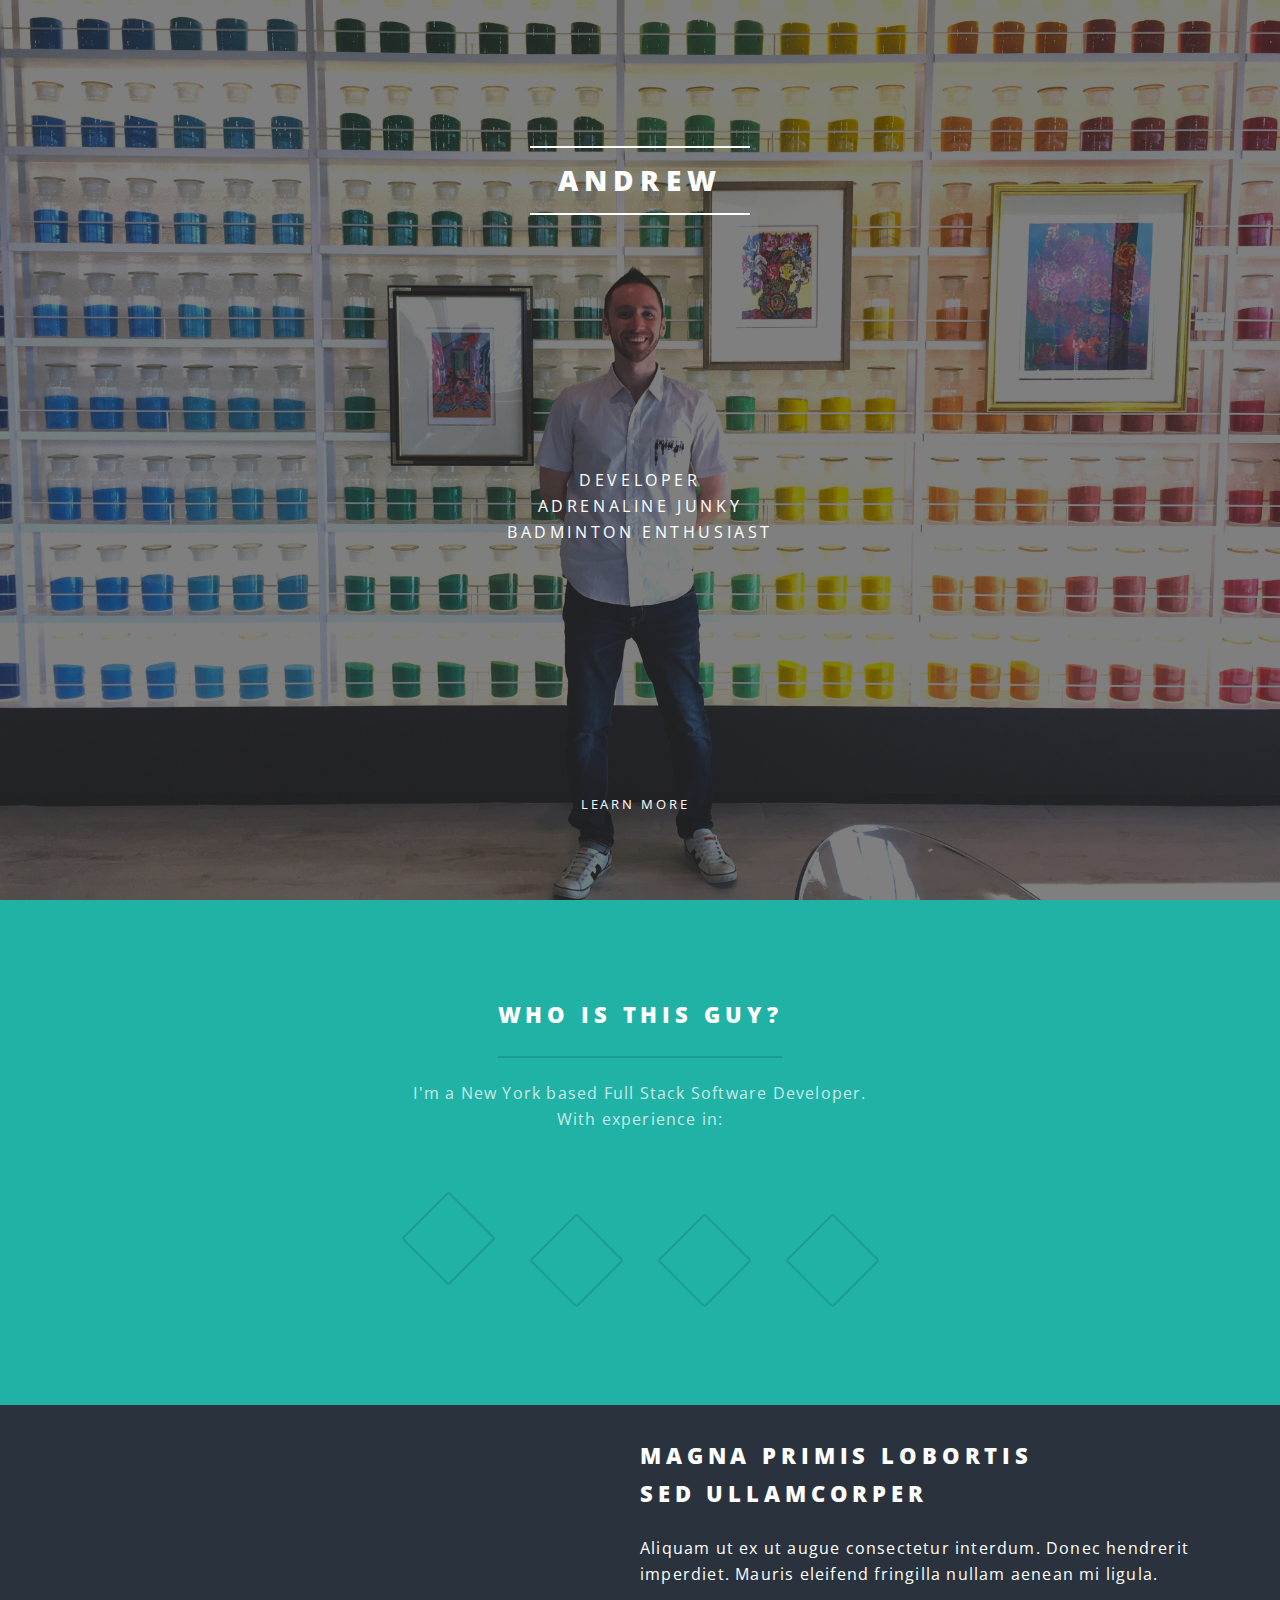
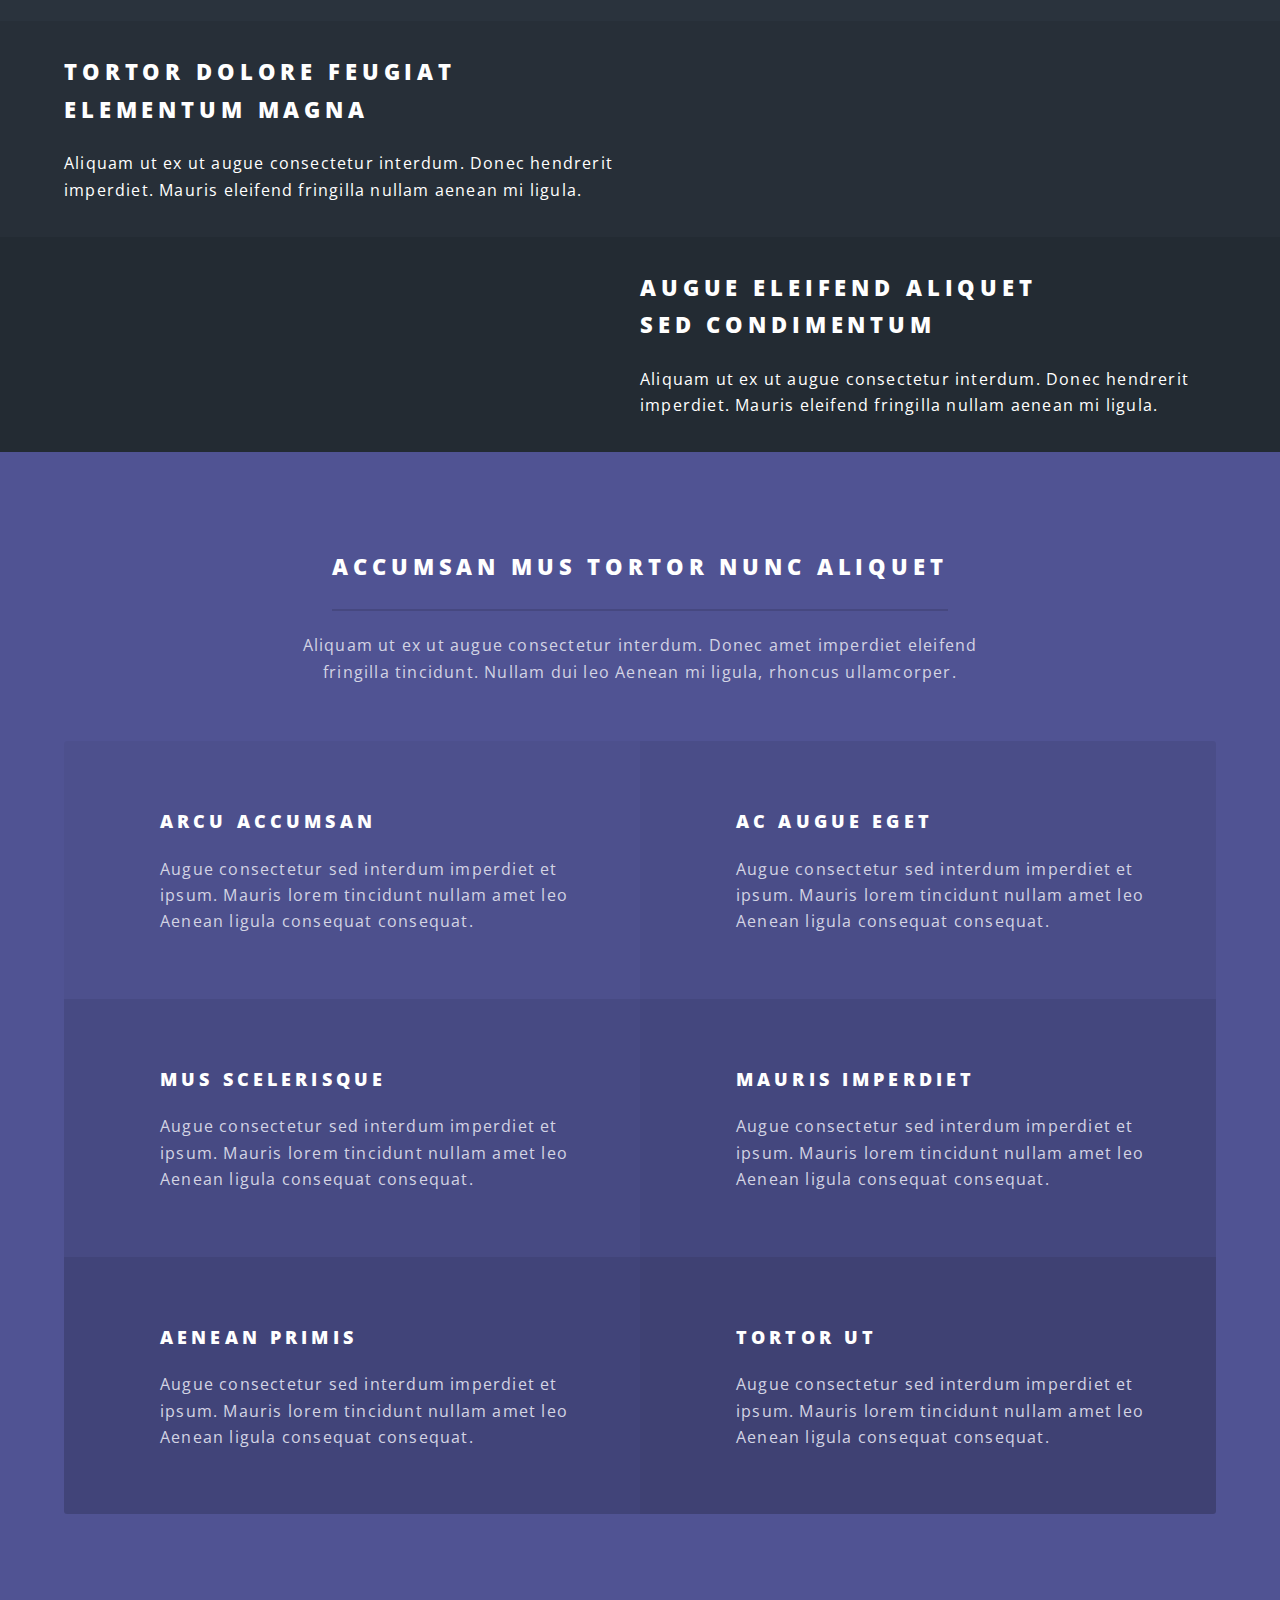
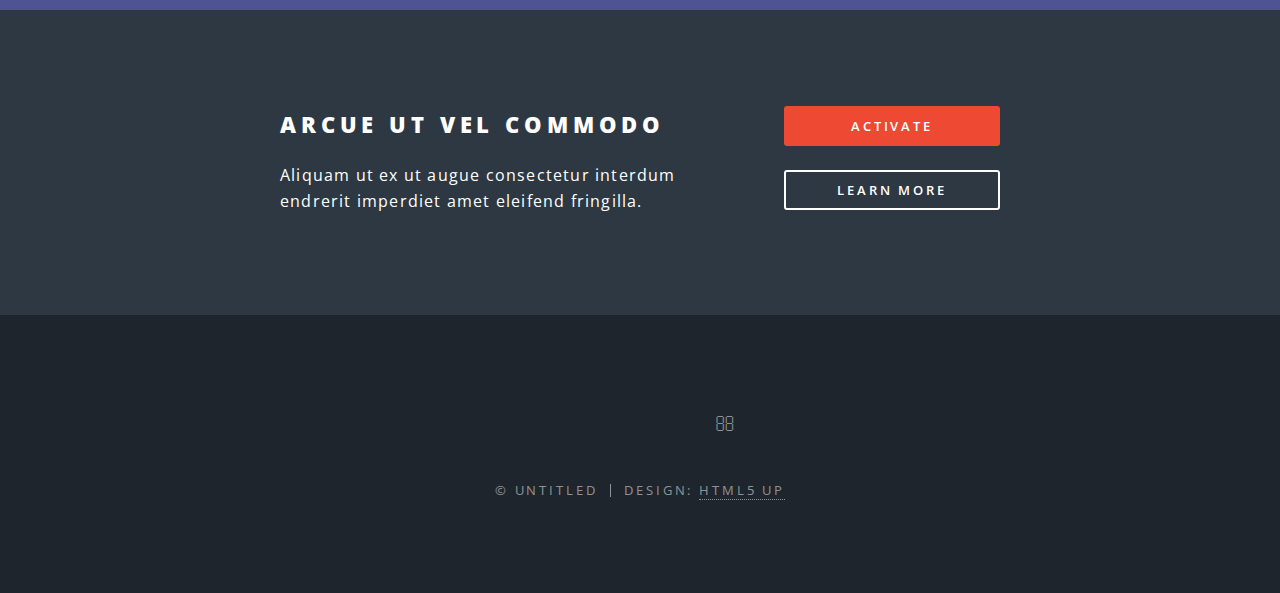
==== index.html @ 6080261f "added fontawesome icon / minor css changes" ====
<!DOCTYPE HTML>
<!--
	Spectral by HTML5 UP
	html5up.net | @ajlkn
	Free for personal and commercial use under the CCA 3.0 license (html5up.net/license)
-->
<html>
	<head>
		<title>Andrew's Personal Website</title>
		<meta charset="utf-8" />
		<meta name="viewport" content="width=device-width, initial-scale=1" />
		<!--[if lte IE 8]><script src="assets/js/ie/html5shiv.js"></script><![endif]-->
		<link rel="stylesheet" href="assets/css/main.css" />
		<!--[if lte IE 8]><link rel="stylesheet" href="assets/css/ie8.css" /><![endif]-->
		<!--[if lte IE 9]><link rel="stylesheet" href="assets/css/ie9.css" /><![endif]-->
		<script defer src="https://use.fontawesome.com/releases/v5.5.0/js/all.js" integrity="sha384-GqVMZRt5Gn7tB9D9q7ONtcp4gtHIUEW/yG7h98J7IpE3kpi+srfFyyB/04OV6pG0" crossorigin="anonymous"></script>
	</head>
	<body class="landing">

		<!-- Page Wrapper -->
			<div id="page-wrapper">

				<!-- Header -->
					<header id="header" class="alt">
						<h1><a href="index.html">Andrew</a></h1>
						<!-- <nav id="nav">
							<ul>
								<li class="special">
									<a href="#menu" class="menuToggle"><span>Menu</span></a>
									<div id="menu">
										<ul>
											<li><a href="index.html">Home</a></li>
											<li><a href="generic.html">Generic</a></li>
											<li><a href="elements.html">Elements</a></li>
										</ul>
									</div>
								</li>
							</ul>
						</nav> -->
					</header>

				<!-- Banner -->
					<section id="banner">
						<div class="inner">
							<h2>Andrew</h2>
							<p>Developer<br />
							Adrenaline Junky<br />
							Badminton Enthusiast</p>
							<!-- <ul class="actions">
								<li><a href="#" class="button special">Activate</a></li>
							</ul> -->
						</div>
						<a href="#one" class="more scrolly">Learn More</a>
					</section>

				<!-- One -->
					<section id="one" class="wrapper style1 special">
						<div class="inner">
							<header class="major">
								<h2>Who is this guy?</h2>
								<p>I'm a New York based Full Stack Software Developer.<br />
								With experience in:</p>
							</header>
							<ul class="icons major">
								<li><span class="icon fab fa-js-square major style2"><span class="label">JS</span></span></li>
								<li><span class="icon fa-code major style3"><span class="label">Dolor</span></span></li>
								<li><span class="icon fa-diamond major style1"><span class="label">Ruby</span></span></li>
								<li><span class="icon fa-code major style3"><span class="label">Rails</span></span></li>
							</ul>
						</div>
					</section>

				<!-- Two -->
					<section id="two" class="wrapper alt style2">
						<section class="spotlight">
							<div class="image"><img src="images/pic01.jpg" alt="" /></div><div class="content">
								<h2>Magna primis lobortis<br />
								sed ullamcorper</h2>
								<p>Aliquam ut ex ut augue consectetur interdum. Donec hendrerit imperdiet. Mauris eleifend fringilla nullam aenean mi ligula.</p>
							</div>
						</section>
						<section class="spotlight">
							<div class="image"><img src="images/pic02.jpg" alt="" /></div><div class="content">
								<h2>Tortor dolore feugiat<br />
								elementum magna</h2>
								<p>Aliquam ut ex ut augue consectetur interdum. Donec hendrerit imperdiet. Mauris eleifend fringilla nullam aenean mi ligula.</p>
							</div>
						</section>
						<section class="spotlight">
							<div class="image"><img src="images/pic03.jpg" alt="" /></div><div class="content">
								<h2>Augue eleifend aliquet<br />
								sed condimentum</h2>
								<p>Aliquam ut ex ut augue consectetur interdum. Donec hendrerit imperdiet. Mauris eleifend fringilla nullam aenean mi ligula.</p>
							</div>
						</section>
					</section>

				<!-- Three -->
					<section id="three" class="wrapper style3 special">
						<div class="inner">
							<header class="major">
								<h2>Accumsan mus tortor nunc aliquet</h2>
								<p>Aliquam ut ex ut augue consectetur interdum. Donec amet imperdiet eleifend<br />
								fringilla tincidunt. Nullam dui leo Aenean mi ligula, rhoncus ullamcorper.</p>
							</header>
							<ul class="features">
								<li class="icon fa-paper-plane-o">
									<h3>Arcu accumsan</h3>
									<p>Augue consectetur sed interdum imperdiet et ipsum. Mauris lorem tincidunt nullam amet leo Aenean ligula consequat consequat.</p>
								</li>
								<li class="icon fa-laptop">
									<h3>Ac Augue Eget</h3>
									<p>Augue consectetur sed interdum imperdiet et ipsum. Mauris lorem tincidunt nullam amet leo Aenean ligula consequat consequat.</p>
								</li>
								<li class="icon fa-code">
									<h3>Mus Scelerisque</h3>
									<p>Augue consectetur sed interdum imperdiet et ipsum. Mauris lorem tincidunt nullam amet leo Aenean ligula consequat consequat.</p>
								</li>
								<li class="icon fa-headphones">
									<h3>Mauris Imperdiet</h3>
									<p>Augue consectetur sed interdum imperdiet et ipsum. Mauris lorem tincidunt nullam amet leo Aenean ligula consequat consequat.</p>
								</li>
								<li class="icon fa-heart-o">
									<h3>Aenean Primis</h3>
									<p>Augue consectetur sed interdum imperdiet et ipsum. Mauris lorem tincidunt nullam amet leo Aenean ligula consequat consequat.</p>
								</li>
								<li class="icon fa-flag-o">
									<h3>Tortor Ut</h3>
									<p>Augue consectetur sed interdum imperdiet et ipsum. Mauris lorem tincidunt nullam amet leo Aenean ligula consequat consequat.</p>
								</li>
							</ul>
						</div>
					</section>

				<!-- CTA -->
					<section id="cta" class="wrapper style4">
						<div class="inner">
							<header>
								<h2>Arcue ut vel commodo</h2>
								<p>Aliquam ut ex ut augue consectetur interdum endrerit imperdiet amet eleifend fringilla.</p>
							</header>
							<ul class="actions vertical">
								<li><a href="#" class="button fit special">Activate</a></li>
								<li><a href="#" class="button fit">Learn More</a></li>
							</ul>
						</div>
					</section>

				<!-- Footer -->
					<footer id="footer">
						<ul class="icons">
							<li><a href="#" class="icon fa-twitter"><span class="label">Twitter</span></a></li>
							<li><a href="#" class="icon fa-facebook"><span class="label">Facebook</span></a></li>
							<li><a href="#" class="icon fa-instagram"><span class="label">Instagram</span></a></li>
							<li><a href="#" class="icon fa-dribbble"><span class="label">Dribbble</span></a></li>
							<li><a href="#" class="icon fa-envelope-o"><span class="label">Email</span></a></li>
						</ul>
						<ul class="copyright">
							<li>&copy; Untitled</li><li>Design: <a href="http://html5up.net">HTML5 UP</a></li>
						</ul>
					</footer>

			</div>

		<!-- Scripts -->
			<script src="assets/js/jquery.min.js"></script>
			<script src="assets/js/jquery.scrollex.min.js"></script>
			<script src="assets/js/jquery.scrolly.min.js"></script>
			<script src="assets/js/skel.min.js"></script>
			<script src="assets/js/util.js"></script>
			<!--[if lte IE 8]><script src="assets/js/ie/respond.min.js"></script><![endif]-->
			<script src="assets/js/main.js"></script>

	</body>
</html>
---- assets/css/main.css ----
@import url(font-awesome.min.css);
@import url("https://fonts.googleapis.com/css?family=Open+Sans:400,400italic,600,600italic,800,800italic");

/*
	Spectral by HTML5 UP
	html5up.net | @ajlkn
	Free for personal and commercial use under the CCA 3.0 license (html5up.net/license)
*/

/* Reset */

	html, body, div, span, applet, object, iframe, h1, h2, h3, h4, h5, h6, p, blockquote, pre, a, abbr, acronym, address, big, cite, code, del, dfn, em, img, ins, kbd, q, s, samp, small, strike, strong, sub, sup, tt, var, b, u, i, center, dl, dt, dd, ol, ul, li, fieldset, form, label, legend, table, caption, tbody, tfoot, thead, tr, th, td, article, aside, canvas, details, embed, figure, figcaption, footer, header, hgroup, menu, nav, output, ruby, section, summary, time, mark, audio, video {
		margin: 0;
		padding: 0;
		border: 0;
		font-size: 100%;
		font: inherit;
		vertical-align: baseline;
	}

	article, aside, details, figcaption, figure, footer, header, hgroup, menu, nav, section {
		display: block;
	}

	body {
		line-height: 1;
	}

	ol, ul {
		list-style: none;
	}

	blockquote, q {
		quotes: none;
	}

	blockquote:before, blockquote:after, q:before, q:after {
		content: '';
		content: none;
	}

	table {
		border-collapse: collapse;
		border-spacing: 0;
	}

	body {
		-webkit-text-size-adjust: none;
	}

/* Box Model */

	*, *:before, *:after {
		-moz-box-sizing: border-box;
		-webkit-box-sizing: border-box;
		box-sizing: border-box;
	}

/* Grid */

	.row {
		border-bottom: solid 1px transparent;
		-moz-box-sizing: border-box;
		-webkit-box-sizing: border-box;
		box-sizing: border-box;
	}

	.row > * {
		float: left;
		-moz-box-sizing: border-box;
		-webkit-box-sizing: border-box;
		box-sizing: border-box;
	}

	.row:after, .row:before {
		content: '';
		display: block;
		clear: both;
		height: 0;
	}

	.row.uniform > * > :first-child {
		margin-top: 0;
	}

	.row.uniform > * > :last-child {
		margin-bottom: 0;
	}

	.row.\30 \25 > * {
		padding: 0 0 0 0em;
	}

	.row.\30 \25 {
		margin: 0 0 -1px 0em;
	}

	.row.uniform.\30 \25 > * {
		padding: 0em 0 0 0em;
	}

	.row.uniform.\30 \25 {
		margin: 0em 0 -1px 0em;
	}

	.row > * {
		padding: 0 0 0 1.5em;
	}

	.row {
		margin: 0 0 -1px -1.5em;
	}

	.row.uniform > * {
		padding: 1.5em 0 0 1.5em;
	}

	.row.uniform {
		margin: -1.5em 0 -1px -1.5em;
	}

	.row.\32 00\25 > * {
		padding: 0 0 0 3em;
	}

	.row.\32 00\25 {
		margin: 0 0 -1px -3em;
	}

	.row.uniform.\32 00\25 > * {
		padding: 3em 0 0 3em;
	}

	.row.uniform.\32 00\25 {
		margin: -3em 0 -1px -3em;
	}

	.row.\31 50\25 > * {
		padding: 0 0 0 2.25em;
	}

	.row.\31 50\25 {
		margin: 0 0 -1px -2.25em;
	}

	.row.uniform.\31 50\25 > * {
		padding: 2.25em 0 0 2.25em;
	}

	.row.uniform.\31 50\25 {
		margin: -2.25em 0 -1px -2.25em;
	}

	.row.\35 0\25 > * {
		padding: 0 0 0 0.75em;
	}

	.row.\35 0\25 {
		margin: 0 0 -1px -0.75em;
	}

	.row.uniform.\35 0\25 > * {
		padding: 0.75em 0 0 0.75em;
	}

	.row.uniform.\35 0\25 {
		margin: -0.75em 0 -1px -0.75em;
	}

	.row.\32 5\25 > * {
		padding: 0 0 0 0.375em;
	}

	.row.\32 5\25 {
		margin: 0 0 -1px -0.375em;
	}

	.row.uniform.\32 5\25 > * {
		padding: 0.375em 0 0 0.375em;
	}

	.row.uniform.\32 5\25 {
		margin: -0.375em 0 -1px -0.375em;
	}

	.\31 2u, .\31 2u\24 {
		width: 100%;
		clear: none;
		margin-left: 0;
	}

	.\31 1u, .\31 1u\24 {
		width: 91.6666666667%;
		clear: none;
		margin-left: 0;
	}

	.\31 0u, .\31 0u\24 {
		width: 83.3333333333%;
		clear: none;
		margin-left: 0;
	}

	.\39 u, .\39 u\24 {
		width: 75%;
		clear: none;
		margin-left: 0;
	}

	.\38 u, .\38 u\24 {
		width: 66.6666666667%;
		clear: none;
		margin-left: 0;
	}

	.\37 u, .\37 u\24 {
		width: 58.3333333333%;
		clear: none;
		margin-left: 0;
	}

	.\36 u, .\36 u\24 {
		width: 50%;
		clear: none;
		margin-left: 0;
	}

	.\35 u, .\35 u\24 {
		width: 41.6666666667%;
		clear: none;
		margin-left: 0;
	}

	.\34 u, .\34 u\24 {
		width: 33.3333333333%;
		clear: none;
		margin-left: 0;
	}

	.\33 u, .\33 u\24 {
		width: 25%;
		clear: none;
		margin-left: 0;
	}

	.\32 u, .\32 u\24 {
		width: 16.6666666667%;
		clear: none;
		margin-left: 0;
	}

	.\31 u, .\31 u\24 {
		width: 8.3333333333%;
		clear: none;
		margin-left: 0;
	}

	.\31 2u\24 + *,
	.\31 1u\24 + *,
	.\31 0u\24 + *,
	.\39 u\24 + *,
	.\38 u\24 + *,
	.\37 u\24 + *,
	.\36 u\24 + *,
	.\35 u\24 + *,
	.\34 u\24 + *,
	.\33 u\24 + *,
	.\32 u\24 + *,
	.\31 u\24 + * {
		clear: left;
	}

	.\-11u {
		margin-left: 91.66667%;
	}

	.\-10u {
		margin-left: 83.33333%;
	}

	.\-9u {
		margin-left: 75%;
	}

	.\-8u {
		margin-left: 66.66667%;
	}

	.\-7u {
		margin-left: 58.33333%;
	}

	.\-6u {
		margin-left: 50%;
	}

	.\-5u {
		margin-left: 41.66667%;
	}

	.\-4u {
		margin-left: 33.33333%;
	}

	.\-3u {
		margin-left: 25%;
	}

	.\-2u {
		margin-left: 16.66667%;
	}

	.\-1u {
		margin-left: 8.33333%;
	}

	@media screen and (max-width: 1680px) {

		.row > * {
			padding: 0 0 0 1.5em;
		}

		.row {
			margin: 0 0 -1px -1.5em;
		}

		.row.uniform > * {
			padding: 1.5em 0 0 1.5em;
		}

		.row.uniform {
			margin: -1.5em 0 -1px -1.5em;
		}

		.row.\32 00\25 > * {
			padding: 0 0 0 3em;
		}

		.row.\32 00\25 {
			margin: 0 0 -1px -3em;
		}

		.row.uniform.\32 00\25 > * {
			padding: 3em 0 0 3em;
		}

		.row.uniform.\32 00\25 {
			margin: -3em 0 -1px -3em;
		}

		.row.\31 50\25 > * {
			padding: 0 0 0 2.25em;
		}

		.row.\31 50\25 {
			margin: 0 0 -1px -2.25em;
		}

		.row.uniform.\31 50\25 > * {
			padding: 2.25em 0 0 2.25em;
		}

		.row.uniform.\31 50\25 {
			margin: -2.25em 0 -1px -2.25em;
		}

		.row.\35 0\25 > * {
			padding: 0 0 0 0.75em;
		}

		.row.\35 0\25 {
			margin: 0 0 -1px -0.75em;
		}

		.row.uniform.\35 0\25 > * {
			padding: 0.75em 0 0 0.75em;
		}

		.row.uniform.\35 0\25 {
			margin: -0.75em 0 -1px -0.75em;
		}

		.row.\32 5\25 > * {
			padding: 0 0 0 0.375em;
		}

		.row.\32 5\25 {
			margin: 0 0 -1px -0.375em;
		}

		.row.uniform.\32 5\25 > * {
			padding: 0.375em 0 0 0.375em;
		}

		.row.uniform.\32 5\25 {
			margin: -0.375em 0 -1px -0.375em;
		}

		.\31 2u\28xlarge\29, .\31 2u\24\28xlarge\29 {
			width: 100%;
			clear: none;
			margin-left: 0;
		}

		.\31 1u\28xlarge\29, .\31 1u\24\28xlarge\29 {
			width: 91.6666666667%;
			clear: none;
			margin-left: 0;
		}

		.\31 0u\28xlarge\29, .\31 0u\24\28xlarge\29 {
			width: 83.3333333333%;
			clear: none;
			margin-left: 0;
		}

		.\39 u\28xlarge\29, .\39 u\24\28xlarge\29 {
			width: 75%;
			clear: none;
			margin-left: 0;
		}

		.\38 u\28xlarge\29, .\38 u\24\28xlarge\29 {
			width: 66.6666666667%;
			clear: none;
			margin-left: 0;
		}

		.\37 u\28xlarge\29, .\37 u\24\28xlarge\29 {
			width: 58.3333333333%;
			clear: none;
			margin-left: 0;
		}

		.\36 u\28xlarge\29, .\36 u\24\28xlarge\29 {
			width: 50%;
			clear: none;
			margin-left: 0;
		}

		.\35 u\28xlarge\29, .\35 u\24\28xlarge\29 {
			width: 41.6666666667%;
			clear: none;
			margin-left: 0;
		}

		.\34 u\28xlarge\29, .\34 u\24\28xlarge\29 {
			width: 33.3333333333%;
			clear: none;
			margin-left: 0;
		}

		.\33 u\28xlarge\29, .\33 u\24\28xlarge\29 {
			width: 25%;
			clear: none;
			margin-left: 0;
		}

		.\32 u\28xlarge\29, .\32 u\24\28xlarge\29 {
			width: 16.6666666667%;
			clear: none;
			margin-left: 0;
		}

		.\31 u\28xlarge\29, .\31 u\24\28xlarge\29 {
			width: 8.3333333333%;
			clear: none;
			margin-left: 0;
		}

		.\31 2u\24\28xlarge\29 + *,
		.\31 1u\24\28xlarge\29 + *,
		.\31 0u\24\28xlarge\29 + *,
		.\39 u\24\28xlarge\29 + *,
		.\38 u\24\28xlarge\29 + *,
		.\37 u\24\28xlarge\29 + *,
		.\36 u\24\28xlarge\29 + *,
		.\35 u\24\28xlarge\29 + *,
		.\34 u\24\28xlarge\29 + *,
		.\33 u\24\28xlarge\29 + *,
		.\32 u\24\28xlarge\29 + *,
		.\31 u\24\28xlarge\29 + * {
			clear: left;
		}

		.\-11u\28xlarge\29 {
			margin-left: 91.66667%;
		}

		.\-10u\28xlarge\29 {
			margin-left: 83.33333%;
		}

		.\-9u\28xlarge\29 {
			margin-left: 75%;
		}

		.\-8u\28xlarge\29 {
			margin-left: 66.66667%;
		}

		.\-7u\28xlarge\29 {
			margin-left: 58.33333%;
		}

		.\-6u\28xlarge\29 {
			margin-left: 50%;
		}

		.\-5u\28xlarge\29 {
			margin-left: 41.66667%;
		}

		.\-4u\28xlarge\29 {
			margin-left: 33.33333%;
		}

		.\-3u\28xlarge\29 {
			margin-left: 25%;
		}

		.\-2u\28xlarge\29 {
			margin-left: 16.66667%;
		}

		.\-1u\28xlarge\29 {
			margin-left: 8.33333%;
		}

	}

	@media screen and (max-width: 1280px) {

		.row > * {
			padding: 0 0 0 1.5em;
		}

		.row {
			margin: 0 0 -1px -1.5em;
		}

		.row.uniform > * {
			padding: 1.5em 0 0 1.5em;
		}

		.row.uniform {
			margin: -1.5em 0 -1px -1.5em;
		}

		.row.\32 00\25 > * {
			padding: 0 0 0 3em;
		}

		.row.\32 00\25 {
			margin: 0 0 -1px -3em;
		}

		.row.uniform.\32 00\25 > * {
			padding: 3em 0 0 3em;
		}

		.row.uniform.\32 00\25 {
			margin: -3em 0 -1px -3em;
		}

		.row.\31 50\25 > * {
			padding: 0 0 0 2.25em;
		}

		.row.\31 50\25 {
			margin: 0 0 -1px -2.25em;
		}

		.row.uniform.\31 50\25 > * {
			padding: 2.25em 0 0 2.25em;
		}

		.row.uniform.\31 50\25 {
			margin: -2.25em 0 -1px -2.25em;
		}

		.row.\35 0\25 > * {
			padding: 0 0 0 0.75em;
		}

		.row.\35 0\25 {
			margin: 0 0 -1px -0.75em;
		}

		.row.uniform.\35 0\25 > * {
			padding: 0.75em 0 0 0.75em;
		}

		.row.uniform.\35 0\25 {
			margin: -0.75em 0 -1px -0.75em;
		}

		.row.\32 5\25 > * {
			padding: 0 0 0 0.375em;
		}

		.row.\32 5\25 {
			margin: 0 0 -1px -0.375em;
		}

		.row.uniform.\32 5\25 > * {
			padding: 0.375em 0 0 0.375em;
		}

		.row.uniform.\32 5\25 {
			margin: -0.375em 0 -1px -0.375em;
		}

		.\31 2u\28large\29, .\31 2u\24\28large\29 {
			width: 100%;
			clear: none;
			margin-left: 0;
		}

		.\31 1u\28large\29, .\31 1u\24\28large\29 {
			width: 91.6666666667%;
			clear: none;
			margin-left: 0;
		}

		.\31 0u\28large\29, .\31 0u\24\28large\29 {
			width: 83.3333333333%;
			clear: none;
			margin-left: 0;
		}

		.\39 u\28large\29, .\39 u\24\28large\29 {
			width: 75%;
			clear: none;
			margin-left: 0;
		}

		.\38 u\28large\29, .\38 u\24\28large\29 {
			width: 66.6666666667%;
			clear: none;
			margin-left: 0;
		}

		.\37 u\28large\29, .\37 u\24\28large\29 {
			width: 58.3333333333%;
			clear: none;
			margin-left: 0;
		}

		.\36 u\28large\29, .\36 u\24\28large\29 {
			width: 50%;
			clear: none;
			margin-left: 0;
		}

		.\35 u\28large\29, .\35 u\24\28large\29 {
			width: 41.6666666667%;
			clear: none;
			margin-left: 0;
		}

		.\34 u\28large\29, .\34 u\24\28large\29 {
			width: 33.3333333333%;
			clear: none;
			margin-left: 0;
		}

		.\33 u\28large\29, .\33 u\24\28large\29 {
			width: 25%;
			clear: none;
			margin-left: 0;
		}

		.\32 u\28large\29, .\32 u\24\28large\29 {
			width: 16.6666666667%;
			clear: none;
			margin-left: 0;
		}

		.\31 u\28large\29, .\31 u\24\28large\29 {
			width: 8.3333333333%;
			clear: none;
			margin-left: 0;
		}

		.\31 2u\24\28large\29 + *,
		.\31 1u\24\28large\29 + *,
		.\31 0u\24\28large\29 + *,
		.\39 u\24\28large\29 + *,
		.\38 u\24\28large\29 + *,
		.\37 u\24\28large\29 + *,
		.\36 u\24\28large\29 + *,
		.\35 u\24\28large\29 + *,
		.\34 u\24\28large\29 + *,
		.\33 u\24\28large\29 + *,
		.\32 u\24\28large\29 + *,
		.\31 u\24\28large\29 + * {
			clear: left;
		}

		.\-11u\28large\29 {
			margin-left: 91.66667%;
		}

		.\-10u\28large\29 {
			margin-left: 83.33333%;
		}

		.\-9u\28large\29 {
			margin-left: 75%;
		}

		.\-8u\28large\29 {
			margin-left: 66.66667%;
		}

		.\-7u\28large\29 {
			margin-left: 58.33333%;
		}

		.\-6u\28large\29 {
			margin-left: 50%;
		}

		.\-5u\28large\29 {
			margin-left: 41.66667%;
		}

		.\-4u\28large\29 {
			margin-left: 33.33333%;
		}

		.\-3u\28large\29 {
			margin-left: 25%;
		}

		.\-2u\28large\29 {
			margin-left: 16.66667%;
		}

		.\-1u\28large\29 {
			margin-left: 8.33333%;
		}

	}

	@media screen and (max-width: 980px) {

		.row > * {
			padding: 0 0 0 1.5em;
		}

		.row {
			margin: 0 0 -1px -1.5em;
		}

		.row.uniform > * {
			padding: 1.5em 0 0 1.5em;
		}

		.row.uniform {
			margin: -1.5em 0 -1px -1.5em;
		}

		.row.\32 00\25 > * {
			padding: 0 0 0 3em;
		}

		.row.\32 00\25 {
			margin: 0 0 -1px -3em;
		}

		.row.uniform.\32 00\25 > * {
			padding: 3em 0 0 3em;
		}

		.row.uniform.\32 00\25 {
			margin: -3em 0 -1px -3em;
		}

		.row.\31 50\25 > * {
			padding: 0 0 0 2.25em;
		}

		.row.\31 50\25 {
			margin: 0 0 -1px -2.25em;
		}

		.row.uniform.\31 50\25 > * {
			padding: 2.25em 0 0 2.25em;
		}

		.row.uniform.\31 50\25 {
			margin: -2.25em 0 -1px -2.25em;
		}

		.row.\35 0\25 > * {
			padding: 0 0 0 0.75em;
		}

		.row.\35 0\25 {
			margin: 0 0 -1px -0.75em;
		}

		.row.uniform.\35 0\25 > * {
			padding: 0.75em 0 0 0.75em;
		}

		.row.uniform.\35 0\25 {
			margin: -0.75em 0 -1px -0.75em;
		}

		.row.\32 5\25 > * {
			padding: 0 0 0 0.375em;
		}

		.row.\32 5\25 {
			margin: 0 0 -1px -0.375em;
		}

		.row.uniform.\32 5\25 > * {
			padding: 0.375em 0 0 0.375em;
		}

		.row.uniform.\32 5\25 {
			margin: -0.375em 0 -1px -0.375em;
		}

		.\31 2u\28medium\29, .\31 2u\24\28medium\29 {
			width: 100%;
			clear: none;
			margin-left: 0;
		}

		.\31 1u\28medium\29, .\31 1u\24\28medium\29 {
			width: 91.6666666667%;
			clear: none;
			margin-left: 0;
		}

		.\31 0u\28medium\29, .\31 0u\24\28medium\29 {
			width: 83.3333333333%;
			clear: none;
			margin-left: 0;
		}

		.\39 u\28medium\29, .\39 u\24\28medium\29 {
			width: 75%;
			clear: none;
			margin-left: 0;
		}

		.\38 u\28medium\29, .\38 u\24\28medium\29 {
			width: 66.6666666667%;
			clear: none;
			margin-left: 0;
		}

		.\37 u\28medium\29, .\37 u\24\28medium\29 {
			width: 58.3333333333%;
			clear: none;
			margin-left: 0;
		}

		.\36 u\28medium\29, .\36 u\24\28medium\29 {
			width: 50%;
			clear: none;
			margin-left: 0;
		}

		.\35 u\28medium\29, .\35 u\24\28medium\29 {
			width: 41.6666666667%;
			clear: none;
			margin-left: 0;
		}

		.\34 u\28medium\29, .\34 u\24\28medium\29 {
			width: 33.3333333333%;
			clear: none;
			margin-left: 0;
		}

		.\33 u\28medium\29, .\33 u\24\28medium\29 {
			width: 25%;
			clear: none;
			margin-left: 0;
		}

		.\32 u\28medium\29, .\32 u\24\28medium\29 {
			width: 16.6666666667%;
			clear: none;
			margin-left: 0;
		}

		.\31 u\28medium\29, .\31 u\24\28medium\29 {
			width: 8.3333333333%;
			clear: none;
			margin-left: 0;
		}

		.\31 2u\24\28medium\29 + *,
		.\31 1u\24\28medium\29 + *,
		.\31 0u\24\28medium\29 + *,
		.\39 u\24\28medium\29 + *,
		.\38 u\24\28medium\29 + *,
		.\37 u\24\28medium\29 + *,
		.\36 u\24\28medium\29 + *,
		.\35 u\24\28medium\29 + *,
		.\34 u\24\28medium\29 + *,
		.\33 u\24\28medium\29 + *,
		.\32 u\24\28medium\29 + *,
		.\31 u\24\28medium\29 + * {
			clear: left;
		}

		.\-11u\28medium\29 {
			margin-left: 91.66667%;
		}

		.\-10u\28medium\29 {
			margin-left: 83.33333%;
		}

		.\-9u\28medium\29 {
			margin-left: 75%;
		}

		.\-8u\28medium\29 {
			margin-left: 66.66667%;
		}

		.\-7u\28medium\29 {
			margin-left: 58.33333%;
		}

		.\-6u\28medium\29 {
			margin-left: 50%;
		}

		.\-5u\28medium\29 {
			margin-left: 41.66667%;
		}

		.\-4u\28medium\29 {
			margin-left: 33.33333%;
		}

		.\-3u\28medium\29 {
			margin-left: 25%;
		}

		.\-2u\28medium\29 {
			margin-left: 16.66667%;
		}

		.\-1u\28medium\29 {
			margin-left: 8.33333%;
		}

	}

	@media screen and (max-width: 736px) {

		.row > * {
			padding: 0 0 0 1.5em;
		}

		.row {
			margin: 0 0 -1px -1.5em;
		}

		.row.uniform > * {
			padding: 1.5em 0 0 1.5em;
		}

		.row.uniform {
			margin: -1.5em 0 -1px -1.5em;
		}

		.row.\32 00\25 > * {
			padding: 0 0 0 3em;
		}

		.row.\32 00\25 {
			margin: 0 0 -1px -3em;
		}

		.row.uniform.\32 00\25 > * {
			padding: 3em 0 0 3em;
		}

		.row.uniform.\32 00\25 {
			margin: -3em 0 -1px -3em;
		}

		.row.\31 50\25 > * {
			padding: 0 0 0 2.25em;
		}

		.row.\31 50\25 {
			margin: 0 0 -1px -2.25em;
		}

		.row.uniform.\31 50\25 > * {
			padding: 2.25em 0 0 2.25em;
		}

		.row.uniform.\31 50\25 {
			margin: -2.25em 0 -1px -2.25em;
		}

		.row.\35 0\25 > * {
			padding: 0 0 0 0.75em;
		}

		.row.\35 0\25 {
			margin: 0 0 -1px -0.75em;
		}

		.row.uniform.\35 0\25 > * {
			padding: 0.75em 0 0 0.75em;
		}

		.row.uniform.\35 0\25 {
			margin: -0.75em 0 -1px -0.75em;
		}

		.row.\32 5\25 > * {
			padding: 0 0 0 0.375em;
		}

		.row.\32 5\25 {
			margin: 0 0 -1px -0.375em;
		}

		.row.uniform.\32 5\25 > * {
			padding: 0.375em 0 0 0.375em;
		}

		.row.uniform.\32 5\25 {
			margin: -0.375em 0 -1px -0.375em;
		}

		.\31 2u\28small\29, .\31 2u\24\28small\29 {
			width: 100%;
			clear: none;
			margin-left: 0;
		}

		.\31 1u\28small\29, .\31 1u\24\28small\29 {
			width: 91.6666666667%;
			clear: none;
			margin-left: 0;
		}

		.\31 0u\28small\29, .\31 0u\24\28small\29 {
			width: 83.3333333333%;
			clear: none;
			margin-left: 0;
		}

		.\39 u\28small\29, .\39 u\24\28small\29 {
			width: 75%;
			clear: none;
			margin-left: 0;
		}

		.\38 u\28small\29, .\38 u\24\28small\29 {
			width: 66.6666666667%;
			clear: none;
			margin-left: 0;
		}

		.\37 u\28small\29, .\37 u\24\28small\29 {
			width: 58.3333333333%;
			clear: none;
			margin-left: 0;
		}

		.\36 u\28small\29, .\36 u\24\28small\29 {
			width: 50%;
			clear: none;
			margin-left: 0;
		}

		.\35 u\28small\29, .\35 u\24\28small\29 {
			width: 41.6666666667%;
			clear: none;
			margin-left: 0;
		}

		.\34 u\28small\29, .\34 u\24\28small\29 {
			width: 33.3333333333%;
			clear: none;
			margin-left: 0;
		}

		.\33 u\28small\29, .\33 u\24\28small\29 {
			width: 25%;
			clear: none;
			margin-left: 0;
		}

		.\32 u\28small\29, .\32 u\24\28small\29 {
			width: 16.6666666667%;
			clear: none;
			margin-left: 0;
		}

		.\31 u\28small\29, .\31 u\24\28small\29 {
			width: 8.3333333333%;
			clear: none;
			margin-left: 0;
		}

		.\31 2u\24\28small\29 + *,
		.\31 1u\24\28small\29 + *,
		.\31 0u\24\28small\29 + *,
		.\39 u\24\28small\29 + *,
		.\38 u\24\28small\29 + *,
		.\37 u\24\28small\29 + *,
		.\36 u\24\28small\29 + *,
		.\35 u\24\28small\29 + *,
		.\34 u\24\28small\29 + *,
		.\33 u\24\28small\29 + *,
		.\32 u\24\28small\29 + *,
		.\31 u\24\28small\29 + * {
			clear: left;
		}

		.\-11u\28small\29 {
			margin-left: 91.66667%;
		}

		.\-10u\28small\29 {
			margin-left: 83.33333%;
		}

		.\-9u\28small\29 {
			margin-left: 75%;
		}

		.\-8u\28small\29 {
			margin-left: 66.66667%;
		}

		.\-7u\28small\29 {
			margin-left: 58.33333%;
		}

		.\-6u\28small\29 {
			margin-left: 50%;
		}

		.\-5u\28small\29 {
			margin-left: 41.66667%;
		}

		.\-4u\28small\29 {
			margin-left: 33.33333%;
		}

		.\-3u\28small\29 {
			margin-left: 25%;
		}

		.\-2u\28small\29 {
			margin-left: 16.66667%;
		}

		.\-1u\28small\29 {
			margin-left: 8.33333%;
		}

	}

	@media screen and (max-width: 480px) {

		.row > * {
			padding: 0 0 0 1.5em;
		}

		.row {
			margin: 0 0 -1px -1.5em;
		}

		.row.uniform > * {
			padding: 1.5em 0 0 1.5em;
		}

		.row.uniform {
			margin: -1.5em 0 -1px -1.5em;
		}

		.row.\32 00\25 > * {
			padding: 0 0 0 3em;
		}

		.row.\32 00\25 {
			margin: 0 0 -1px -3em;
		}

		.row.uniform.\32 00\25 > * {
			padding: 3em 0 0 3em;
		}

		.row.uniform.\32 00\25 {
			margin: -3em 0 -1px -3em;
		}

		.row.\31 50\25 > * {
			padding: 0 0 0 2.25em;
		}

		.row.\31 50\25 {
			margin: 0 0 -1px -2.25em;
		}

		.row.uniform.\31 50\25 > * {
			padding: 2.25em 0 0 2.25em;
		}

		.row.uniform.\31 50\25 {
			margin: -2.25em 0 -1px -2.25em;
		}

		.row.\35 0\25 > * {
			padding: 0 0 0 0.75em;
		}

		.row.\35 0\25 {
			margin: 0 0 -1px -0.75em;
		}

		.row.uniform.\35 0\25 > * {
			padding: 0.75em 0 0 0.75em;
		}

		.row.uniform.\35 0\25 {
			margin: -0.75em 0 -1px -0.75em;
		}

		.row.\32 5\25 > * {
			padding: 0 0 0 0.375em;
		}

		.row.\32 5\25 {
			margin: 0 0 -1px -0.375em;
		}

		.row.uniform.\32 5\25 > * {
			padding: 0.375em 0 0 0.375em;
		}

		.row.uniform.\32 5\25 {
			margin: -0.375em 0 -1px -0.375em;
		}

		.\31 2u\28xsmall\29, .\31 2u\24\28xsmall\29 {
			width: 100%;
			clear: none;
			margin-left: 0;
		}

		.\31 1u\28xsmall\29, .\31 1u\24\28xsmall\29 {
			width: 91.6666666667%;
			clear: none;
			margin-left: 0;
		}

		.\31 0u\28xsmall\29, .\31 0u\24\28xsmall\29 {
			width: 83.3333333333%;
			clear: none;
			margin-left: 0;
		}

		.\39 u\28xsmall\29, .\39 u\24\28xsmall\29 {
			width: 75%;
			clear: none;
			margin-left: 0;
		}

		.\38 u\28xsmall\29, .\38 u\24\28xsmall\29 {
			width: 66.6666666667%;
			clear: none;
			margin-left: 0;
		}

		.\37 u\28xsmall\29, .\37 u\24\28xsmall\29 {
			width: 58.3333333333%;
			clear: none;
			margin-left: 0;
		}

		.\36 u\28xsmall\29, .\36 u\24\28xsmall\29 {
			width: 50%;
			clear: none;
			margin-left: 0;
		}

		.\35 u\28xsmall\29, .\35 u\24\28xsmall\29 {
			width: 41.6666666667%;
			clear: none;
			margin-left: 0;
		}

		.\34 u\28xsmall\29, .\34 u\24\28xsmall\29 {
			width: 33.3333333333%;
			clear: none;
			margin-left: 0;
		}

		.\33 u\28xsmall\29, .\33 u\24\28xsmall\29 {
			width: 25%;
			clear: none;
			margin-left: 0;
		}

		.\32 u\28xsmall\29, .\32 u\24\28xsmall\29 {
			width: 16.6666666667%;
			clear: none;
			margin-left: 0;
		}

		.\31 u\28xsmall\29, .\31 u\24\28xsmall\29 {
			width: 8.3333333333%;
			clear: none;
			margin-left: 0;
		}

		.\31 2u\24\28xsmall\29 + *,
		.\31 1u\24\28xsmall\29 + *,
		.\31 0u\24\28xsmall\29 + *,
		.\39 u\24\28xsmall\29 + *,
		.\38 u\24\28xsmall\29 + *,
		.\37 u\24\28xsmall\29 + *,
		.\36 u\24\28xsmall\29 + *,
		.\35 u\24\28xsmall\29 + *,
		.\34 u\24\28xsmall\29 + *,
		.\33 u\24\28xsmall\29 + *,
		.\32 u\24\28xsmall\29 + *,
		.\31 u\24\28xsmall\29 + * {
			clear: left;
		}

		.\-11u\28xsmall\29 {
			margin-left: 91.66667%;
		}

		.\-10u\28xsmall\29 {
			margin-left: 83.33333%;
		}

		.\-9u\28xsmall\29 {
			margin-left: 75%;
		}

		.\-8u\28xsmall\29 {
			margin-left: 66.66667%;
		}

		.\-7u\28xsmall\29 {
			margin-left: 58.33333%;
		}

		.\-6u\28xsmall\29 {
			margin-left: 50%;
		}

		.\-5u\28xsmall\29 {
			margin-left: 41.66667%;
		}

		.\-4u\28xsmall\29 {
			margin-left: 33.33333%;
		}

		.\-3u\28xsmall\29 {
			margin-left: 25%;
		}

		.\-2u\28xsmall\29 {
			margin-left: 16.66667%;
		}

		.\-1u\28xsmall\29 {
			margin-left: 8.33333%;
		}

	}

/* Basic */

	@-ms-viewport {
		width: device-width;
	}

	body {
		background: #2e3842;
	}

		body.is-loading *, body.is-loading *:before, body.is-loading *:after {
			-moz-animation: none !important;
			-webkit-animation: none !important;
			-ms-animation: none !important;
			animation: none !important;
			-moz-transition: none !important;
			-webkit-transition: none !important;
			-ms-transition: none !important;
			transition: none !important;
		}

	body, input, select, textarea {
		color: #fff;
		font-family: "Open Sans", Helvetica, sans-serif;
		font-size: 15pt;
		font-weight: 400;
		letter-spacing: 0.075em;
		line-height: 1.65em;
	}

		@media screen and (max-width: 1680px) {

			body, input, select, textarea {
				font-size: 13pt;
			}

		}

		@media screen and (max-width: 1280px) {

			body, input, select, textarea {
				font-size: 12pt;
			}

		}

		@media screen and (max-width: 736px) {

			body, input, select, textarea {
				font-size: 11pt;
				letter-spacing: 0.0375em;
			}

		}

	a {
		-moz-transition: color 0.2s ease, border-bottom-color 0.2s ease;
		-webkit-transition: color 0.2s ease, border-bottom-color 0.2s ease;
		-ms-transition: color 0.2s ease, border-bottom-color 0.2s ease;
		transition: color 0.2s ease, border-bottom-color 0.2s ease;
		border-bottom: dotted 1px;
		color: inherit;
		text-decoration: none;
	}

		a:hover {
			border-bottom-color: transparent;
		}

	strong, b {
		color: #fff;
		font-weight: 600;
	}

	em, i {
		font-style: italic;
	}

	p {
		margin: 0 0 2em 0;
	}

	h1, h2, h3, h4, h5, h6 {
		color: #fff;
		font-weight: 800;
		letter-spacing: 0.225em;
		line-height: 1em;
		margin: 0 0 1em 0;
		text-transform: uppercase;
	}

		h1 a, h2 a, h3 a, h4 a, h5 a, h6 a {
			color: inherit;
			text-decoration: none;
		}

	h2 {
		font-size: 1.35em;
		line-height: 1.75em;
	}

		@media screen and (max-width: 736px) {

			h2 {
				font-size: 1.1em;
				line-height: 1.65em;
			}

		}

	h3 {
		font-size: 1.15em;
		line-height: 1.75em;
	}

		@media screen and (max-width: 736px) {

			h3 {
				font-size: 1em;
				line-height: 1.65em;
			}

		}

	h4 {
		font-size: 1em;
		line-height: 1.5em;
	}

	h5 {
		font-size: 0.8em;
		line-height: 1.5em;
	}

	h6 {
		font-size: 0.7em;
		line-height: 1.5em;
	}

	sub {
		font-size: 0.8em;
		position: relative;
		top: 0.5em;
	}

	sup {
		font-size: 0.8em;
		position: relative;
		top: -0.5em;
	}

	hr {
		border: 0;
		border-bottom: solid 2px #fff;
		margin: 3em 0;
	}

		hr.major {
			margin: 4.5em 0;
		}

	blockquote {
		border-left: solid 4px #fff;
		font-style: italic;
		margin: 0 0 2em 0;
		padding: 0.5em 0 0.5em 2em;
	}

	code {
		background: rgba(144, 144, 144, 0.25);
		border-radius: 3px;
		font-family: "Courier New", monospace;
		font-size: 0.9em;
		letter-spacing: 0;
		margin: 0 0.25em;
		padding: 0.25em 0.65em;
	}

	pre {
		-webkit-overflow-scrolling: touch;
		font-family: "Courier New", monospace;
		font-size: 0.9em;
		margin: 0 0 2em 0;
	}

		pre code {
			display: block;
			line-height: 1.75em;
			padding: 1em 1.5em;
			overflow-x: auto;
		}

	.align-left {
		text-align: left;
	}

	.align-center {
		text-align: center;
	}

	.align-right {
		text-align: right;
	}

/* Section/Article */

	section.special, article.special {
		text-align: center;
	}

	header p {
		color: rgba(255, 255, 255, 0.5);
		position: relative;
		top: -0.25em;
	}

	header h3 + p {
		font-size: 1.1em;
	}

	header h4 + p,
	header h5 + p,
	header h6 + p {
		font-size: 0.9em;
	}

	header.major {
		margin: 0 0 3.5em 0;
	}

		header.major h2, header.major h3, header.major h4, header.major h5, header.major h6 {
			border-bottom: solid 2px #fff;
			display: inline-block;
			padding-bottom: 1em;
			position: relative;
		}

			header.major h2:after, header.major h3:after, header.major h4:after, header.major h5:after, header.major h6:after {
				content: '';
				display: block;
				height: 1px;
			}

		header.major p {
			color: #fff;
			top: 0;
		}

		@media screen and (max-width: 736px) {

			header.major {
				margin: 0 0 2em 0;
			}

		}

	@media screen and (max-width: 980px) {

		header br {
			display: none;
		}

	}

/* Form */

	form {
		margin: 0 0 2em 0;
	}

	label {
		color: #fff;
		display: block;
		font-size: 0.9em;
		font-weight: 600;
		margin: 0 0 1em 0;
	}

	input[type="text"],
	input[type="password"],
	input[type="email"],
	select,
	textarea {
		-moz-appearance: none;
		-webkit-appearance: none;
		-ms-appearance: none;
		appearance: none;
		background: rgba(144, 144, 144, 0.25);
		border-radius: 3px;
		border: none;
		color: inherit;
		display: block;
		outline: 0;
		padding: 0 1em;
		text-decoration: none;
		width: 100%;
	}

		input[type="text"]:invalid,
		input[type="password"]:invalid,
		input[type="email"]:invalid,
		select:invalid,
		textarea:invalid {
			box-shadow: none;
		}

		input[type="text"]:focus,
		input[type="password"]:focus,
		input[type="email"]:focus,
		select:focus,
		textarea:focus {
			box-shadow: 0 0 0 2px #21b2a6;
		}

	.select-wrapper {
		text-decoration: none;
		display: block;
		position: relative;
	}

		.select-wrapper:before {
			-moz-osx-font-smoothing: grayscale;
			-webkit-font-smoothing: antialiased;
			font-family: FontAwesome;
			font-style: normal;
			font-weight: normal;
			text-transform: none !important;
		}

		.select-wrapper:before {
			-moz-pointer-events: none;
			-webkit-pointer-events: none;
			-ms-pointer-events: none;
			pointer-events: none;
			color: #fff;
			content: '\f078';
			display: block;
			height: 2.75em;
			line-height: 2.75em;
			position: absolute;
			right: 0;
			text-align: center;
			top: 0;
			width: 2.75em;
		}

		.select-wrapper select::-ms-expand {
			display: none;
		}

	input[type="text"],
	input[type="password"],
	input[type="email"],
	select {
		height: 2.75em;
	}

	textarea {
		padding: 0.75em 1em;
	}

	input[type="checkbox"],
	input[type="radio"] {
		-moz-appearance: none;
		-webkit-appearance: none;
		-ms-appearance: none;
		appearance: none;
		display: block;
		float: left;
		margin-right: -2em;
		opacity: 0;
		width: 1em;
		z-index: -1;
	}

		input[type="checkbox"] + label,
		input[type="radio"] + label {
			text-decoration: none;
			color: #fff;
			cursor: pointer;
			display: inline-block;
			font-size: 1em;
			font-weight: 400;
			padding-left: 2.4em;
			padding-right: 0.75em;
			position: relative;
		}

			input[type="checkbox"] + label:before,
			input[type="radio"] + label:before {
				-moz-osx-font-smoothing: grayscale;
				-webkit-font-smoothing: antialiased;
				font-family: FontAwesome;
				font-style: normal;
				font-weight: normal;
				text-transform: none !important;
			}

			input[type="checkbox"] + label:before,
			input[type="radio"] + label:before {
				background: rgba(144, 144, 144, 0.25);
				border-radius: 3px;
				content: '';
				display: inline-block;
				height: 1.65em;
				left: 0;
				line-height: 1.58125em;
				position: absolute;
				text-align: center;
				top: 0;
				width: 1.65em;
			}

		input[type="checkbox"]:checked + label:before,
		input[type="radio"]:checked + label:before {
			background: #2e3842;
			color: #fff;
			content: '\f00c';
		}

		input[type="checkbox"]:focus + label:before,
		input[type="radio"]:focus + label:before {
			box-shadow: 0 0 0 2px #21b2a6;
		}

	input[type="checkbox"] + label:before {
		border-radius: 3px;
	}

	input[type="radio"] + label:before {
		border-radius: 100%;
	}

	::-webkit-input-placeholder {
		color: rgba(255, 255, 255, 0.5) !important;
		opacity: 1.0;
	}

	:-moz-placeholder {
		color: rgba(255, 255, 255, 0.5) !important;
		opacity: 1.0;
	}

	::-moz-placeholder {
		color: rgba(255, 255, 255, 0.5) !important;
		opacity: 1.0;
	}

	:-ms-input-placeholder {
		color: rgba(255, 255, 255, 0.5) !important;
		opacity: 1.0;
	}

	.formerize-placeholder {
		color: rgba(255, 255, 255, 0.5) !important;
		opacity: 1.0;
	}

/* Box */

	.box {
		border-radius: 3px;
		border: solid 2px #fff;
		margin-bottom: 2em;
		padding: 1.5em;
	}

		.box > :last-child,
		.box > :last-child > :last-child,
		.box > :last-child > :last-child > :last-child {
			margin-bottom: 0;
		}

		.box.alt {
			border: 0;
			border-radius: 0;
			padding: 0;
		}

/* Icon */

	.icon {
		text-decoration: none;
		border-bottom: none;
		position: relative;
	}

		.icon:before {
			-moz-osx-font-smoothing: grayscale;
			-webkit-font-smoothing: antialiased;
			font-family: FontAwesome;
			font-style: normal;
			font-weight: normal;
			text-transform: none !important;
		}

		.icon > .label {
			display: none;
		}

		.icon.major {
			-moz-transform: rotate(-45deg);
			-webkit-transform: rotate(-45deg);
			-ms-transform: rotate(-45deg);
			transform: rotate(-45deg);
			border-radius: 3px;
			border: solid 2px #fff;
			display: inline-block;
			font-size: 1.35em;
			height: calc(3em + 2px);
			line-height: 3em;
			text-align: center;
			width: calc(3em + 2px);
		}

			.icon.major:before {
				-moz-transform: rotate(45deg);
				-webkit-transform: rotate(45deg);
				-ms-transform: rotate(45deg);
				transform: rotate(45deg);
				display: inline-block;
				font-size: 1.5em;
			}

			@media screen and (max-width: 736px) {

				.icon.major {
					font-size: 1em;
				}

			}

		.icon.style1 {
			color: #cc0000;
		}

		.icon.style2 {
			color: #fddc00;
		}

		.icon.style3 {
			color: #76ddff;
		}
		
		.svg-inline--fa {
			padding: .5em;
			vertical-align: -1em;
		}

/* Image */

	.image {
		border-radius: 3px;
		border: 0;
		display: inline-block;
		position: relative;
	}

		.image img {
			border-radius: 3px;
			display: block;
		}

		.image.left {
			float: left;
			margin: 0 2em 2em 0;
			top: 0.25em;
		}

		.image.right {
			float: right;
			margin: 0 0 2em 2em;
			top: 0.25em;
		}

		.image.left, .image.right {
			max-width: 40%;
		}

			.image.left img, .image.right img {
				width: 100%;
			}

		.image.fit {
			display: block;
			margin: 0 0 2em 0;
			width: 100%;
		}

			.image.fit img {
				width: 100%;
			}

/* List */

	ol {
		list-style: decimal;
		margin: 0 0 2em 0;
		padding-left: 1.25em;
	}

		ol li {
			padding-left: 0.25em;
		}

	ul {
		list-style: disc;
		margin: 0 0 2em 0;
		padding-left: 1em;
	}

		ul li {
			padding-left: 0.5em;
		}

		ul.alt {
			list-style: none;
			padding-left: 0;
		}

			ul.alt li {
				border-top: solid 1px #fff;
				padding: 0.5em 0;
			}

				ul.alt li:first-child {
					border-top: 0;
					padding-top: 0;
				}

		ul.icons {
			cursor: default;
			list-style: none;
			padding-left: 0;
		}

			ul.icons li {
				display: inline-block;
				padding: 0 1em 0 0;
			}

				ul.icons li:last-child {
					padding-right: 0 !important;
				}

			ul.icons.major {
				padding: 1em 0;
			}

				ul.icons.major li {
					padding-right: 3.5em;
				}

					@media screen and (max-width: 736px) {

						ul.icons.major li {
							padding: 0 1em !important;
						}

					}

		ul.actions {
			cursor: default;
			list-style: none;
			padding-left: 0;
		}

			ul.actions li {
				display: inline-block;
				padding: 0 1.5em 0 0;
				vertical-align: middle;
			}

				ul.actions li:last-child {
					padding-right: 0;
				}

			ul.actions.small li {
				padding: 0 0.75em 0 0;
			}

			ul.actions.vertical li {
				display: block;
				padding: 1.5em 0 0 0;
			}

				ul.actions.vertical li:first-child {
					padding-top: 0;
				}

				ul.actions.vertical li > * {
					margin-bottom: 0;
				}

			ul.actions.vertical.small li {
				padding: 0.75em 0 0 0;
			}

				ul.actions.vertical.small li:first-child {
					padding-top: 0;
				}

			ul.actions.fit {
				display: table;
				margin-left: -1.5em;
				padding: 0;
				table-layout: fixed;
				width: calc(100% + 1.5em);
			}

				ul.actions.fit li {
					display: table-cell;
					padding: 0 0 0 1.5em;
				}

					ul.actions.fit li > * {
						margin-bottom: 0;
					}

				ul.actions.fit.small {
					margin-left: -0.75em;
					width: calc(100% + 0.75em);
				}

					ul.actions.fit.small li {
						padding: 0 0 0 0.75em;
					}

			@media screen and (max-width: 736px) {

				ul.actions li {
					display: block;
					padding: 1em 0 0 0;
					text-align: center;
					width: 100%;
				}

					ul.actions li:first-child {
						padding-top: 0;
					}

					ul.actions li > * {
						margin: 0 auto !important;
						max-width: 30em;
						width: 100%;
					}

						ul.actions li > *.icon:before {
							margin-left: -1em;
						}

				ul.actions.small li {
					padding: 0.5em 0 0 0;
				}

					ul.actions.small li:first-child {
						padding-top: 0;
					}

			}

	dl {
		margin: 0 0 2em 0;
	}

/* Table */

	.table-wrapper {
		-webkit-overflow-scrolling: touch;
		overflow-x: auto;
	}

	table {
		margin: 0 0 2em 0;
		width: 100%;
	}

		table tbody tr {
			border: solid 1px #fff;
			border-left: 0;
			border-right: 0;
		}

			table tbody tr:nth-child(2n + 1) {
				background-color: rgba(144, 144, 144, 0.25);
			}

		table td {
			padding: 0.75em 0.75em;
		}

		table th {
			color: #fff;
			font-size: 0.9em;
			font-weight: 600;
			padding: 0 0.75em 0.75em 0.75em;
			text-align: left;
		}

		table thead {
			border-bottom: solid 2px #fff;
		}

		table tfoot {
			border-top: solid 2px #fff;
		}

		table.alt {
			border-collapse: separate;
		}

			table.alt tbody tr td {
				border: solid 1px #fff;
				border-left-width: 0;
				border-top-width: 0;
			}

				table.alt tbody tr td:first-child {
					border-left-width: 1px;
				}

			table.alt tbody tr:first-child td {
				border-top-width: 1px;
			}

			table.alt thead {
				border-bottom: 0;
			}

			table.alt tfoot {
				border-top: 0;
			}

/* Button */

	input[type="submit"],
	input[type="reset"],
	input[type="button"],
	button,
	.button {
		-moz-appearance: none;
		-webkit-appearance: none;
		-ms-appearance: none;
		appearance: none;
		-moz-transition: background-color 0.2s ease-in-out, color 0.2s ease-in-out;
		-webkit-transition: background-color 0.2s ease-in-out, color 0.2s ease-in-out;
		-ms-transition: background-color 0.2s ease-in-out, color 0.2s ease-in-out;
		transition: background-color 0.2s ease-in-out, color 0.2s ease-in-out;
		background-color: transparent;
		border-radius: 3px;
		border: 0;
		box-shadow: inset 0 0 0 2px #fff;
		color: #fff;
		cursor: pointer;
		display: inline-block;
		font-size: 0.8em;
		font-weight: 600;
		height: 3.125em;
		letter-spacing: 0.225em;
		line-height: 3.125em;
		padding: 0 2.75em;
		text-align: center;
		text-decoration: none;
		text-transform: uppercase;
		white-space: nowrap;
		overflow: hidden;
		text-overflow: ellipsis;
	}

		input[type="submit"]:hover,
		input[type="reset"]:hover,
		input[type="button"]:hover,
		button:hover,
		.button:hover {
			background-color: rgba(144, 144, 144, 0.25);
		}

		input[type="submit"]:active,
		input[type="reset"]:active,
		input[type="button"]:active,
		button:active,
		.button:active {
			background-color: rgba(144, 144, 144, 0.5);
		}

		input[type="submit"].icon:before,
		input[type="reset"].icon:before,
		input[type="button"].icon:before,
		button.icon:before,
		.button.icon:before {
			margin-right: 0.5em;
		}

		input[type="submit"].fit,
		input[type="reset"].fit,
		input[type="button"].fit,
		button.fit,
		.button.fit {
			display: block;
			margin: 0 0 1em 0;
			width: 100%;
		}

		input[type="submit"].small,
		input[type="reset"].small,
		input[type="button"].small,
		button.small,
		.button.small {
			font-size: 0.8em;
		}

		input[type="submit"].big,
		input[type="reset"].big,
		input[type="button"].big,
		button.big,
		.button.big {
			font-size: 1.35em;
		}

		input[type="submit"].special,
		input[type="reset"].special,
		input[type="button"].special,
		button.special,
		.button.special {
			background-color: #ed4933;
			box-shadow: none !important;
			color: #ffffff !important;
		}

			input[type="submit"].special:hover,
			input[type="reset"].special:hover,
			input[type="button"].special:hover,
			button.special:hover,
			.button.special:hover {
				background-color: #ef5e4a !important;
			}

			input[type="submit"].special:active,
			input[type="reset"].special:active,
			input[type="button"].special:active,
			button.special:active,
			.button.special:active {
				background-color: #eb341c !important;
			}

		input[type="submit"].disabled, input[type="submit"]:disabled,
		input[type="reset"].disabled,
		input[type="reset"]:disabled,
		input[type="button"].disabled,
		input[type="button"]:disabled,
		button.disabled,
		button:disabled,
		.button.disabled,
		.button:disabled {
			-moz-pointer-events: none;
			-webkit-pointer-events: none;
			-ms-pointer-events: none;
			pointer-events: none;
			opacity: 0.25;
		}

		@media screen and (max-width: 736px) {

			input[type="submit"],
			input[type="reset"],
			input[type="button"],
			button,
			.button {
				height: 3.75em;
				line-height: 3.75em;
			}

		}

/* Features */

	.features {
		display: -moz-flex;
		display: -webkit-flex;
		display: -ms-flex;
		display: flex;
		-moz-flex-wrap: wrap;
		-webkit-flex-wrap: wrap;
		-ms-flex-wrap: wrap;
		flex-wrap: wrap;
		-moz-justify-content: center;
		-webkit-justify-content: center;
		-ms-justify-content: center;
		justify-content: center;
		list-style: none;
		padding: 0;
		width: 100%;
	}

		.features li {
			padding: 4em 4em 2em 6em ;
			display: block;
			position: relative;
			text-align: left;
			width: 50%;
		}

			.features li:nth-child(1) {
				background-color: rgba(0, 0, 0, 0.035);
			}

			.features li:nth-child(2) {
				background-color: rgba(0, 0, 0, 0.07);
			}

			.features li:nth-child(3) {
				background-color: rgba(0, 0, 0, 0.105);
			}

			.features li:nth-child(4) {
				background-color: rgba(0, 0, 0, 0.14);
			}

			.features li:nth-child(5) {
				background-color: rgba(0, 0, 0, 0.175);
			}

			.features li:nth-child(6) {
				background-color: rgba(0, 0, 0, 0.21);
			}

			.features li:nth-child(7) {
				background-color: rgba(0, 0, 0, 0.245);
			}

			.features li:nth-child(8) {
				background-color: rgba(0, 0, 0, 0.28);
			}

			.features li:nth-child(9) {
				background-color: rgba(0, 0, 0, 0.315);
			}

			.features li:nth-child(10) {
				background-color: rgba(0, 0, 0, 0.35);
			}

			.features li:before {
				display: block;
				color: #00ffcc;
				position: absolute;
				left: 1.75em;
				top: 2.75em;
				font-size: 1.5em;
			}

			.features li:nth-child(1) {
				border-top-left-radius: 3px;
			}

			.features li:nth-child(2) {
				border-top-right-radius: 3px;
			}

			.features li:nth-last-child(1) {
				border-bottom-right-radius: 3px;
			}

			.features li:nth-last-child(2) {
				border-bottom-left-radius: 3px;
			}

			@media screen and (max-width: 980px) {

				.features li {
					padding: 3em 2em 1em 2em ;
					text-align: center;
				}

					.features li:before {
						left: 0;
						margin: 0 0 1em 0;
						position: relative;
						top: 0;
					}

			}

			@media screen and (max-width: 736px) {

				.features li {
					padding: 3em 0 1em 0 ;
					background-color: transparent !important;
					border-top: solid 2px #fff;
					width: 100%;
				}

					.features li:first-child {
						border-top: 0;
					}

			}

/* Spotlight */

	.spotlight {
		-moz-align-items: center;
		-webkit-align-items: center;
		-ms-align-items: center;
		align-items: center;
		display: -moz-flex;
		display: -webkit-flex;
		display: -ms-flex;
		display: flex;
	}

		.spotlight .image {
			-moz-order: 1;
			-webkit-order: 1;
			-ms-order: 1;
			order: 1;
			border-radius: 0;
			width: 40%;
		}

			.spotlight .image img {
				border-radius: 0;
				width: 100%;
			}

		.spotlight .content {
			padding: 2em 4em 0.1em 4em ;
			-moz-order: 2;
			-webkit-order: 2;
			-ms-order: 2;
			order: 2;
			max-width: 48em;
			width: 60%;
		}

		.spotlight:nth-child(2n) {
			-moz-flex-direction: row-reverse;
			-webkit-flex-direction: row-reverse;
			-ms-flex-direction: row-reverse;
			flex-direction: row-reverse;
		}

		.spotlight:nth-child(1) {
			background-color: rgba(0, 0, 0, 0.075);
		}

		.spotlight:nth-child(2) {
			background-color: rgba(0, 0, 0, 0.15);
		}

		.spotlight:nth-child(3) {
			background-color: rgba(0, 0, 0, 0.225);
		}

		.spotlight:nth-child(4) {
			background-color: rgba(0, 0, 0, 0.3);
		}

		.spotlight:nth-child(5) {
			background-color: rgba(0, 0, 0, 0.375);
		}

		.spotlight:nth-child(6) {
			background-color: rgba(0, 0, 0, 0.45);
		}

		.spotlight:nth-child(7) {
			background-color: rgba(0, 0, 0, 0.525);
		}

		.spotlight:nth-child(8) {
			background-color: rgba(0, 0, 0, 0.6);
		}

		.spotlight:nth-child(9) {
			background-color: rgba(0, 0, 0, 0.675);
		}

		.spotlight:nth-child(10) {
			background-color: rgba(0, 0, 0, 0.75);
		}

		@media screen and (max-width: 1280px) {

			.spotlight .image {
				width: 45%;
			}

			.spotlight .content {
				width: 55%;
			}

		}

		@media screen and (max-width: 980px) {

			.spotlight {
				display: block;
			}

				.spotlight br {
					display: none;
				}

				.spotlight .image {
					width: 100%;
				}

				.spotlight .content {
					padding: 4em 3em 2em 3em ;
					max-width: none;
					text-align: center;
					width: 100%;
				}

		}

		@media screen and (max-width: 736px) {

			.spotlight .content {
				padding: 3em 2em 1em 2em ;
			}

		}

/* Wrapper */

	.wrapper {
		padding: 6em 0 4em 0 ;
	}

		.wrapper > .inner {
			width: 60em;
			margin: 0 auto;
		}

			@media screen and (max-width: 1280px) {

				.wrapper > .inner {
					width: 90%;
				}

			}

			@media screen and (max-width: 980px) {

				.wrapper > .inner {
					width: 100%;
				}

			}

		.wrapper.alt {
			padding: 0;
		}

		.wrapper.style1 {
			background-color: #21b2a6;
			color: #c7ebe8;
		}

			.wrapper.style1 strong, .wrapper.style1 b {
				color: #ffffff;
			}

			.wrapper.style1 h2, .wrapper.style1 h3, .wrapper.style1 h4, .wrapper.style1 h5, .wrapper.style1 h6 {
				color: #ffffff;
			}

			.wrapper.style1 hr {
				border-color: rgba(0, 0, 0, 0.125);
			}

			.wrapper.style1 blockquote {
				border-color: rgba(0, 0, 0, 0.125);
			}

			.wrapper.style1 code {
				background: rgba(255, 255, 255, 0.075);
			}

			.wrapper.style1 header p {
				color: #a6e0db;
			}

			.wrapper.style1 header.major h2, .wrapper.style1 header.major h3, .wrapper.style1 header.major h4, .wrapper.style1 header.major h5, .wrapper.style1 header.major h6 {
				border-color: rgba(0, 0, 0, 0.125);
			}

			.wrapper.style1 header.major p {
				color: #c7ebe8;
			}

			.wrapper.style1 label {
				color: #ffffff;
			}

			.wrapper.style1 input[type="text"],
			.wrapper.style1 input[type="password"],
			.wrapper.style1 input[type="email"],
			.wrapper.style1 select,
			.wrapper.style1 textarea {
				background: rgba(255, 255, 255, 0.075);
			}

			.wrapper.style1 .select-wrapper:before {
				color: rgba(0, 0, 0, 0.125);
			}

			.wrapper.style1 input[type="checkbox"] + label,
			.wrapper.style1 input[type="radio"] + label {
				color: #c7ebe8;
			}

				.wrapper.style1 input[type="checkbox"] + label:before,
				.wrapper.style1 input[type="radio"] + label:before {
					background: rgba(255, 255, 255, 0.075);
				}

			.wrapper.style1 input[type="checkbox"]:checked + label:before,
			.wrapper.style1 input[type="radio"]:checked + label:before {
				background: #ffffff;
				color: #21b2a6;
			}

			.wrapper.style1 ::-webkit-input-placeholder {
				color: #a6e0db !important;
			}

			.wrapper.style1 :-moz-placeholder {
				color: #a6e0db !important;
			}

			.wrapper.style1 ::-moz-placeholder {
				color: #a6e0db !important;
			}

			.wrapper.style1 :-ms-input-placeholder {
				color: #a6e0db !important;
			}

			.wrapper.style1 .formerize-placeholder {
				color: #a6e0db !important;
			}

			.wrapper.style1 .icon.major {
				border-color: rgba(0, 0, 0, 0.125);
			}

			.wrapper.style1 ul.alt li {
				border-color: rgba(0, 0, 0, 0.125);
			}

			.wrapper.style1 table tbody tr {
				border-color: rgba(0, 0, 0, 0.125);
			}

				.wrapper.style1 table tbody tr:nth-child(2n + 1) {
					background-color: rgba(255, 255, 255, 0.075);
				}

			.wrapper.style1 table th {
				color: #ffffff;
			}

			.wrapper.style1 table thead {
				border-color: rgba(0, 0, 0, 0.125);
			}

			.wrapper.style1 table tfoot {
				border-color: rgba(0, 0, 0, 0.125);
			}

			.wrapper.style1 table.alt tbody tr td {
				border-color: rgba(0, 0, 0, 0.125);
			}

			.wrapper.style1 input[type="submit"],
			.wrapper.style1 input[type="reset"],
			.wrapper.style1 input[type="button"],
			.wrapper.style1 button,
			.wrapper.style1 .button {
				box-shadow: inset 0 0 0 2px rgba(0, 0, 0, 0.125);
				color: #ffffff;
			}

				.wrapper.style1 input[type="submit"]:hover,
				.wrapper.style1 input[type="reset"]:hover,
				.wrapper.style1 input[type="button"]:hover,
				.wrapper.style1 button:hover,
				.wrapper.style1 .button:hover {
					background-color: rgba(255, 255, 255, 0.075);
				}

				.wrapper.style1 input[type="submit"]:active,
				.wrapper.style1 input[type="reset"]:active,
				.wrapper.style1 input[type="button"]:active,
				.wrapper.style1 button:active,
				.wrapper.style1 .button:active {
					background-color: rgba(255, 255, 255, 0.2);
				}

			@media screen and (max-width: 736px) {

				.wrapper.style1 .features li {
					border-top-color: rgba(0, 0, 0, 0.125);
				}

			}
			

		.wrapper.style2 {
			background-color: #2e3842;
		}

		.wrapper.style3 {
			background-color: #505393;
			color: #d3d4e4;
		}

			.wrapper.style3 strong, .wrapper.style3 b {
				color: #ffffff;
			}

			.wrapper.style3 h2, .wrapper.style3 h3, .wrapper.style3 h4, .wrapper.style3 h5, .wrapper.style3 h6 {
				color: #ffffff;
			}

			.wrapper.style3 hr {
				border-color: rgba(0, 0, 0, 0.125);
			}

			.wrapper.style3 blockquote {
				border-color: rgba(0, 0, 0, 0.125);
			}

			.wrapper.style3 code {
				background: rgba(255, 255, 255, 0.075);
			}

			.wrapper.style3 header p {
				color: #b9bad3;
			}

			.wrapper.style3 header.major h2, .wrapper.style3 header.major h3, .wrapper.style3 header.major h4, .wrapper.style3 header.major h5, .wrapper.style3 header.major h6 {
				border-color: rgba(0, 0, 0, 0.125);
			}

			.wrapper.style3 header.major p {
				color: #d3d4e4;
			}

			.wrapper.style3 label {
				color: #ffffff;
			}

			.wrapper.style3 input[type="text"],
			.wrapper.style3 input[type="password"],
			.wrapper.style3 input[type="email"],
			.wrapper.style3 select,
			.wrapper.style3 textarea {
				background: rgba(255, 255, 255, 0.075);
			}

			.wrapper.style3 .select-wrapper:before {
				color: rgba(0, 0, 0, 0.125);
			}

			.wrapper.style3 input[type="checkbox"] + label,
			.wrapper.style3 input[type="radio"] + label {
				color: #d3d4e4;
			}

				.wrapper.style3 input[type="checkbox"] + label:before,
				.wrapper.style3 input[type="radio"] + label:before {
					background: rgba(255, 255, 255, 0.075);
				}

			.wrapper.style3 input[type="checkbox"]:checked + label:before,
			.wrapper.style3 input[type="radio"]:checked + label:before {
				background: #ffffff;
				color: #505393;
			}

			.wrapper.style3 ::-webkit-input-placeholder {
				color: #b9bad3 !important;
			}

			.wrapper.style3 :-moz-placeholder {
				color: #b9bad3 !important;
			}

			.wrapper.style3 ::-moz-placeholder {
				color: #b9bad3 !important;
			}

			.wrapper.style3 :-ms-input-placeholder {
				color: #b9bad3 !important;
			}

			.wrapper.style3 .formerize-placeholder {
				color: #b9bad3 !important;
			}

			.wrapper.style3 .icon.major {
				border-color: rgba(0, 0, 0, 0.125);
			}

			.wrapper.style3 ul.alt li {
				border-color: rgba(0, 0, 0, 0.125);
			}

			.wrapper.style3 table tbody tr {
				border-color: rgba(0, 0, 0, 0.125);
			}

				.wrapper.style3 table tbody tr:nth-child(2n + 1) {
					background-color: rgba(255, 255, 255, 0.075);
				}

			.wrapper.style3 table th {
				color: #ffffff;
			}

			.wrapper.style3 table thead {
				border-color: rgba(0, 0, 0, 0.125);
			}

			.wrapper.style3 table tfoot {
				border-color: rgba(0, 0, 0, 0.125);
			}

			.wrapper.style3 table.alt tbody tr td {
				border-color: rgba(0, 0, 0, 0.125);
			}

			.wrapper.style3 input[type="submit"],
			.wrapper.style3 input[type="reset"],
			.wrapper.style3 input[type="button"],
			.wrapper.style3 button,
			.wrapper.style3 .button {
				box-shadow: inset 0 0 0 2px rgba(0, 0, 0, 0.125);
				color: #ffffff;
			}

				.wrapper.style3 input[type="submit"]:hover,
				.wrapper.style3 input[type="reset"]:hover,
				.wrapper.style3 input[type="button"]:hover,
				.wrapper.style3 button:hover,
				.wrapper.style3 .button:hover {
					background-color: rgba(255, 255, 255, 0.075);
				}

				.wrapper.style3 input[type="submit"]:active,
				.wrapper.style3 input[type="reset"]:active,
				.wrapper.style3 input[type="button"]:active,
				.wrapper.style3 button:active,
				.wrapper.style3 .button:active {
					background-color: rgba(255, 255, 255, 0.2);
				}

			@media screen and (max-width: 736px) {

				.wrapper.style3 .features li {
					border-top-color: rgba(0, 0, 0, 0.125);
				}

			}

		.wrapper.style4 {
			background-color: transparent;
		}

		.wrapper.style5 {
			background-color: #ffffff;
			color: #4E4852;
		}

			.wrapper.style5 strong, .wrapper.style5 b {
				color: #2E3842;
			}

			.wrapper.style5 h2, .wrapper.style5 h3, .wrapper.style5 h4, .wrapper.style5 h5, .wrapper.style5 h6 {
				color: #2E3842;
			}

			.wrapper.style5 hr {
				border-color: #dfdfdf;
			}

			.wrapper.style5 blockquote {
				border-color: #dfdfdf;
			}

			.wrapper.style5 code {
				background: rgba(0, 0, 0, 0.0375);
			}

			.wrapper.style5 header p {
				color: #8E8892;
			}

			.wrapper.style5 header.major h2, .wrapper.style5 header.major h3, .wrapper.style5 header.major h4, .wrapper.style5 header.major h5, .wrapper.style5 header.major h6 {
				border-color: #dfdfdf;
			}

			.wrapper.style5 header.major p {
				color: #4E4852;
			}

			.wrapper.style5 label {
				color: #2E3842;
			}

			.wrapper.style5 input[type="text"],
			.wrapper.style5 input[type="password"],
			.wrapper.style5 input[type="email"],
			.wrapper.style5 select,
			.wrapper.style5 textarea {
				background: rgba(0, 0, 0, 0.0375);
			}

			.wrapper.style5 .select-wrapper:before {
				color: #dfdfdf;
			}

			.wrapper.style5 input[type="checkbox"] + label,
			.wrapper.style5 input[type="radio"] + label {
				color: #4E4852;
			}

				.wrapper.style5 input[type="checkbox"] + label:before,
				.wrapper.style5 input[type="radio"] + label:before {
					background: rgba(0, 0, 0, 0.0375);
				}

			.wrapper.style5 input[type="checkbox"]:checked + label:before,
			.wrapper.style5 input[type="radio"]:checked + label:before {
				background: #2E3842;
				color: #ffffff;
			}

			.wrapper.style5 ::-webkit-input-placeholder {
				color: #8E8892 !important;
			}

			.wrapper.style5 :-moz-placeholder {
				color: #8E8892 !important;
			}

			.wrapper.style5 ::-moz-placeholder {
				color: #8E8892 !important;
			}

			.wrapper.style5 :-ms-input-placeholder {
				color: #8E8892 !important;
			}

			.wrapper.style5 .formerize-placeholder {
				color: #8E8892 !important;
			}

			.wrapper.style5 .icon.major {
				border-color: #dfdfdf;
			}

			.wrapper.style5 ul.alt li {
				border-color: #dfdfdf;
			}

			.wrapper.style5 table tbody tr {
				border-color: #dfdfdf;
			}

				.wrapper.style5 table tbody tr:nth-child(2n + 1) {
					background-color: rgba(0, 0, 0, 0.0375);
				}

			.wrapper.style5 table th {
				color: #2E3842;
			}

			.wrapper.style5 table thead {
				border-color: #dfdfdf;
			}

			.wrapper.style5 table tfoot {
				border-color: #dfdfdf;
			}

			.wrapper.style5 table.alt tbody tr td {
				border-color: #dfdfdf;
			}

			.wrapper.style5 input[type="submit"],
			.wrapper.style5 input[type="reset"],
			.wrapper.style5 input[type="button"],
			.wrapper.style5 button,
			.wrapper.style5 .button {
				box-shadow: inset 0 0 0 2px #dfdfdf;
				color: #2E3842;
			}

				.wrapper.style5 input[type="submit"]:hover,
				.wrapper.style5 input[type="reset"]:hover,
				.wrapper.style5 input[type="button"]:hover,
				.wrapper.style5 button:hover,
				.wrapper.style5 .button:hover {
					background-color: rgba(0, 0, 0, 0.0375);
				}

				.wrapper.style5 input[type="submit"]:active,
				.wrapper.style5 input[type="reset"]:active,
				.wrapper.style5 input[type="button"]:active,
				.wrapper.style5 button:active,
				.wrapper.style5 .button:active {
					background-color: rgba(0, 0, 0, 0.1);
				}

			@media screen and (max-width: 736px) {

				.wrapper.style5 .features li {
					border-top-color: #dfdfdf;
				}

			}

		@media screen and (max-width: 980px) {

			.wrapper {
				padding: 4em 3em 2em 3em ;
			}

		}

		@media screen and (max-width: 736px) {

			.wrapper {
				padding: 3em 2em 1em 2em ;
			}

		}

/* Page Wrapper + Menu */

	#page-wrapper {
		-moz-transition: opacity 0.5s ease;
		-webkit-transition: opacity 0.5s ease;
		-ms-transition: opacity 0.5s ease;
		transition: opacity 0.5s ease;
		opacity: 1;
		padding-top: 3em;
	}

		#page-wrapper:before {
			background: transparent;
			content: '';
			display: block;
			display: none;
			height: 100%;
			left: 0;
			position: fixed;
			top: 0;
			width: 100%;
			z-index: 1;
		}

	#menu {
		-moz-transform: translateX(20em);
		-webkit-transform: translateX(20em);
		-ms-transform: translateX(20em);
		transform: translateX(20em);
		-moz-transition: -moz-transform 0.5s ease;
		-webkit-transition: -webkit-transform 0.5s ease;
		-ms-transition: -ms-transform 0.5s ease;
		transition: transform 0.5s ease;
		-webkit-overflow-scrolling: touch;
		background: #21b2a6;
		color: #ffffff;
		height: 100%;
		max-width: 80%;
		overflow-y: auto;
		padding: 3em 2em;
		position: fixed;
		right: 0;
		top: 0;
		width: 20em;
		z-index: 10002;
	}

		#menu ul {
			list-style: none;
			padding: 0;
		}

			#menu ul > li {
				border-top: solid 1px rgba(0, 0, 0, 0.125);
				margin: 0.5em 0 0 0;
				padding: 0.5em 0 0 0;
			}

				#menu ul > li:first-child {
					border-top: 0 !important;
					margin-top: 0 !important;
					padding-top: 0 !important;
				}

				#menu ul > li > a {
					border: 0;
					color: inherit;
					display: block;
					font-size: 0.8em;
					letter-spacing: 0.225em;
					outline: 0;
					text-decoration: none;
					text-transform: uppercase;
				}

					@media screen and (max-width: 736px) {

						#menu ul > li > a {
							line-height: 3em;
						}

					}

		#menu .close {
			background-image: url("images/close.svg");
			background-position: 4.85em 1em;
			background-repeat: no-repeat;
			border: 0;
			cursor: pointer;
			display: block;
			height: 3em;
			position: absolute;
			right: 0;
			top: 0;
			vertical-align: middle;
			width: 7em;
		}

		@media screen and (max-width: 736px) {

			#menu {
				padding: 3em 1.5em;
			}

		}

	body.is-menu-visible #page-wrapper {
		opacity: 0.35;
	}

		body.is-menu-visible #page-wrapper:before {
			display: block;
		}

	body.is-menu-visible #menu {
		-moz-transform: translateX(0);
		-webkit-transform: translateX(0);
		-ms-transform: translateX(0);
		transform: translateX(0);
	}

/* Header */

	#header {
		-moz-transition: background-color 0.2s ease;
		-webkit-transition: background-color 0.2s ease;
		-ms-transition: background-color 0.2s ease;
		transition: background-color 0.2s ease;
		background: #2e3842;
		height: 3em;
		left: 0;
		line-height: 3em;
		position: fixed;
		top: 0;
		width: 100%;
		z-index: 10000;
	}

		#header h1 {
			-moz-transition: opacity 0.2s ease;
			-webkit-transition: opacity 0.2s ease;
			-ms-transition: opacity 0.2s ease;
			transition: opacity 0.2s ease;
			height: inherit;
			left: 1.25em;
			line-height: inherit;
			position: absolute;
			top: 0;
		}

			#header h1 a {
				border: 0;
				display: block;
				height: inherit;
				line-height: inherit;
			}

				@media screen and (max-width: 736px) {

					#header h1 a {
						font-size: 0.8em;
					}

				}

		#header nav {
			height: inherit;
			line-height: inherit;
			position: absolute;
			right: 0;
			top: 0;
		}

			#header nav > ul {
				list-style: none;
				margin: 0;
				padding: 0;
				white-space: nowrap;
			}

				#header nav > ul > li {
					display: inline-block;
					padding: 0;
				}

					#header nav > ul > li > a {
						border: 0;
						color: #fff;
						display: block;
						font-size: 0.8em;
						letter-spacing: 0.225em;
						padding: 0 1.5em;
						text-transform: uppercase;
					}

						#header nav > ul > li > a.menuToggle {
							outline: 0;
							position: relative;
						}

							#header nav > ul > li > a.menuToggle:after {
								background-image: url("images/bars.svg");
								background-position: right center;
								background-repeat: no-repeat;
								content: '';
								display: inline-block;
								height: 3.75em;
								vertical-align: top;
								width: 2em;
							}

							@media screen and (max-width: 736px) {

								#header nav > ul > li > a.menuToggle {
									padding: 0 1.5em;
								}

									#header nav > ul > li > a.menuToggle span {
										display: none;
									}

							}

						@media screen and (max-width: 736px) {

							#header nav > ul > li > a {
								padding: 0 0 0 1.5em;
							}

						}

					#header nav > ul > li:first-child {
						margin-left: 0;
					}

		#header.alt {
			background: transparent;
		}

			#header.alt h1 {
				-moz-pointer-events: none;
				-webkit-pointer-events: none;
				-ms-pointer-events: none;
				pointer-events: none;
				opacity: 0;
			}

/* Banner */

	#banner {
		display: -moz-flex;
		display: -webkit-flex;
		display: -ms-flex;
		display: flex;
		-moz-flex-direction: column;
		-webkit-flex-direction: column;
		-ms-flex-direction: column;
		flex-direction: column;
		-moz-justify-content: center;
		-webkit-justify-content: center;
		-ms-justify-content: center;
		justify-content: center;
		cursor: default;
		height: 100vh;
		min-height: 35em;
		overflow: hidden;
		position: relative;
		text-align: center;
	}
	
	#banner .inner {
		height: 38em;
	}

		#banner h2 {
			-moz-transform: scale(1);
			-webkit-transform: scale(1);
			-ms-transform: scale(1);
			transform: scale(1);
			-moz-transition: -moz-transform 0.5s ease, opacity 0.5s ease;
			-webkit-transition: -webkit-transform 0.5s ease, opacity 0.5s ease;
			-ms-transition: -ms-transform 0.5s ease, opacity 0.5s ease;
			transition: transform 0.5s ease, opacity 0.5s ease;
			display: inline-block;
			font-size: 1.75em;
			opacity: 1;
			padding: 0.35em 1em;
			position: relative;
			z-index: 1;
			margin-bottom: 9em;
		}

			#banner h2:before, #banner h2:after {
				-moz-transition: width 0.85s ease;
				-webkit-transition: width 0.85s ease;
				-ms-transition: width 0.85s ease;
				transition: width 0.85s ease;
				-moz-transition-delay: 0.25s;
				-webkit-transition-delay: 0.25s;
				-ms-transition-delay: 0.25s;
				transition-delay: 0.25s;
				background: #fff;
				content: '';
				display: block;
				height: 2px;
				position: absolute;
				width: 100%;
			}

			#banner h2:before {
				top: 0;
				left: 0;
			}

			#banner h2:after {
				bottom: 0;
				right: 0;
			}

		#banner p {
			/* margin-bottom: 25em; */
			letter-spacing: 0.225em;
			text-transform: uppercase;
		}

			#banner p a {
				color: inherit;
			}

		#banner .more {
			-moz-transition: -moz-transform 0.75s ease, opacity 0.75s ease;
			-webkit-transition: -webkit-transform 0.75s ease, opacity 0.75s ease;
			-ms-transition: -ms-transform 0.75s ease, opacity 0.75s ease;
			transition: transform 0.75s ease, opacity 0.75s ease;
			-moz-transition-delay: 3.5s;
			-webkit-transition-delay: 3.5s;
			-ms-transition-delay: 3.5s;
			transition-delay: 3.5s;
			-moz-transform: translateY(0);
			-webkit-transform: translateY(0);
			-ms-transform: translateY(0);
			transform: translateY(0);
			border: none;
			bottom: 0;
			color: inherit;
			font-size: 0.8em;
			height: 8.5em;
			left: 50%;
			letter-spacing: 0.225em;
			margin-left: -8.5em;
			opacity: 1;
			outline: 0;
			padding-left: 0.225em;
			position: absolute;
			text-align: center;
			text-transform: uppercase;
			width: 16em;
			z-index: 1;
		}

			#banner .more:after {
				background-image: url("images/arrow.svg");
				background-position: center;
				background-repeat: no-repeat;
				background-size: contain;
				bottom: 4em;
				content: '';
				display: block;
				height: 1.5em;
				left: 50%;
				margin: 0 0 0 -0.75em;
				position: absolute;
				width: 1.5em;
			}

		#banner:after {
			-moz-pointer-events: none;
			-webkit-pointer-events: none;
			-ms-pointer-events: none;
			pointer-events: none;
			-moz-transition: opacity 3s ease-in-out;
			-webkit-transition: opacity 3s ease-in-out;
			-ms-transition: opacity 3s ease-in-out;
			transition: opacity 3s ease-in-out;
			-moz-transition-delay: 1.25s;
			-webkit-transition-delay: 1.25s;
			-ms-transition-delay: 1.25s;
			transition-delay: 1.25s;
			content: '';
			background: #2e3842;
			display: block;
			width: 100%;
			height: 100%;
			position: absolute;
			left: 0;
			top: 0;
			opacity: 0;
		}

		@media screen and (max-width: 736px) {

			#banner {
				padding: 7em 3em 5em 3em ;
				height: auto;
				min-height: 0;
			}

				#banner h2 {
					font-size: 1.25em;
				}

				#banner br {
					display: none;
				}

				#banner .more {
					display: none;
				}

		}

	body.is-loading #banner h2 {
		-moz-transform: scale(0.95);
		-webkit-transform: scale(0.95);
		-ms-transform: scale(0.95);
		transform: scale(0.95);
		opacity: 0;
	}

		body.is-loading #banner h2:before, body.is-loading #banner h2:after {
			width: 0;
		}

	body.is-loading #banner .more {
		-moz-transform: translateY(8.5em);
		-webkit-transform: translateY(8.5em);
		-ms-transform: translateY(8.5em);
		transform: translateY(8.5em);
		opacity: 0;
	}

	body.is-loading #banner:after {
		opacity: 1;
	}

/* CTA */

	#cta .inner {
		display: -moz-flex;
		display: -webkit-flex;
		display: -ms-flex;
		display: flex;
		max-width: 45em;
	}

		#cta .inner header {
			-moz-order: 1;
			-webkit-order: 1;
			-ms-order: 1;
			order: 1;
			padding-right: 3em;
			width: 70%;
		}

			#cta .inner header p {
				color: inherit;
			}

		#cta .inner .actions {
			-moz-order: 2;
			-webkit-order: 2;
			-ms-order: 2;
			order: 2;
			width: 30%;
		}

		@media screen and (max-width: 980px) {

			#cta .inner {
				display: block;
				text-align: center;
			}

				#cta .inner header {
					padding-right: 0;
					width: 100%;
				}

				#cta .inner .actions {
					margin-left: auto;
					margin-right: auto;
					max-width: 20em;
					width: 100%;
				}

		}

		@media screen and (max-width: 736px) {

			#cta .inner .actions {
				max-width: none;
			}

		}

/* Main */

	#main > header {
		padding: 12em 0 10em 0 ;
		background-image: -moz-linear-gradient(top, rgba(0,0,0,0.5), rgba(0,0,0,0.5)), url("../../images/test_img.jpg");
		background-image: -webkit-linear-gradient(top, rgba(0,0,0,0.5), rgba(0,0,0,0.5)), url("../../images/test_img.jpg");
		background-image: -ms-linear-gradient(top, rgba(0,0,0,0.5), rgba(0,0,0,0.5)), url("../../images/test_img.jpg");
		background-image: linear-gradient(top, rgba(0,0,0,0.5), rgba(0,0,0,0.5)), url("../../images/test_img.jpg");
		background-attachment: fixed;
		background-position: center center;
		background-repeat: no-repeat;
		background-size: cover;
		text-align: center;
	}

		#main > header h2 {
			font-size: 1.75em;
			margin: 0 0 0.5em 0;
		}

		#main > header p {
			color: inherit;
			letter-spacing: 0.225em;
			text-transform: uppercase;
			top: 0;
		}

			#main > header p a {
				color: inherit;
			}

		@media screen and (max-width: 1680px) {

			#main > header {
				padding: 10em 0 8em 0 ;
			}

		}

		@media screen and (max-width: 1280px) {

			#main > header {
				padding: 8em 3em 6em 3em ;
			}

		}

		@media screen and (max-width: 980px) {

			#main > header {
				padding: 10em 3em 8em 3em ;
			}

		}

		@media screen and (max-width: 736px) {

			#main > header {
				padding: 5em 3em 3em 3em ;
			}

				#main > header h2 {
					font-size: 1.25em;
					margin: 0 0 1em 0;
				}

		}

	body.is-mobile #main > header {
		background-attachment: scroll;
	}

/* Footer */

	#footer {
		padding: 6em 0 4em 0 ;
		background-color: #1d242a;
		text-align: center;
	}

		#footer .icons {
			font-size: 1.25em;
		}

			#footer .icons a {
				color: rgba(255, 255, 255, 0.5);
			}

				#footer .icons a:hover {
					color: #fff;
				}

		#footer .copyright {
			color: rgba(255, 255, 255, 0.5);
			font-size: 0.8em;
			letter-spacing: 0.225em;
			list-style: none;
			padding: 0;
			text-transform: uppercase;
		}

			#footer .copyright li {
				border-left: solid 1px rgba(255, 255, 255, 0.5);
				display: inline-block;
				line-height: 1em;
				margin-left: 1em;
				padding-left: 1em;
			}

				#footer .copyright li:first-child {
					border-left: 0;
					margin-left: 0;
					padding-left: 0;
				}

				#footer .copyright li a {
					color: inherit;
				}

					#footer .copyright li a:hover {
						color: #fff;
					}

				@media screen and (max-width: 480px) {

					#footer .copyright li {
						border: 0;
						display: block;
						line-height: 1.65em;
						margin: 0;
						padding: 0.5em 0;
					}

				}

		@media screen and (max-width: 980px) {

			#footer {
				padding: 4em 3em 2em 3em ;
			}

		}

		@media screen and (max-width: 736px) {

			#footer {
				padding: 3em 2em 1em 2em ;
			}

		}

/* Landing */

	body.landing #page-wrapper {
		background-image: -moz-linear-gradient(top, rgba(0,0,0,0.5), rgba(0,0,0,0.5)), url("../../images/test_img.jpg");
		background-image: -webkit-linear-gradient(top, rgba(0,0,0,0.5), rgba(0,0,0,0.5)), url("../../images/test_img.jpg");
		background-image: -ms-linear-gradient(top, rgba(0,0,0,0.5), rgba(0,0,0,0.5)), url("../../images/test_img.jpg");
		background-image: linear-gradient(top, rgba(0,0,0,0.5), rgba(0,0,0,0.5)), url("../../images/test_img.jpg");
		background-attachment: fixed;
		background-position: center center;
		background-repeat: no-repeat;
		background-size: cover;
		padding-top: 0;
	}

	body.landing #footer {
		background-color: rgba(29, 36, 42, 0.9);
	}

	body.is-mobile.landing #page-wrapper {
		background: none;
	}

	body.is-mobile.landing #banner,
	body.is-mobile.landing .wrapper.style4 {
		background-image: -moz-linear-gradient(top, rgba(0,0,0,0.5), rgba(0,0,0,0.5)), url("../../images/test_img.jpg");
		background-image: -webkit-linear-gradient(top, rgba(0,0,0,0.5), rgba(0,0,0,0.5)), url("../../images/test_img.jpg");
		background-image: -ms-linear-gradient(top, rgba(0,0,0,0.5), rgba(0,0,0,0.5)), url("../../images/test_img.jpg");
		background-image: linear-gradient(top, rgba(0,0,0,0.5), rgba(0,0,0,0.5)), url("../../images/test_img.jpg");
		background-position: center center;
		background-repeat: no-repeat;
		background-size: cover;
	}

	body.is-mobile.landing #footer {
		background-color: #1d242a;
	}
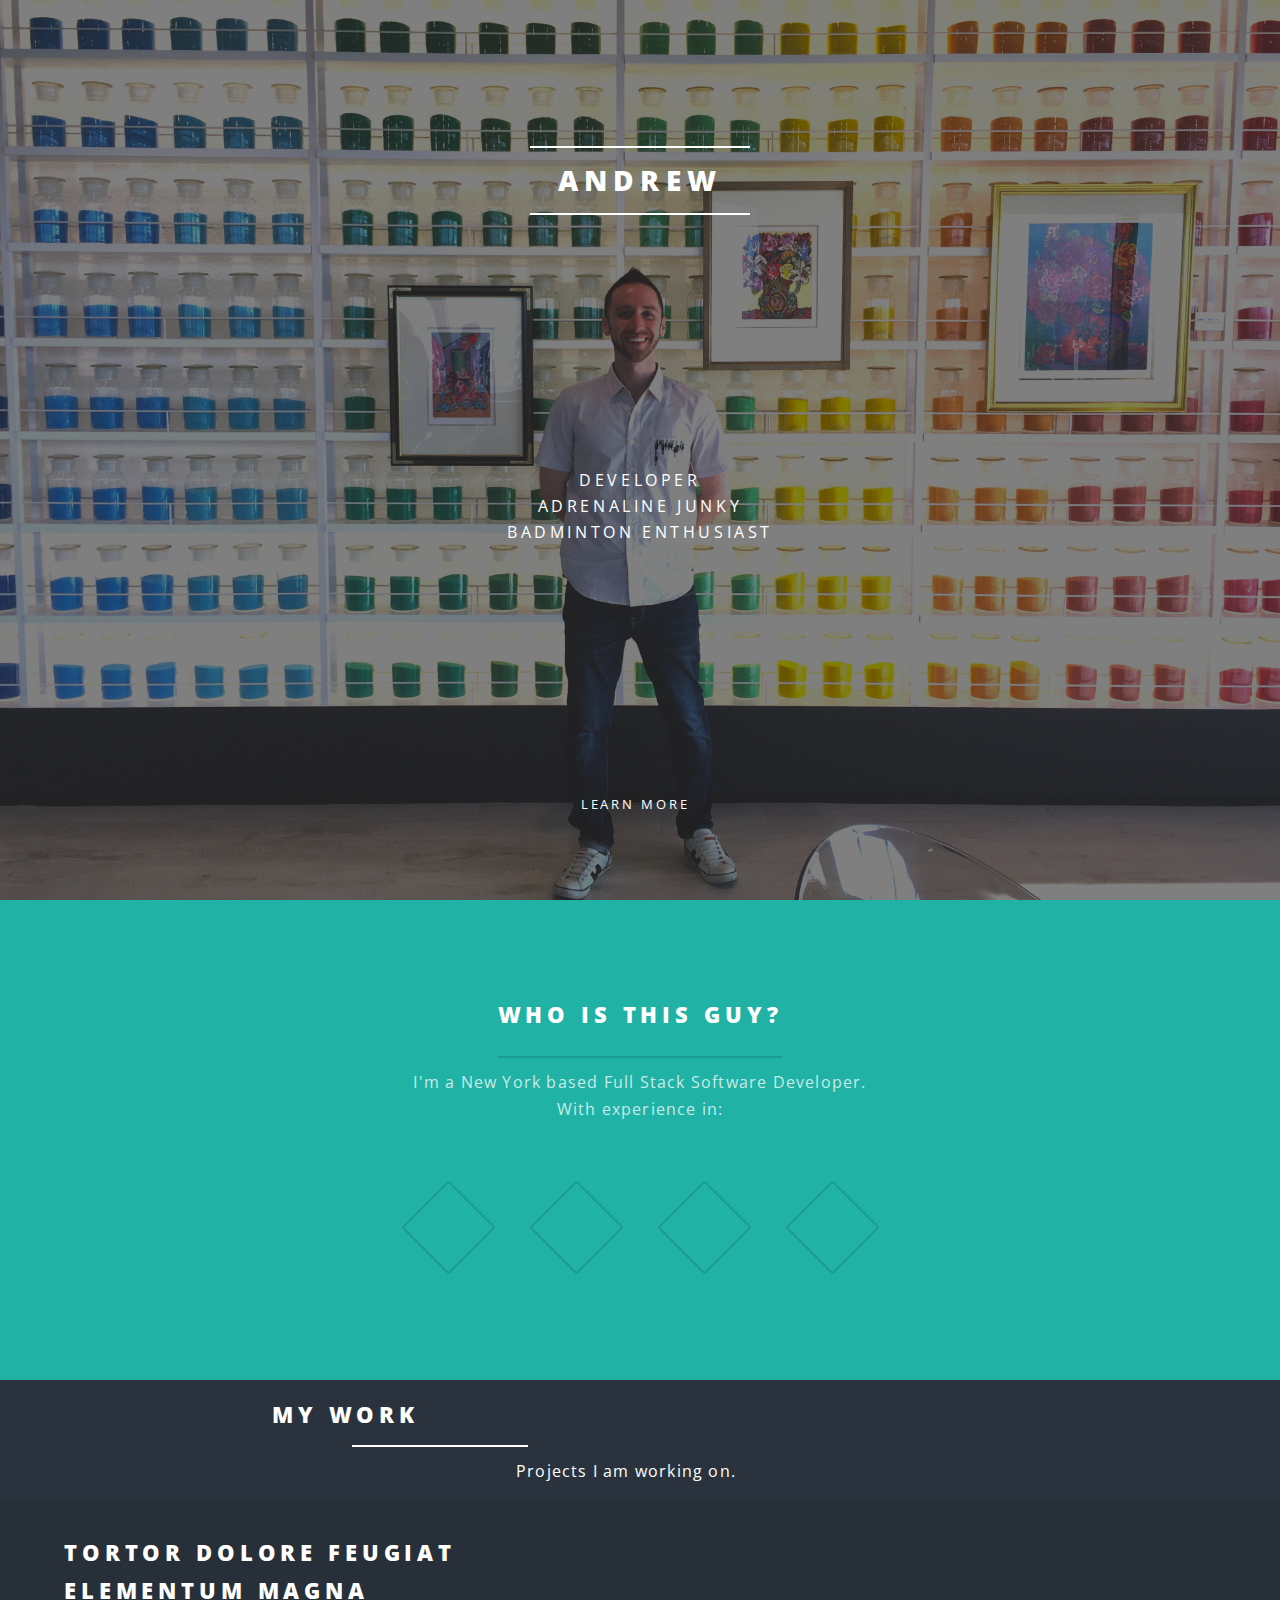
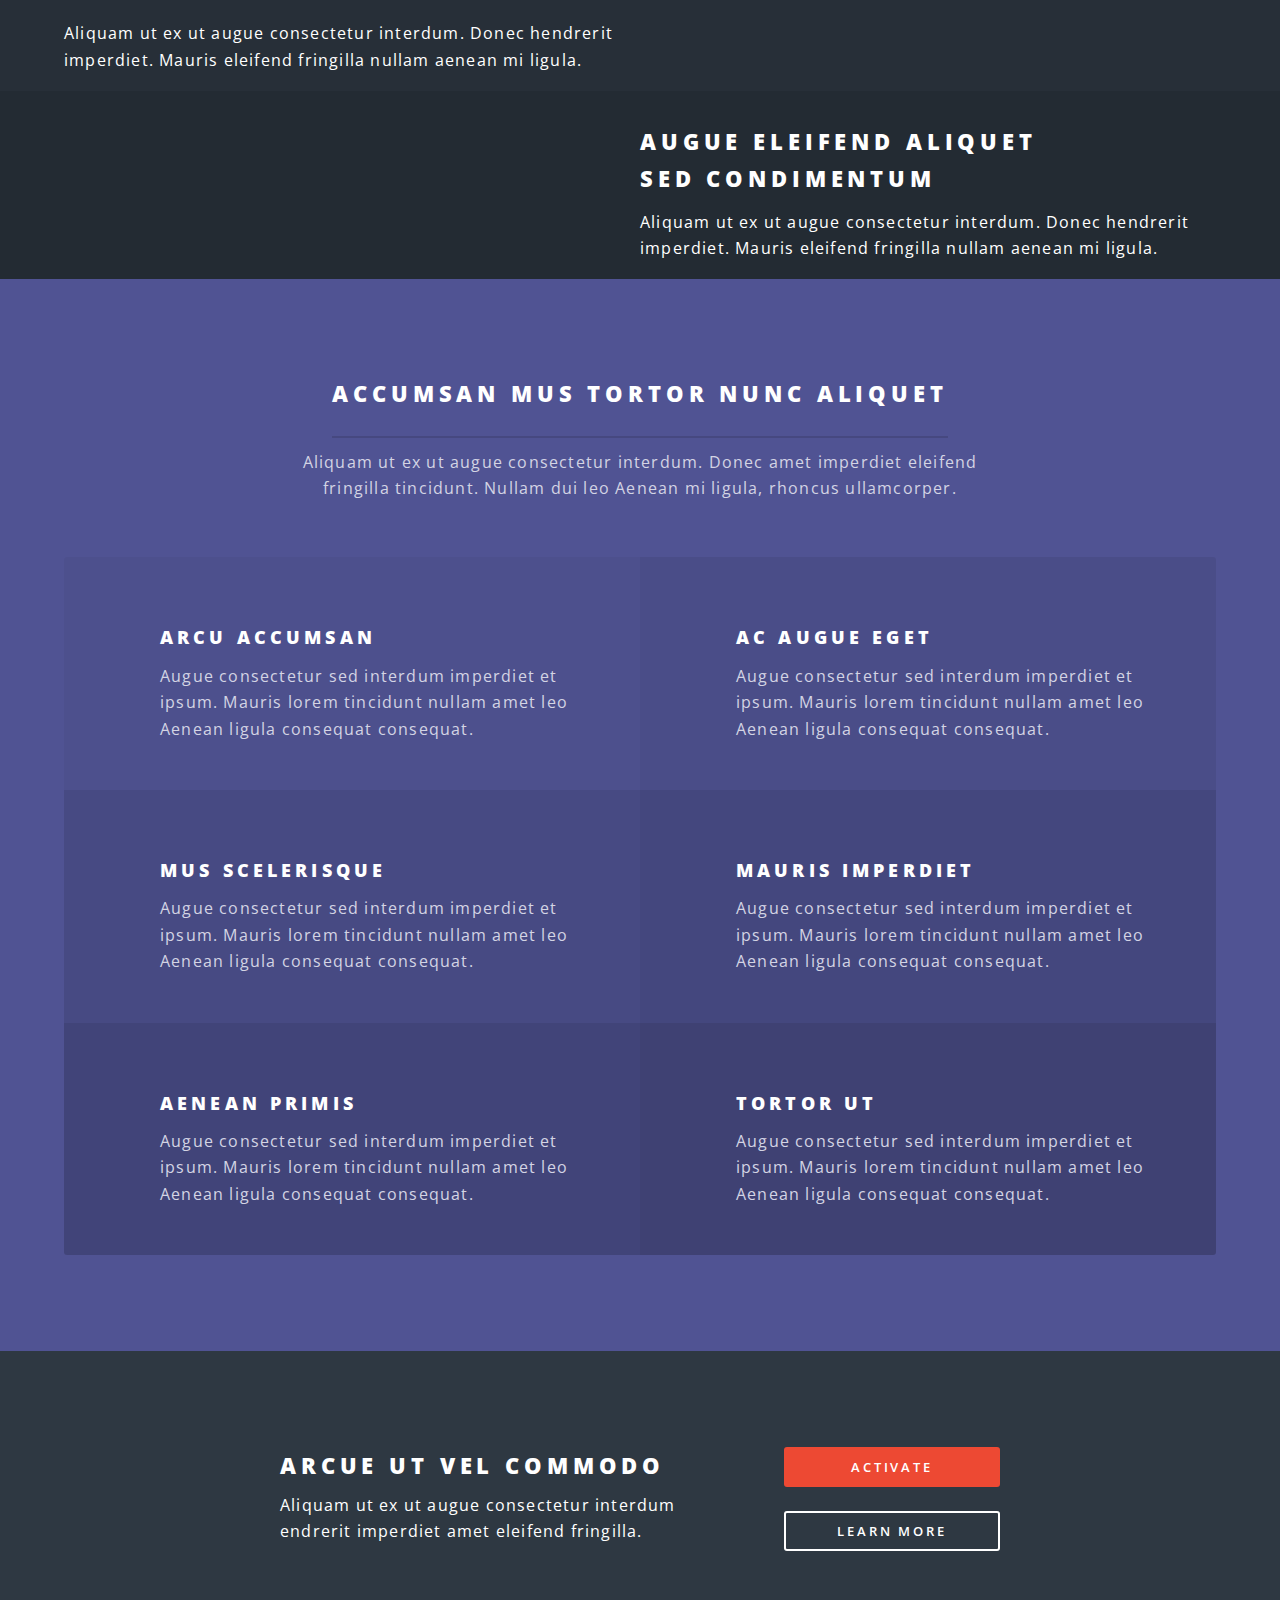
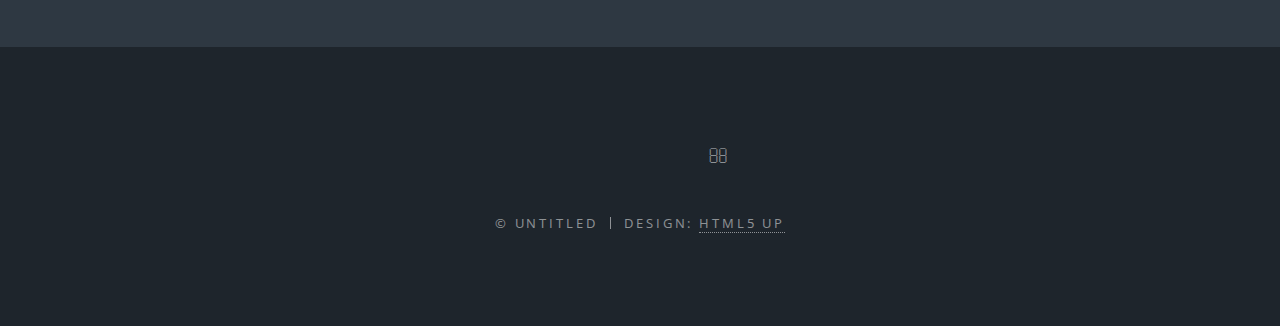
==== commit 9af0128d: "addition formatting updates" ====
--- a/index.html
+++ b/index.html
@@ -13,7 +13,8 @@
 		<link rel="stylesheet" href="assets/css/main.css" />
 		<!--[if lte IE 8]><link rel="stylesheet" href="assets/css/ie8.css" /><![endif]-->
 		<!--[if lte IE 9]><link rel="stylesheet" href="assets/css/ie9.css" /><![endif]-->
-		<script defer src="https://use.fontawesome.com/releases/v5.5.0/js/all.js" integrity="sha384-GqVMZRt5Gn7tB9D9q7ONtcp4gtHIUEW/yG7h98J7IpE3kpi+srfFyyB/04OV6pG0" crossorigin="anonymous"></script>
+		<link rel="stylesheet" href="https://cdn.rawgit.com/konpa/devicon/df6431e323547add1b4cf45992913f15286456d3/devicon.min.css">
+		<!-- <script defer src="https://use.fontawesome.com/releases/v5.5.0/js/all.js" integrity="sha384-GqVMZRt5Gn7tB9D9q7ONtcp4gtHIUEW/yG7h98J7IpE3kpi+srfFyyB/04OV6pG0" crossorigin="anonymous"></script> -->
 	</head>
 	<body class="landing">
 
@@ -62,10 +63,10 @@
 								With experience in:</p>
 							</header>
 							<ul class="icons major">
-								<li><span class="icon fab fa-js-square major style2"><span class="label">JS</span></span></li>
-								<li><span class="icon fa-code major style3"><span class="label">Dolor</span></span></li>
-								<li><span class="icon fa-diamond major style1"><span class="label">Ruby</span></span></li>
-								<li><span class="icon fa-code major style3"><span class="label">Rails</span></span></li>
+								<li><span class="icon devicon-javascript-plain colored major style2"><span class="label">JS</span></span></li>
+								<li><span class="icon devicon-react-original-wordmark colored major style3"><span class="label">React</span></span></li>
+								<li><span class="icon devicon-ruby-plain-wordmark colored major style2"><span class="label">Ruby</span></span></li>
+								<li><span class="icon devicon-rails-plain-wordmark colored major style1"><span class="label">Rails</span></span></li>
 							</ul>
 						</div>
 					</section>
@@ -73,14 +74,15 @@
 				<!-- Two -->
 					<section id="two" class="wrapper alt style2">
 						<section class="spotlight">
-							<div class="image"><img src="images/pic01.jpg" alt="" /></div><div class="content">
-								<h2>Magna primis lobortis<br />
-								sed ullamcorper</h2>
-								<p>Aliquam ut ex ut augue consectetur interdum. Donec hendrerit imperdiet. Mauris eleifend fringilla nullam aenean mi ligula.</p>
+							<div class="content-style2">
+								<h2>My Work</h2>
+								<div class="content-border"></div>
+								<p>Projects I am working on.</p>
 							</div>
 						</section>
 						<section class="spotlight">
-							<div class="image"><img src="images/pic02.jpg" alt="" /></div><div class="content">
+							<div class="image"><a href="https://briskbnb.herokuapp.com"><img src="images/briskbnb.png" alt="" /></a></div>
+							<div class="content">
 								<h2>Tortor dolore feugiat<br />
 								elementum magna</h2>
 								<p>Aliquam ut ex ut augue consectetur interdum. Donec hendrerit imperdiet. Mauris eleifend fringilla nullam aenean mi ligula.</p>
--- a/assets/css/main.css
+++ b/assets/css/main.css
@@ -1468,7 +1468,7 @@
 	}
 
 	p {
-		margin: 0 0 2em 0;
+		margin: 0 0 1em 0;
 	}
 
 	h1, h2, h3, h4, h5, h6 {
@@ -1476,7 +1476,7 @@
 		font-weight: 800;
 		letter-spacing: 0.225em;
 		line-height: 1em;
-		margin: 0 0 1em 0;
+		margin: 0 0 .5em 0;
 		text-transform: uppercase;
 	}
 
@@ -1614,6 +1614,12 @@
 	header h6 + p {
 		font-size: 0.9em;
 	}
+	
+	div.content-border {
+		width: 11em;
+		margin: 0 0 10px 5em;
+		border-top: 2px solid;
+	}
 
 	header.major {
 		margin: 0 0 3.5em 0;
@@ -1626,7 +1632,7 @@
 			position: relative;
 		}
 
-			header.major h2:after, header.major h3:after, header.major h4:after, header.major h5:after, header.major h6:after {
+			header.major h2:after, header.major h3:after, header.major h4:after, header.major h5:after, header.major h6:after, div.content-style2 div:after {
 				content: '';
 				display: block;
 				height: 1px;
@@ -1879,7 +1885,7 @@
 		.icon:before {
 			-moz-osx-font-smoothing: grayscale;
 			-webkit-font-smoothing: antialiased;
-			font-family: FontAwesome;
+			/* font-family: FontAwesome; */
 			font-style: normal;
 			font-weight: normal;
 			text-transform: none !important;
@@ -1905,12 +1911,12 @@
 		}
 
 			.icon.major:before {
-				-moz-transform: rotate(45deg);
+				/* -moz-transform: rotate(45deg);
 				-webkit-transform: rotate(45deg);
 				-ms-transform: rotate(45deg);
-				transform: rotate(45deg);
+				transform: rotate(45deg); */
 				display: inline-block;
-				font-size: 1.5em;
+				font-size: 2.2em;
 			}
 
 			@media screen and (max-width: 736px) {
@@ -2513,9 +2519,9 @@
 				border-radius: 0;
 				width: 100%;
 			}
-
+		
 		.spotlight .content {
-			padding: 2em 4em 0.1em 4em ;
+			padding: 2em 4em 0.1em 4em;
 			-moz-order: 2;
 			-webkit-order: 2;
 			-ms-order: 2;
@@ -2523,6 +2529,15 @@
 			max-width: 48em;
 			width: 60%;
 		}
+		
+		.spotlight .content-style2 {
+			width: 100%;
+			padding: 1em 34em 0.1em 17em;
+		}
+		
+			.spotlight .content-style2 p {
+				text-align-last: end;
+			}
 
 		.spotlight:nth-child(2n) {
 			-moz-flex-direction: row-reverse;
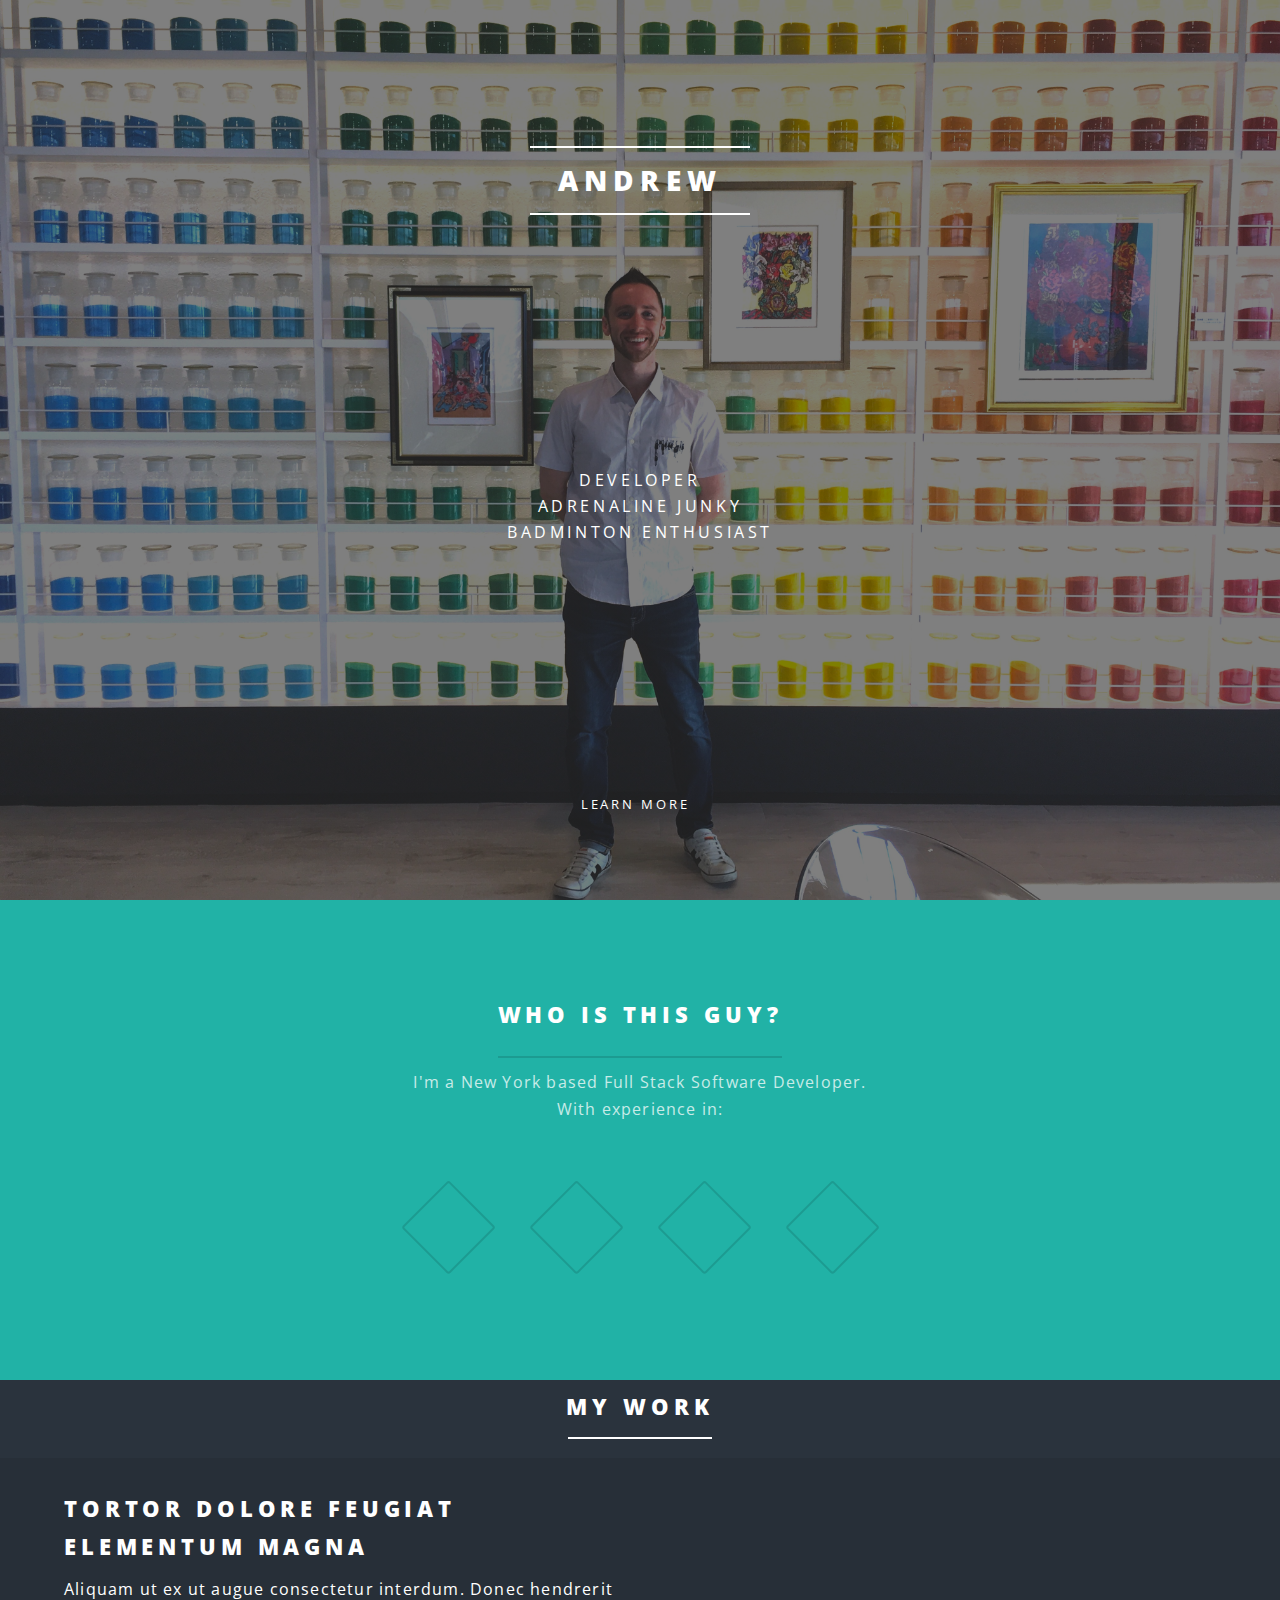
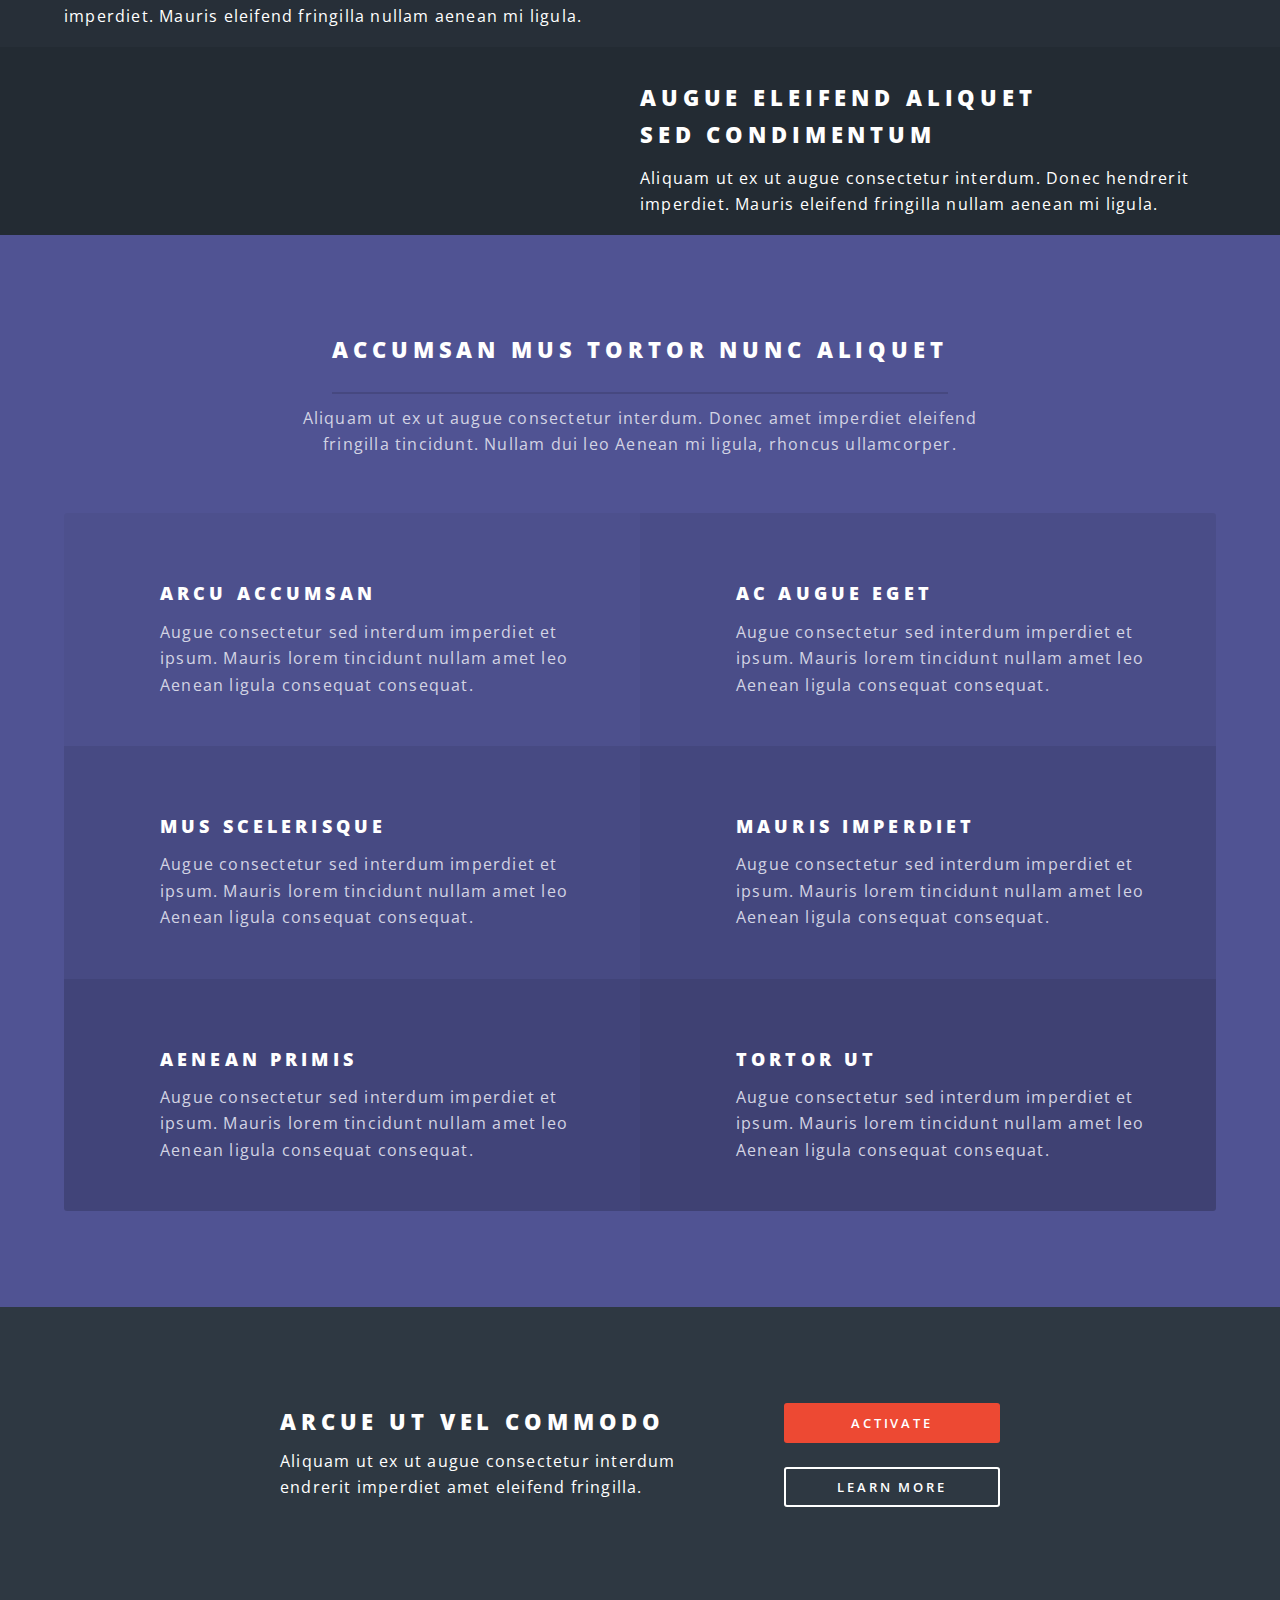
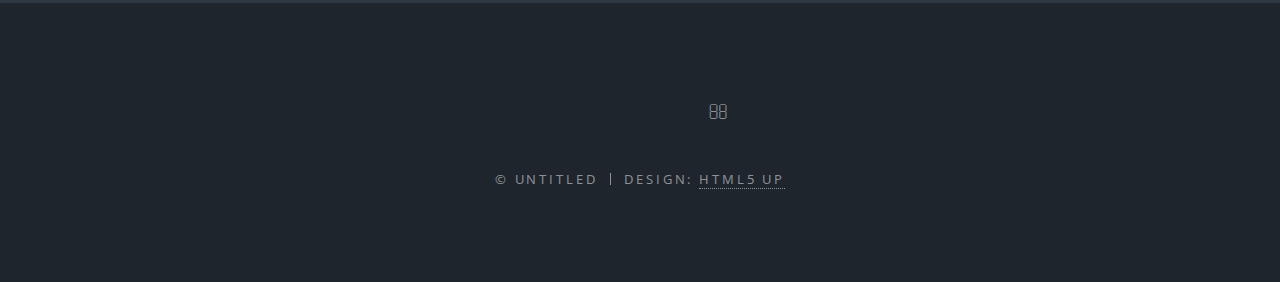
==== commit fcd9a4b9: "minor css edits" ====
--- a/index.html
+++ b/index.html
@@ -74,10 +74,10 @@
 				<!-- Two -->
 					<section id="two" class="wrapper alt style2">
 						<section class="spotlight">
+							<div class="content-style1"></div>
 							<div class="content-style2">
 								<h2>My Work</h2>
 								<div class="content-border"></div>
-								<p>Projects I am working on.</p>
 							</div>
 						</section>
 						<section class="spotlight">
--- a/assets/css/main.css
+++ b/assets/css/main.css
@@ -1616,8 +1616,8 @@
 	}
 	
 	div.content-border {
-		width: 11em;
-		margin: 0 0 10px 5em;
+		width: 9em;
+		margin: 0 0 10px 0;
 		border-top: 2px solid;
 	}
 
@@ -2530,14 +2530,18 @@
 			width: 60%;
 		}
 		
+		.spotlight .content-style1 {
+			height: 5em;
+			width: 45%;
+			background-color: #21b2a6;
+		}
+		
 		.spotlight .content-style2 {
-			width: 100%;
-			padding: 1em 34em 0.1em 17em;
-		}
-		
-			.spotlight .content-style2 p {
-				text-align-last: end;
-			}
+			display: flex;
+			flex-direction: column;
+			align-items: center;
+			padding: .5em 0 .5em 4em;
+		}
 
 		.spotlight:nth-child(2n) {
 			-moz-flex-direction: row-reverse;
@@ -2595,6 +2599,15 @@
 			.spotlight .content {
 				width: 55%;
 			}
+			
+			.spotlight .content-style1 {
+				display: none;
+			}
+			
+			.spotlight .content-style2 {
+				width: 100%;
+				padding-left: 0;
+			}
 
 		}
 
@@ -2617,6 +2630,10 @@
 					max-width: none;
 					text-align: center;
 					width: 100%;
+				}
+				
+				.spotlight .content-style1 {
+					display: none;
 				}
 
 		}
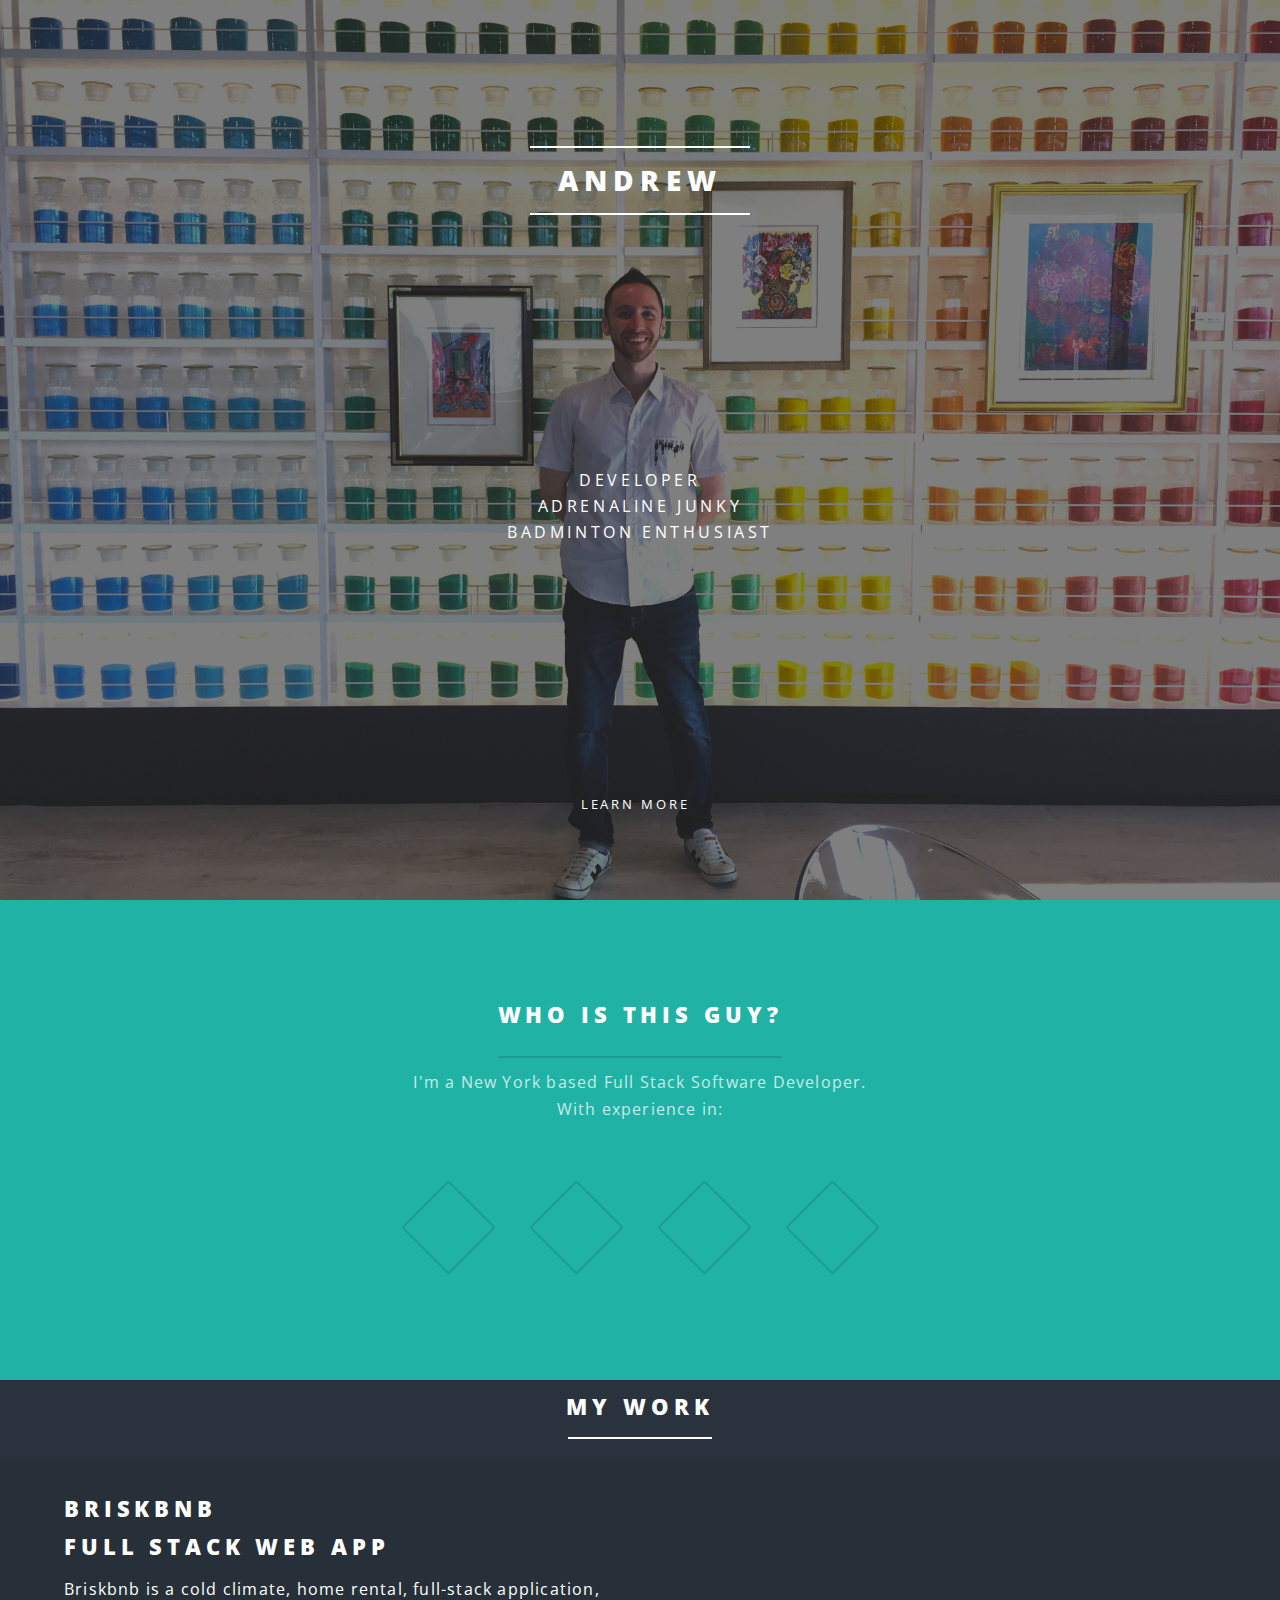
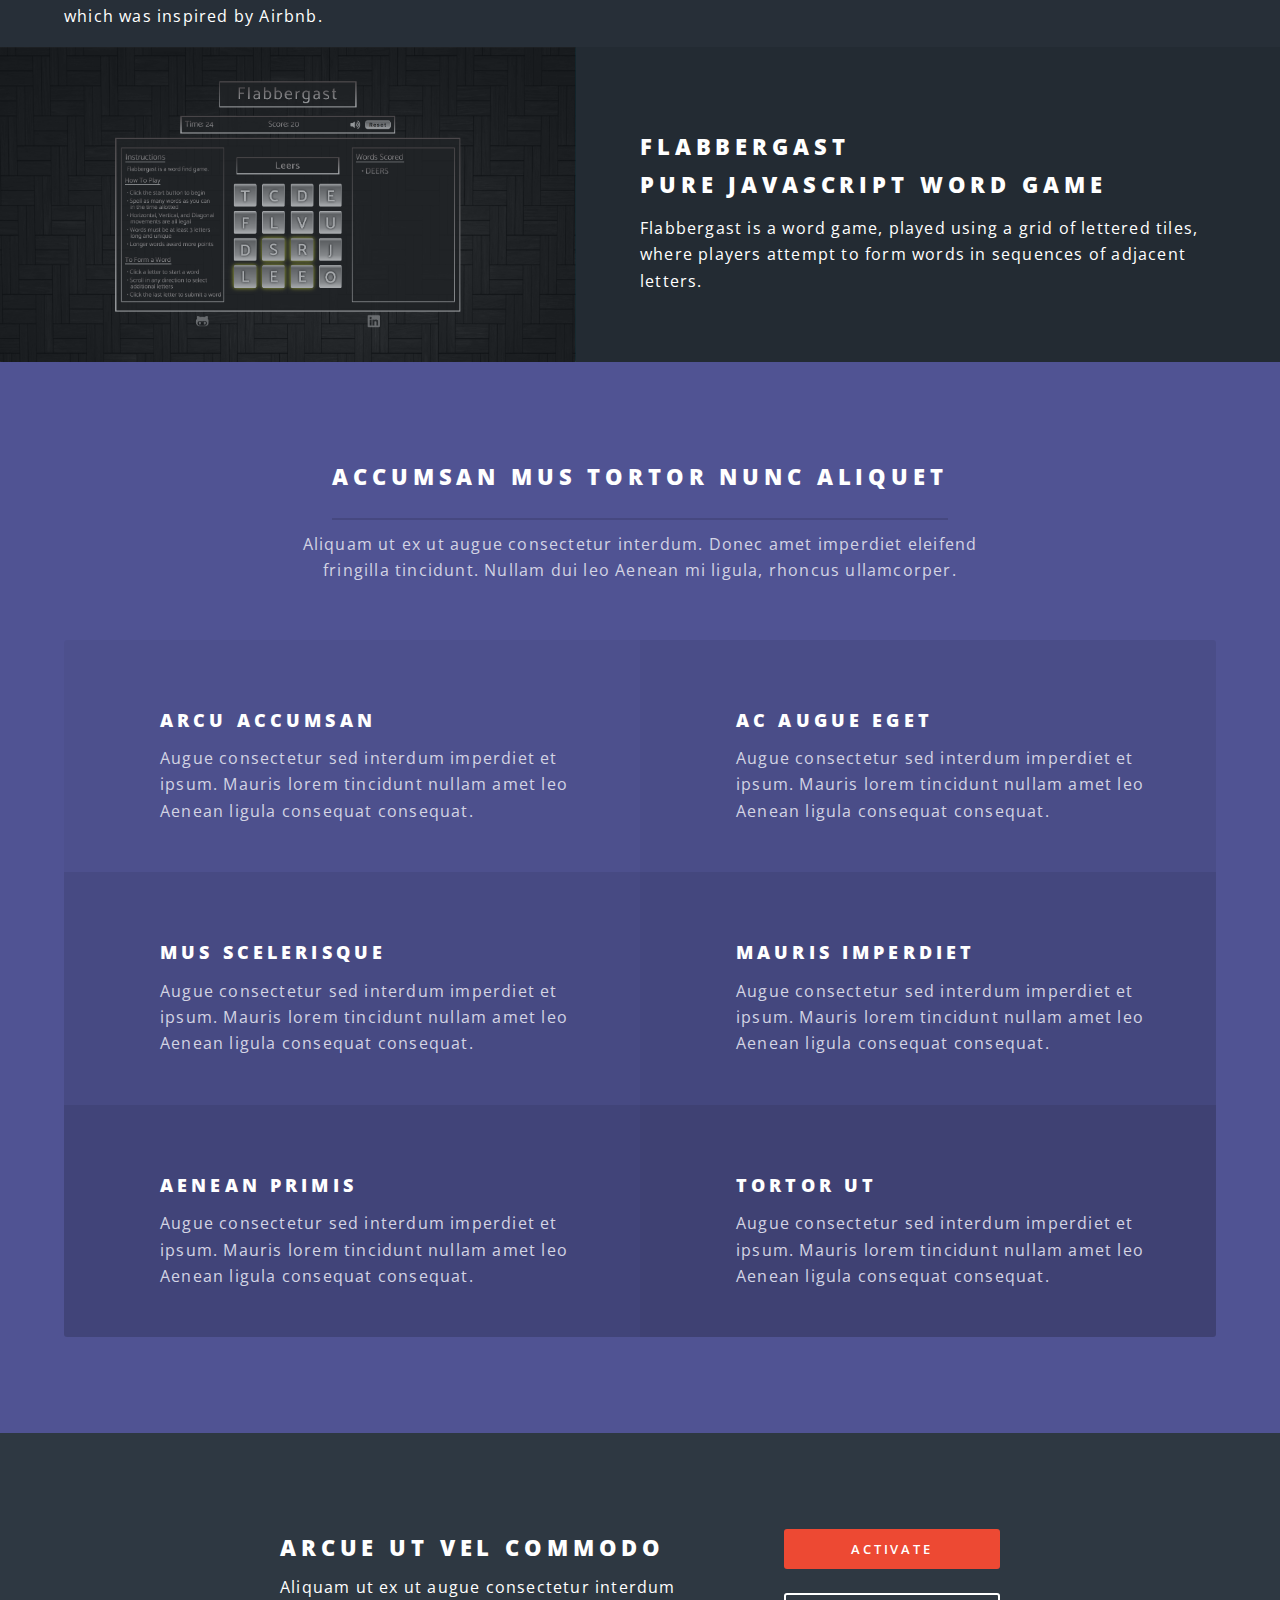
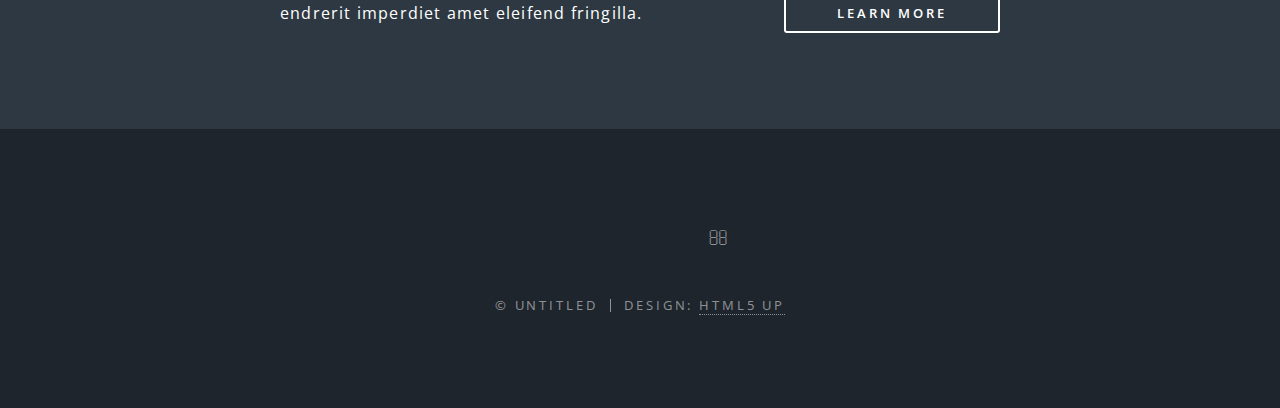
==== commit 0c330119: "added flabbergast img / updated project section" ====
--- a/index.html
+++ b/index.html
@@ -81,18 +81,19 @@
 							</div>
 						</section>
 						<section class="spotlight">
-							<div class="image"><a href="https://briskbnb.herokuapp.com"><img src="images/briskbnb.png" alt="" /></a></div>
+							<div class="image"><a href="https://briskbnb.herokuapp.com" target="_blank"><img src="images/briskbnb.png" alt="" /></a></div>
 							<div class="content">
-								<h2>Tortor dolore feugiat<br />
-								elementum magna</h2>
-								<p>Aliquam ut ex ut augue consectetur interdum. Donec hendrerit imperdiet. Mauris eleifend fringilla nullam aenean mi ligula.</p>
+								<h2>Briskbnb<br />
+								Full Stack Web App</h2>
+								<p>Briskbnb is a cold climate, home rental, full-stack application, which was inspired by Airbnb.</p>
 							</div>
 						</section>
 						<section class="spotlight">
-							<div class="image"><img src="images/pic03.jpg" alt="" /></div><div class="content">
-								<h2>Augue eleifend aliquet<br />
-								sed condimentum</h2>
-								<p>Aliquam ut ex ut augue consectetur interdum. Donec hendrerit imperdiet. Mauris eleifend fringilla nullam aenean mi ligula.</p>
+							<div class="image"><a href="https://playflabbergast.com" target="_blank"><img src="images/flabbergast.png" alt="" /></a></div>
+							<div class="content">
+								<h2>Flabbergast<br />
+								Pure JavaScript Word Game</h2>
+								<p>Flabbergast is a word game, played using a grid of lettered tiles, where players attempt to form words in sequences of adjacent letters.</p>
 							</div>
 						</section>
 					</section>
--- a/assets/css/main.css
+++ b/assets/css/main.css
@@ -2518,6 +2518,11 @@
 			.spotlight .image img {
 				border-radius: 0;
 				width: 100%;
+				opacity: .6;
+			}
+			
+			.spotlight .image img:hover {
+				opacity: 1;
 			}
 		
 		.spotlight .content {
@@ -2532,7 +2537,7 @@
 		
 		.spotlight .content-style1 {
 			height: 5em;
-			width: 45%;
+			width: 40%;
 			background-color: #21b2a6;
 		}
 		
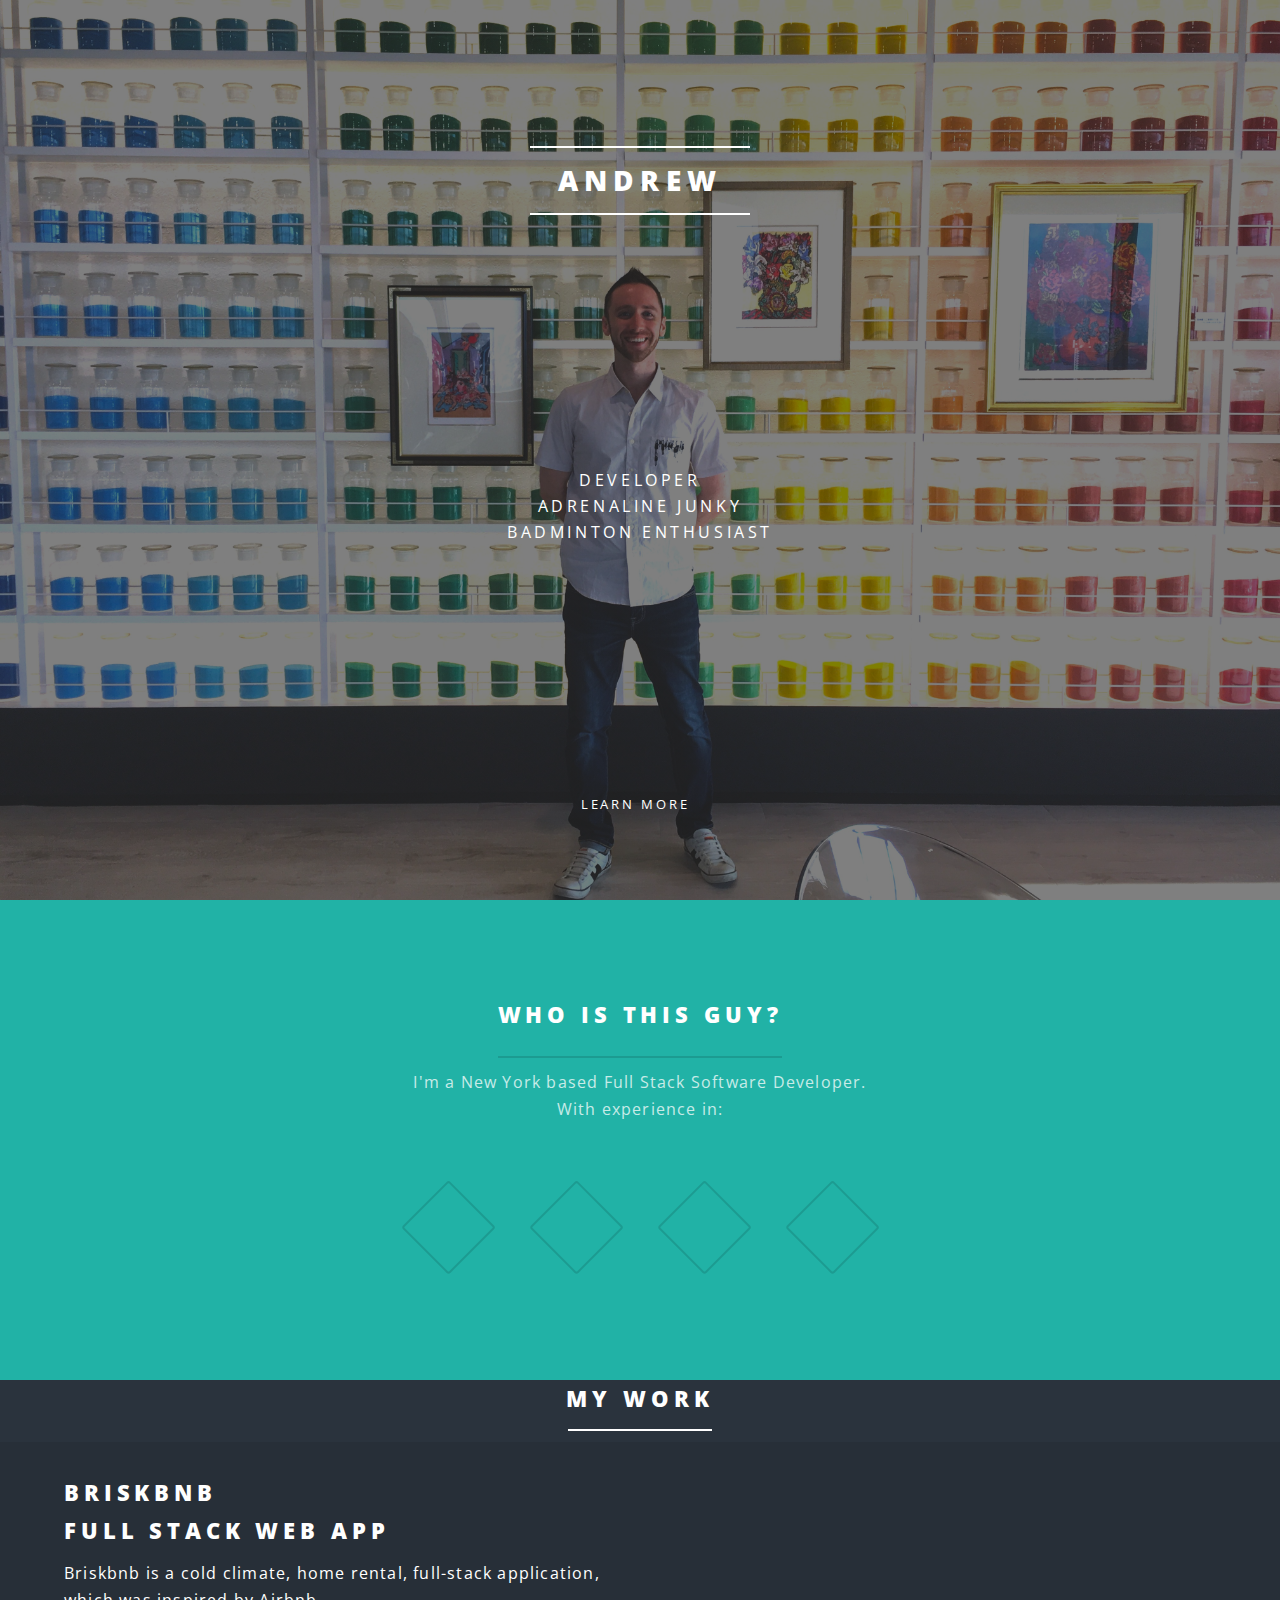
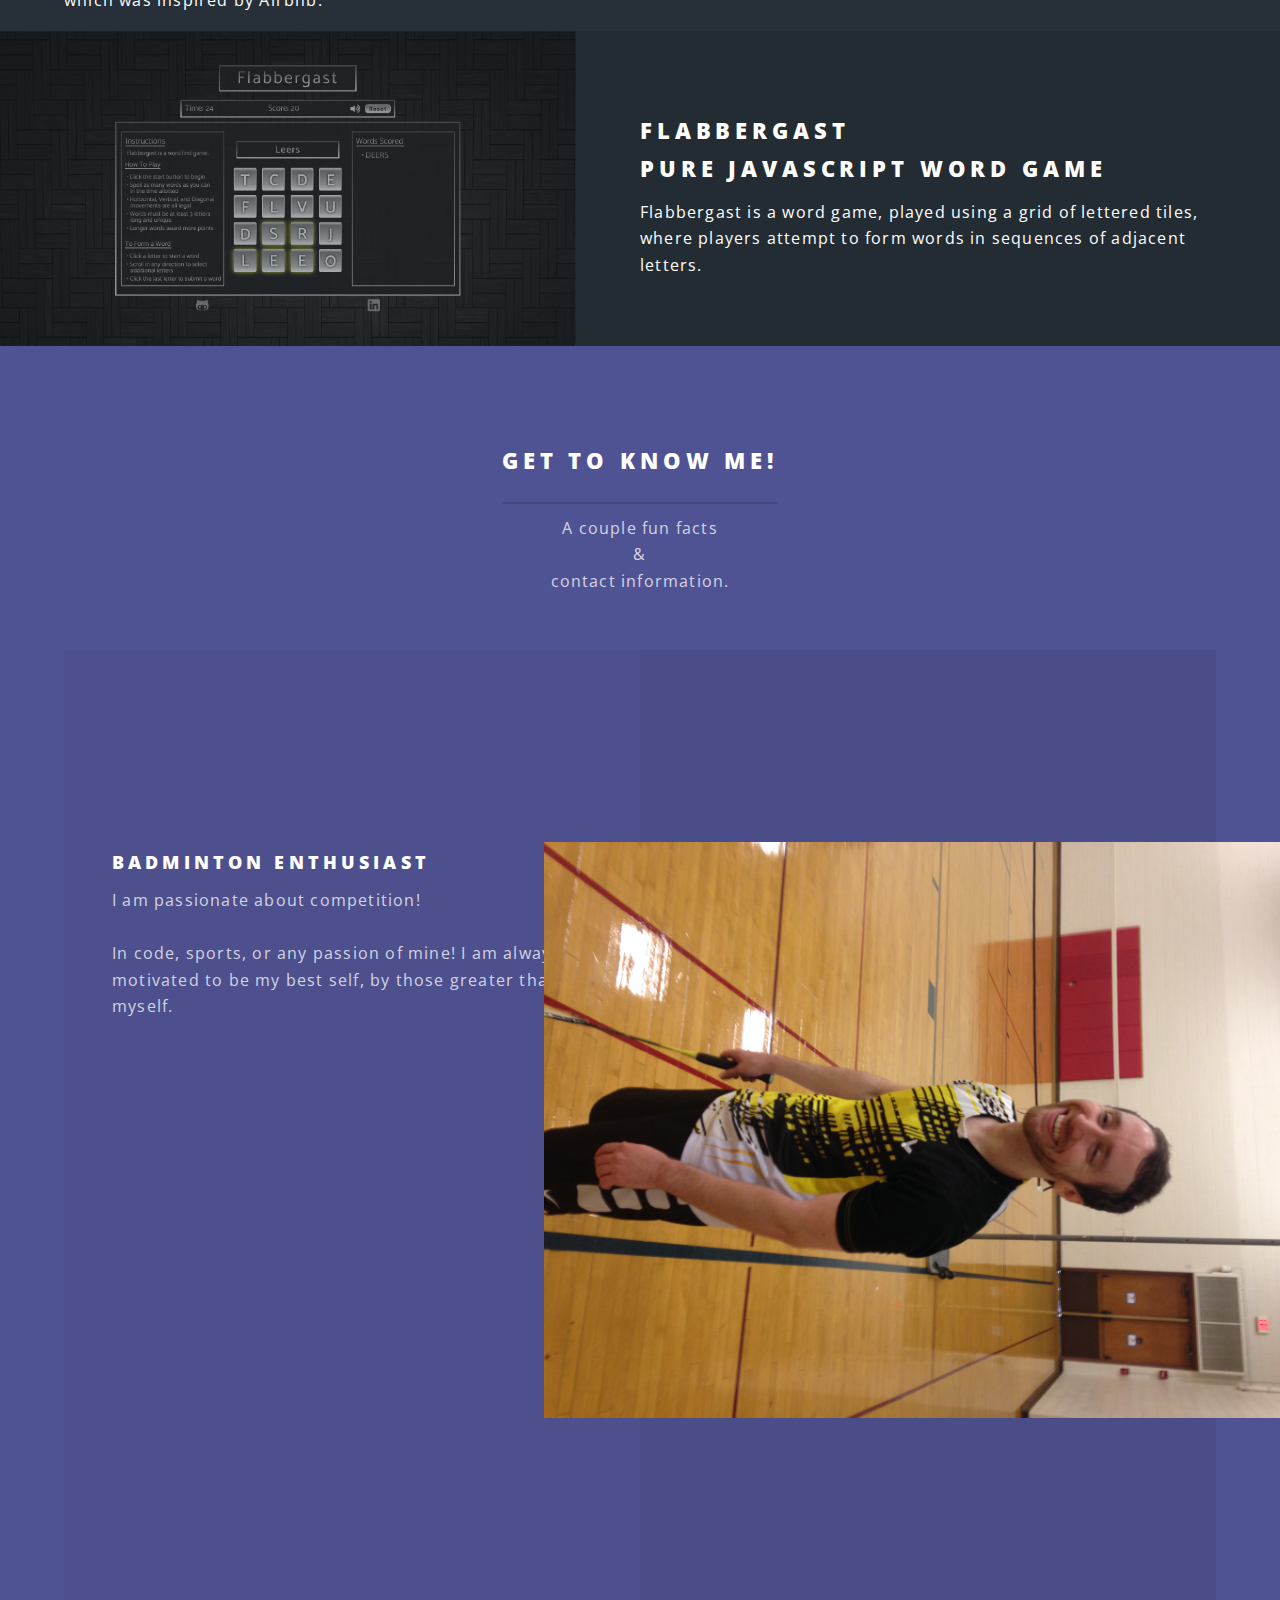
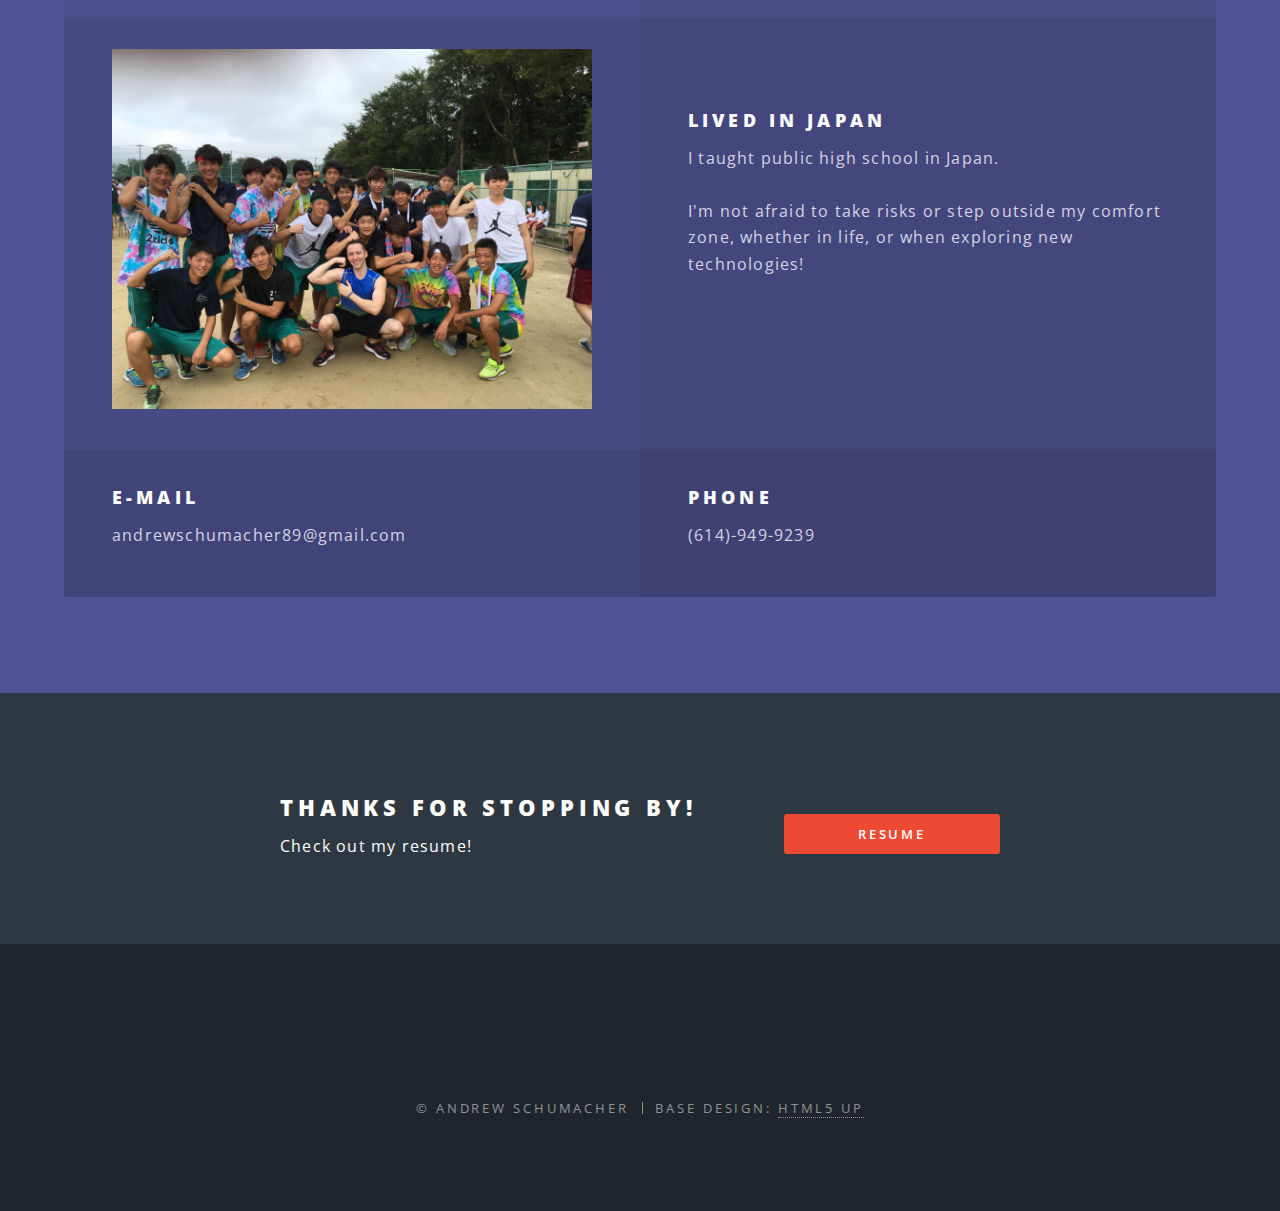
==== commit 882ef73c: "Modified html/css for personal section and footer / added in fontawesome" ====
--- a/index.html
+++ b/index.html
@@ -14,7 +14,7 @@
 		<!--[if lte IE 8]><link rel="stylesheet" href="assets/css/ie8.css" /><![endif]-->
 		<!--[if lte IE 9]><link rel="stylesheet" href="assets/css/ie9.css" /><![endif]-->
 		<link rel="stylesheet" href="https://cdn.rawgit.com/konpa/devicon/df6431e323547add1b4cf45992913f15286456d3/devicon.min.css">
-		<!-- <script defer src="https://use.fontawesome.com/releases/v5.5.0/js/all.js" integrity="sha384-GqVMZRt5Gn7tB9D9q7ONtcp4gtHIUEW/yG7h98J7IpE3kpi+srfFyyB/04OV6pG0" crossorigin="anonymous"></script> -->
+		<script defer src="https://use.fontawesome.com/releases/v5.5.0/js/all.js" integrity="sha384-GqVMZRt5Gn7tB9D9q7ONtcp4gtHIUEW/yG7h98J7IpE3kpi+srfFyyB/04OV6pG0" crossorigin="anonymous"></script>
 	</head>
 	<body class="landing">
 
@@ -79,6 +79,7 @@
 								<h2>My Work</h2>
 								<div class="content-border"></div>
 							</div>
+							<div class="content-style1"></div>
 						</section>
 						<section class="spotlight">
 							<div class="image"><a href="https://briskbnb.herokuapp.com" target="_blank"><img src="images/briskbnb.png" alt="" /></a></div>
@@ -102,34 +103,41 @@
 					<section id="three" class="wrapper style3 special">
 						<div class="inner">
 							<header class="major">
-								<h2>Accumsan mus tortor nunc aliquet</h2>
-								<p>Aliquam ut ex ut augue consectetur interdum. Donec amet imperdiet eleifend<br />
-								fringilla tincidunt. Nullam dui leo Aenean mi ligula, rhoncus ullamcorper.</p>
+								<h2>get to know me!</h2>
+								<p>A couple fun facts<br />
+									&<br />
+								contact information.</p>
 							</header>
 							<ul class="features">
-								<li class="icon fa-paper-plane-o">
-									<h3>Arcu accumsan</h3>
-									<p>Augue consectetur sed interdum imperdiet et ipsum. Mauris lorem tincidunt nullam amet leo Aenean ligula consequat consequat.</p>
+								<li>
+									<div>
+										<h3>Badminton Enthusiast</h3>
+										<p>I am passionate about competition!<br />
+											<br />
+											In code, sports, or any passion of mine! I am always motivated to be my best self, by those greater than myself.</p>
+									</div>
 								</li>
-								<li class="icon fa-laptop">
-									<h3>Ac Augue Eget</h3>
-									<p>Augue consectetur sed interdum imperdiet et ipsum. Mauris lorem tincidunt nullam amet leo Aenean ligula consequat consequat.</p>
+								<li>
+									<img src="images/badminton.JPG" />
 								</li>
-								<li class="icon fa-code">
-									<h3>Mus Scelerisque</h3>
-									<p>Augue consectetur sed interdum imperdiet et ipsum. Mauris lorem tincidunt nullam amet leo Aenean ligula consequat consequat.</p>
+								<li>
+									<img src="images/Japan.JPG" />
 								</li>
-								<li class="icon fa-headphones">
-									<h3>Mauris Imperdiet</h3>
-									<p>Augue consectetur sed interdum imperdiet et ipsum. Mauris lorem tincidunt nullam amet leo Aenean ligula consequat consequat.</p>
+								<li>
+									<div>
+										<h3>Lived in Japan</h3>
+										<p>I taught public high school in Japan.<br />
+											<br />
+											I'm not afraid to take risks or step outside my comfort zone, whether in life, or when exploring new technologies!</p>
+									</div>
 								</li>
-								<li class="icon fa-heart-o">
-									<h3>Aenean Primis</h3>
-									<p>Augue consectetur sed interdum imperdiet et ipsum. Mauris lorem tincidunt nullam amet leo Aenean ligula consequat consequat.</p>
+								<li>
+									<h3>E-mail</h3>
+									<p>andrewschumacher89@gmail.com</p>
 								</li>
-								<li class="icon fa-flag-o">
-									<h3>Tortor Ut</h3>
-									<p>Augue consectetur sed interdum imperdiet et ipsum. Mauris lorem tincidunt nullam amet leo Aenean ligula consequat consequat.</p>
+								<li>
+									<h3>Phone</h3>
+									<p>(614)-949-9239</p>
 								</li>
 							</ul>
 						</div>
@@ -139,12 +147,12 @@
 					<section id="cta" class="wrapper style4">
 						<div class="inner">
 							<header>
-								<h2>Arcue ut vel commodo</h2>
-								<p>Aliquam ut ex ut augue consectetur interdum endrerit imperdiet amet eleifend fringilla.</p>
+								<h2>Thanks for stopping by!</h2>
+								<p>Check out my resume!</p>
 							</header>
 							<ul class="actions vertical">
-								<li><a href="#" class="button fit special">Activate</a></li>
-								<li><a href="#" class="button fit">Learn More</a></li>
+								<li><a href="documents/website-resume.pdf" target="_blank" class="button fit special">Resume</a></li>
+								<!-- <li><a href="#" class="button fit">Learn More</a></li> -->
 							</ul>
 						</div>
 					</section>
@@ -152,14 +160,11 @@
 				<!-- Footer -->
 					<footer id="footer">
 						<ul class="icons">
-							<li><a href="#" class="icon fa-twitter"><span class="label">Twitter</span></a></li>
-							<li><a href="#" class="icon fa-facebook"><span class="label">Facebook</span></a></li>
-							<li><a href="#" class="icon fa-instagram"><span class="label">Instagram</span></a></li>
-							<li><a href="#" class="icon fa-dribbble"><span class="label">Dribbble</span></a></li>
-							<li><a href="#" class="icon fa-envelope-o"><span class="label">Email</span></a></li>
+							<a href="https://github.com/as228512" class="icon" target="_blank"><li class="devicon-github-plain-wordmark"></li></a>
+							<a href="https://www.linkedin.com/in/andrew-schumacher-1b3b2914a/" class="icon" target="_blank"><li class="fab fa-linkedin"></li></a>
 						</ul>
 						<ul class="copyright">
-							<li>&copy; Untitled</li><li>Design: <a href="http://html5up.net">HTML5 UP</a></li>
+							<li>&copy; Andrew Schumacher</li><li>Base Design: <a href="http://html5up.net">HTML5 UP</a></li>
 						</ul>
 					</footer>
 
--- a/assets/css/main.css
+++ b/assets/css/main.css
@@ -2390,7 +2390,7 @@
 	}
 
 		.features li {
-			padding: 4em 4em 2em 6em ;
+			padding: 2em 3em 2em 3em ;
 			display: block;
 			position: relative;
 			text-align: left;
@@ -2449,9 +2449,41 @@
 			.features li:nth-child(1) {
 				border-top-left-radius: 3px;
 			}
+			
+			.features li:nth-child(1):before {
+				display: none;
+			}
+			
+			.features li:nth-child(1) div {
+				padding: 164px 0;
+			}
 
 			.features li:nth-child(2) {
 				border-top-right-radius: 3px;
+				padding: 6em 0;
+			}
+			
+			.features li:nth-child(2):before {
+				display: none;
+			}
+			
+			.features li:nth-child(2) img {
+				max-width: 100%;
+				height: auto;
+		    transform: rotate(90deg)
+			}
+			
+			.features li:nth-child(3):before {
+				display: none;
+			}
+			
+			.features li:nth-child(3) img {
+				max-width: 100%;
+				height: auto;
+			}
+				
+			.features li:nth-child(4) div{
+				padding: 3.4em 0;
 			}
 
 			.features li:nth-last-child(1) {
@@ -2465,7 +2497,7 @@
 			@media screen and (max-width: 980px) {
 
 				.features li {
-					padding: 3em 2em 1em 2em ;
+					padding: 1em 2em 1em 2em ;
 					text-align: center;
 				}
 
@@ -2475,19 +2507,36 @@
 						position: relative;
 						top: 0;
 					}
+				
+					.features li:nth-child(1) div {
+						padding: 13em 0;
+					}
+					
+					.features li:nth-child(2) {
+						padding: 12em 0;
+					}
+					
+					.features li:nth-child(3) {
+						padding: 5.6em 2em;
+					}
+					
+					.features li:nth-child(4) div {
+						padding: 5.5em 0;
+					}
 
 			}
 
 			@media screen and (max-width: 736px) {
 
 				.features li {
-					padding: 3em 0 1em 0 ;
+					padding: 2em 0;
 					background-color: transparent !important;
 					border-top: solid 2px #fff;
 					width: 100%;
 				}
 
 					.features li:first-child {
+						max-height: 30em;
 						border-top: 0;
 					}
 
@@ -2542,10 +2591,10 @@
 		}
 		
 		.spotlight .content-style2 {
+			width: 20%;
 			display: flex;
 			flex-direction: column;
 			align-items: center;
-			padding: .5em 0 .5em 4em;
 		}
 
 		.spotlight:nth-child(2n) {
@@ -3621,6 +3670,7 @@
 		display: -webkit-flex;
 		display: -ms-flex;
 		display: flex;
+		align-items: flex-end;
 		max-width: 45em;
 	}
 
@@ -3643,7 +3693,12 @@
 			-ms-order: 2;
 			order: 2;
 			width: 30%;
-		}
+			margin: auto 0;
+		}
+		
+			/* #cta .inner .actions ul {
+				margin-bottom: 1em;
+			} */
 
 		@media screen and (max-width: 980px) {
 
@@ -3755,10 +3810,12 @@
 	}
 
 		#footer .icons {
-			font-size: 1.25em;
+			font-size: 3em;
+			margin-bottom: .5em;
 		}
 
 			#footer .icons a {
+				margin: 0 .25em;
 				color: rgba(255, 255, 255, 0.5);
 			}
 
@@ -3773,6 +3830,11 @@
 			list-style: none;
 			padding: 0;
 			text-transform: uppercase;
+		}
+		
+		#footer .svg-inline--fa {
+			padding: 0;
+			vertical-align: 0;
 		}
 
 			#footer .copyright li {
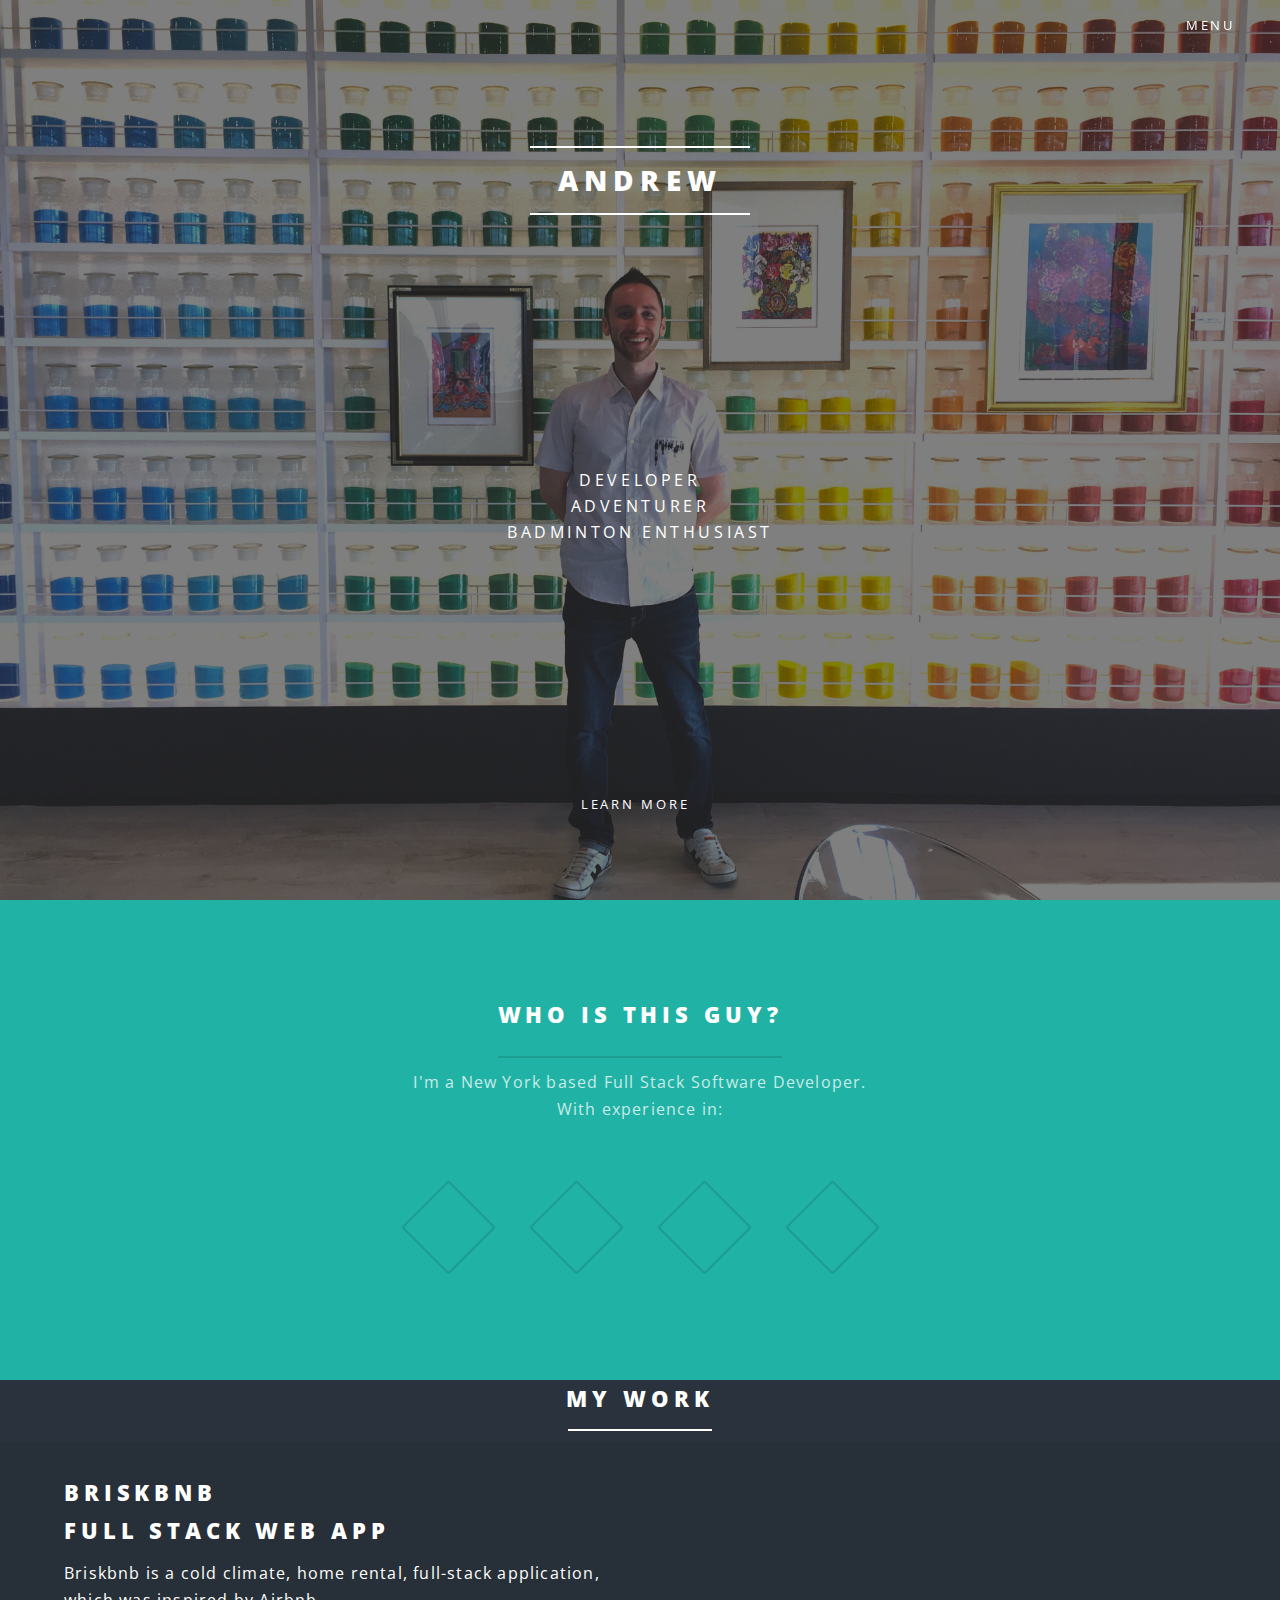
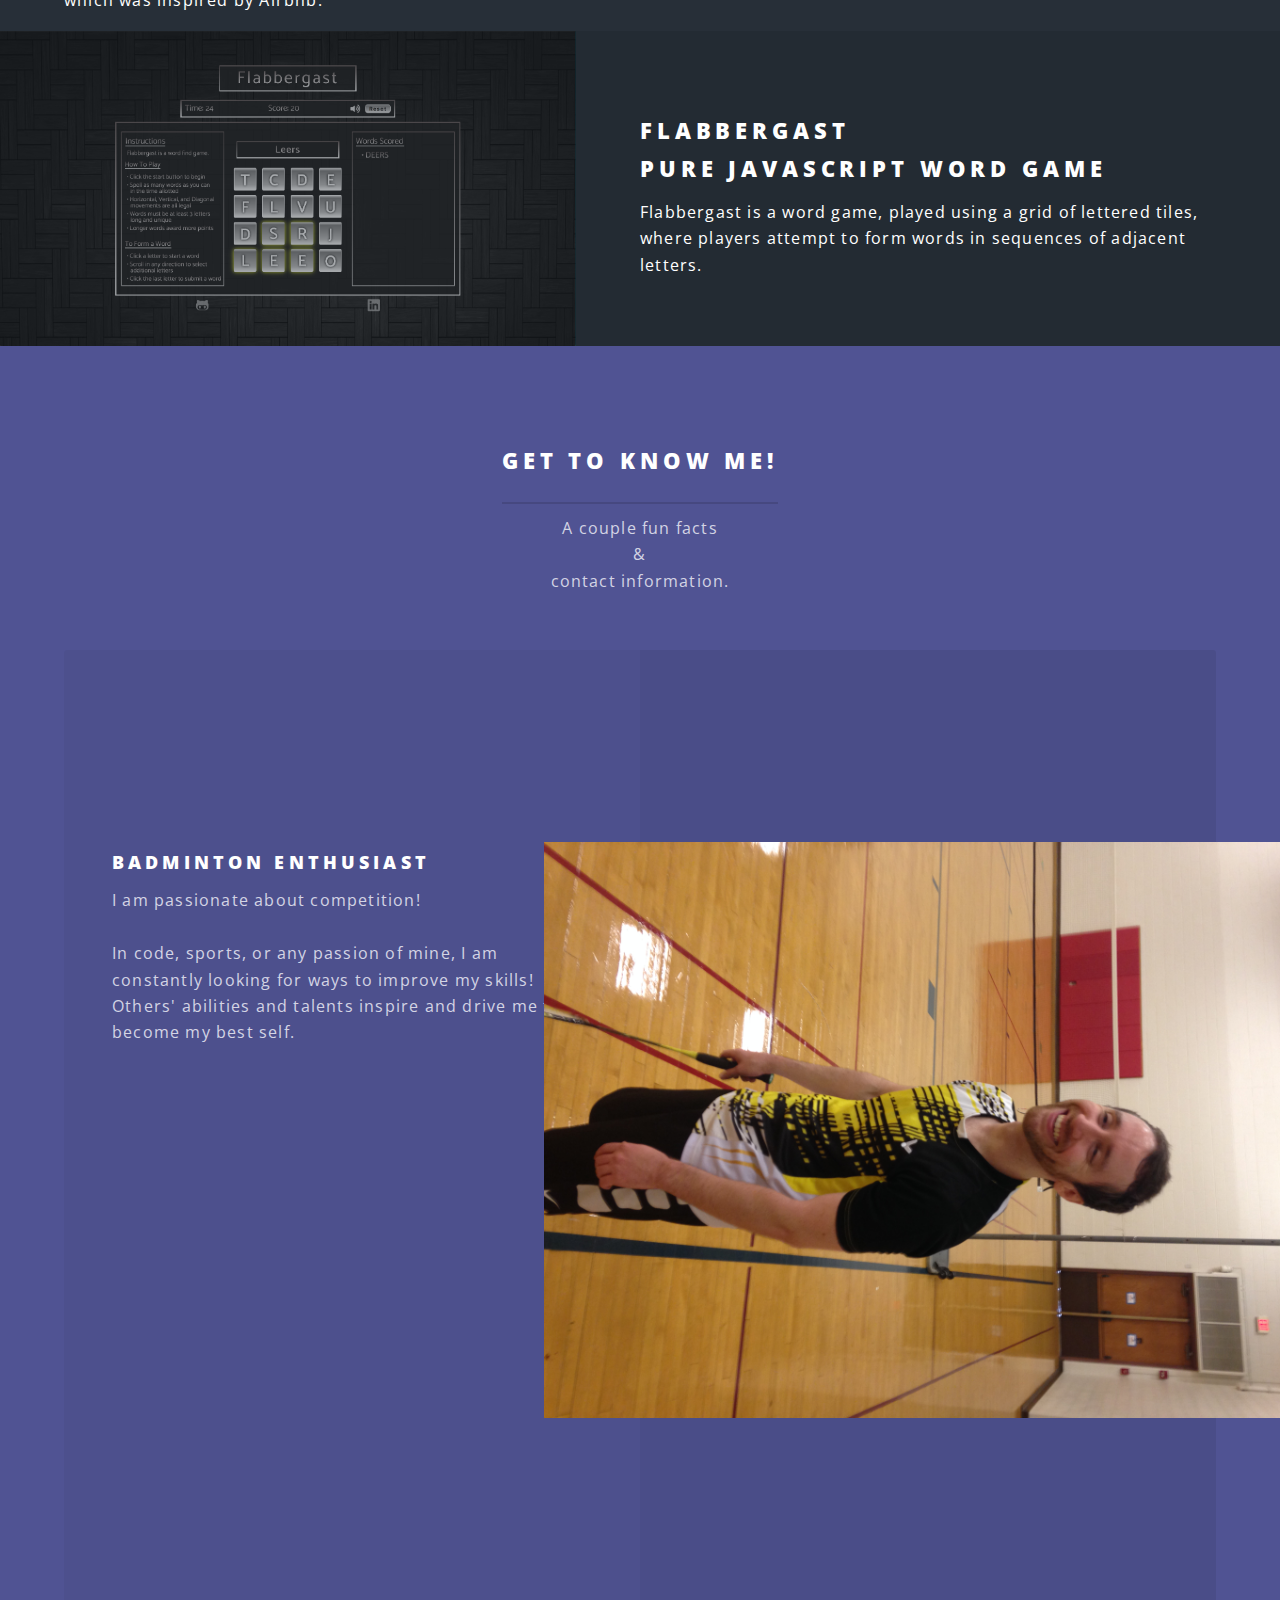
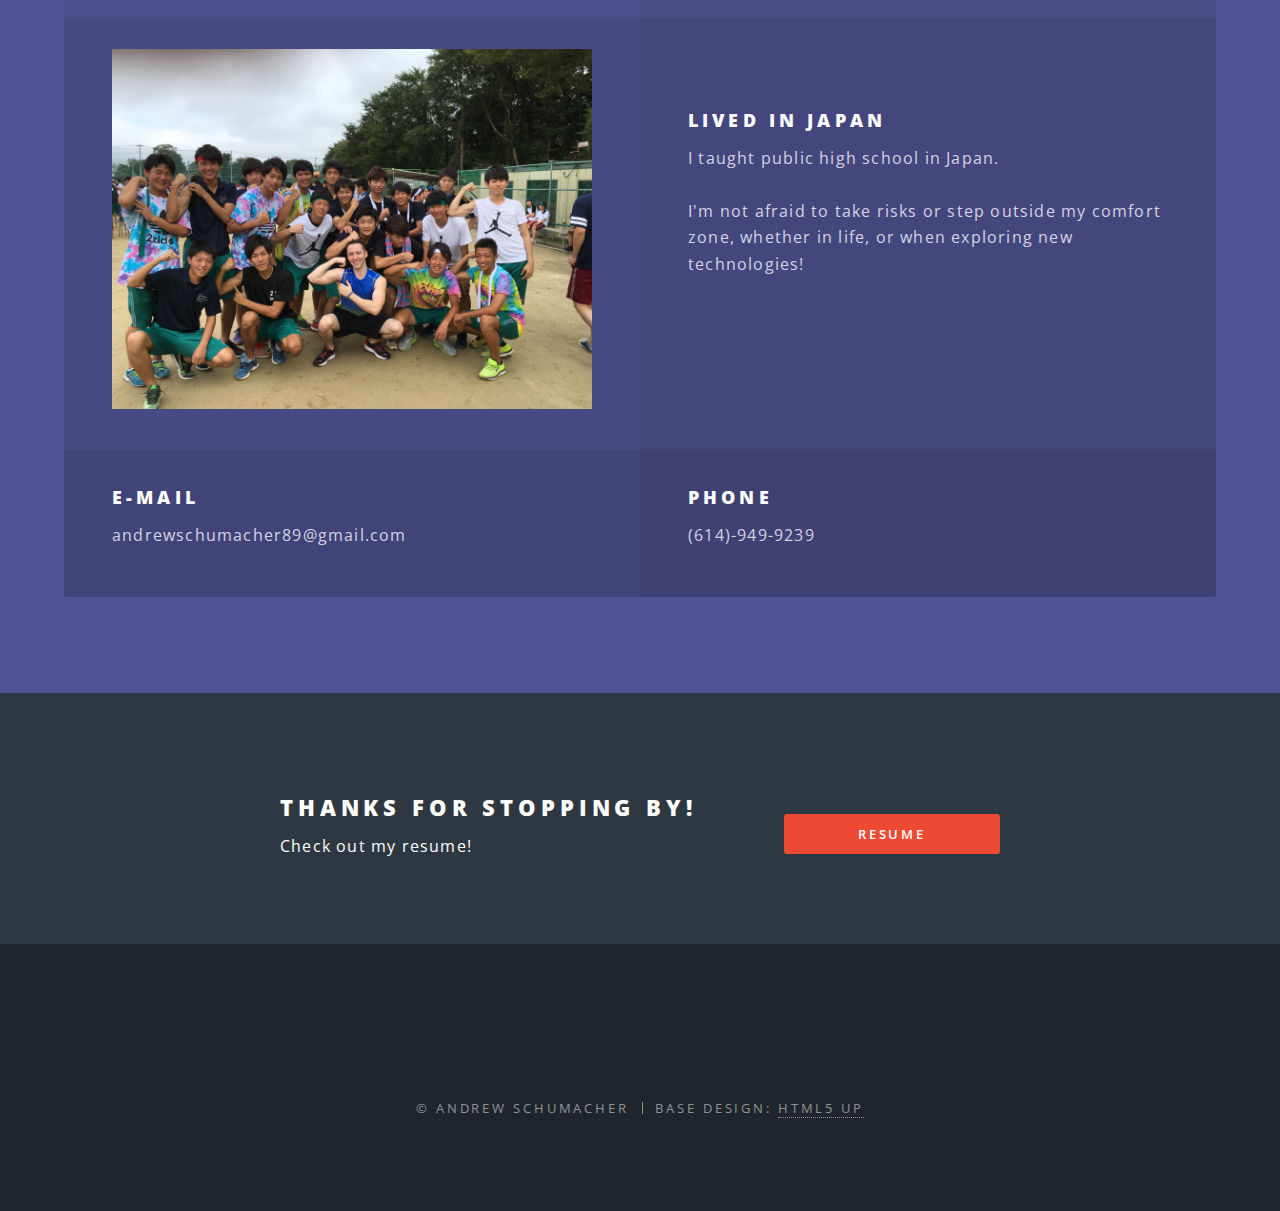
==== commit c4db3294: "minor text change" ====
--- a/index.html
+++ b/index.html
@@ -9,10 +9,13 @@
 		<title>Andrew's Personal Website</title>
 		<meta charset="utf-8" />
 		<meta name="viewport" content="width=device-width, initial-scale=1" />
-		<!--[if lte IE 8]><script src="assets/js/ie/html5shiv.js"></script><![endif]-->
+		<!-- [if lte IE 8]><script src="assets/js/ie/html5shiv.js"></script><![endif] -->
 		<link rel="stylesheet" href="assets/css/main.css" />
-		<!--[if lte IE 8]><link rel="stylesheet" href="assets/css/ie8.css" /><![endif]-->
+		<!-- [if lte IE 8]><link rel="stylesheet" href="assets/css/ie8.css" /><![endif] -->
 		<!--[if lte IE 9]><link rel="stylesheet" href="assets/css/ie9.css" /><![endif]-->
+		<link rel="shortcut icon" 
+      type="image/png" 
+      href="images/favicon-32x32.png" />
 		<link rel="stylesheet" href="https://cdn.rawgit.com/konpa/devicon/df6431e323547add1b4cf45992913f15286456d3/devicon.min.css">
 		<script defer src="https://use.fontawesome.com/releases/v5.5.0/js/all.js" integrity="sha384-GqVMZRt5Gn7tB9D9q7ONtcp4gtHIUEW/yG7h98J7IpE3kpi+srfFyyB/04OV6pG0" crossorigin="anonymous"></script>
 	</head>
@@ -23,21 +26,21 @@
 
 				<!-- Header -->
 					<header id="header" class="alt">
-						<h1><a href="index.html">Andrew</a></h1>
-						<!-- <nav id="nav">
+						<h1><a href="index.html">AS</a></h1>
+						<nav id="nav">
 							<ul>
 								<li class="special">
 									<a href="#menu" class="menuToggle"><span>Menu</span></a>
 									<div id="menu">
 										<ul>
-											<li><a href="index.html">Home</a></li>
-											<li><a href="generic.html">Generic</a></li>
-											<li><a href="elements.html">Elements</a></li>
+											<li><a href="#two" class="more scrolly">Projects</a></li>
+											<li><a href="#three" class="more scrolly">Get To Know Me!</a></li>
+											<li><a href="#cta" class="more scrolly">Resume & Personal Info</a></li>
 										</ul>
 									</div>
 								</li>
 							</ul>
-						</nav> -->
+						</nav>
 					</header>
 
 				<!-- Banner -->
@@ -45,7 +48,7 @@
 						<div class="inner">
 							<h2>Andrew</h2>
 							<p>Developer<br />
-							Adrenaline Junky<br />
+							Adventurer<br />
 							Badminton Enthusiast</p>
 							<!-- <ul class="actions">
 								<li><a href="#" class="button special">Activate</a></li>
@@ -114,7 +117,7 @@
 										<h3>Badminton Enthusiast</h3>
 										<p>I am passionate about competition!<br />
 											<br />
-											In code, sports, or any passion of mine! I am always motivated to be my best self, by those greater than myself.</p>
+											In code, sports, or any passion of mine, I am constantly looking for ways to improve my skills! Others' abilities and talents inspire and drive me to become my best self.</p>
 									</div>
 								</li>
 								<li>
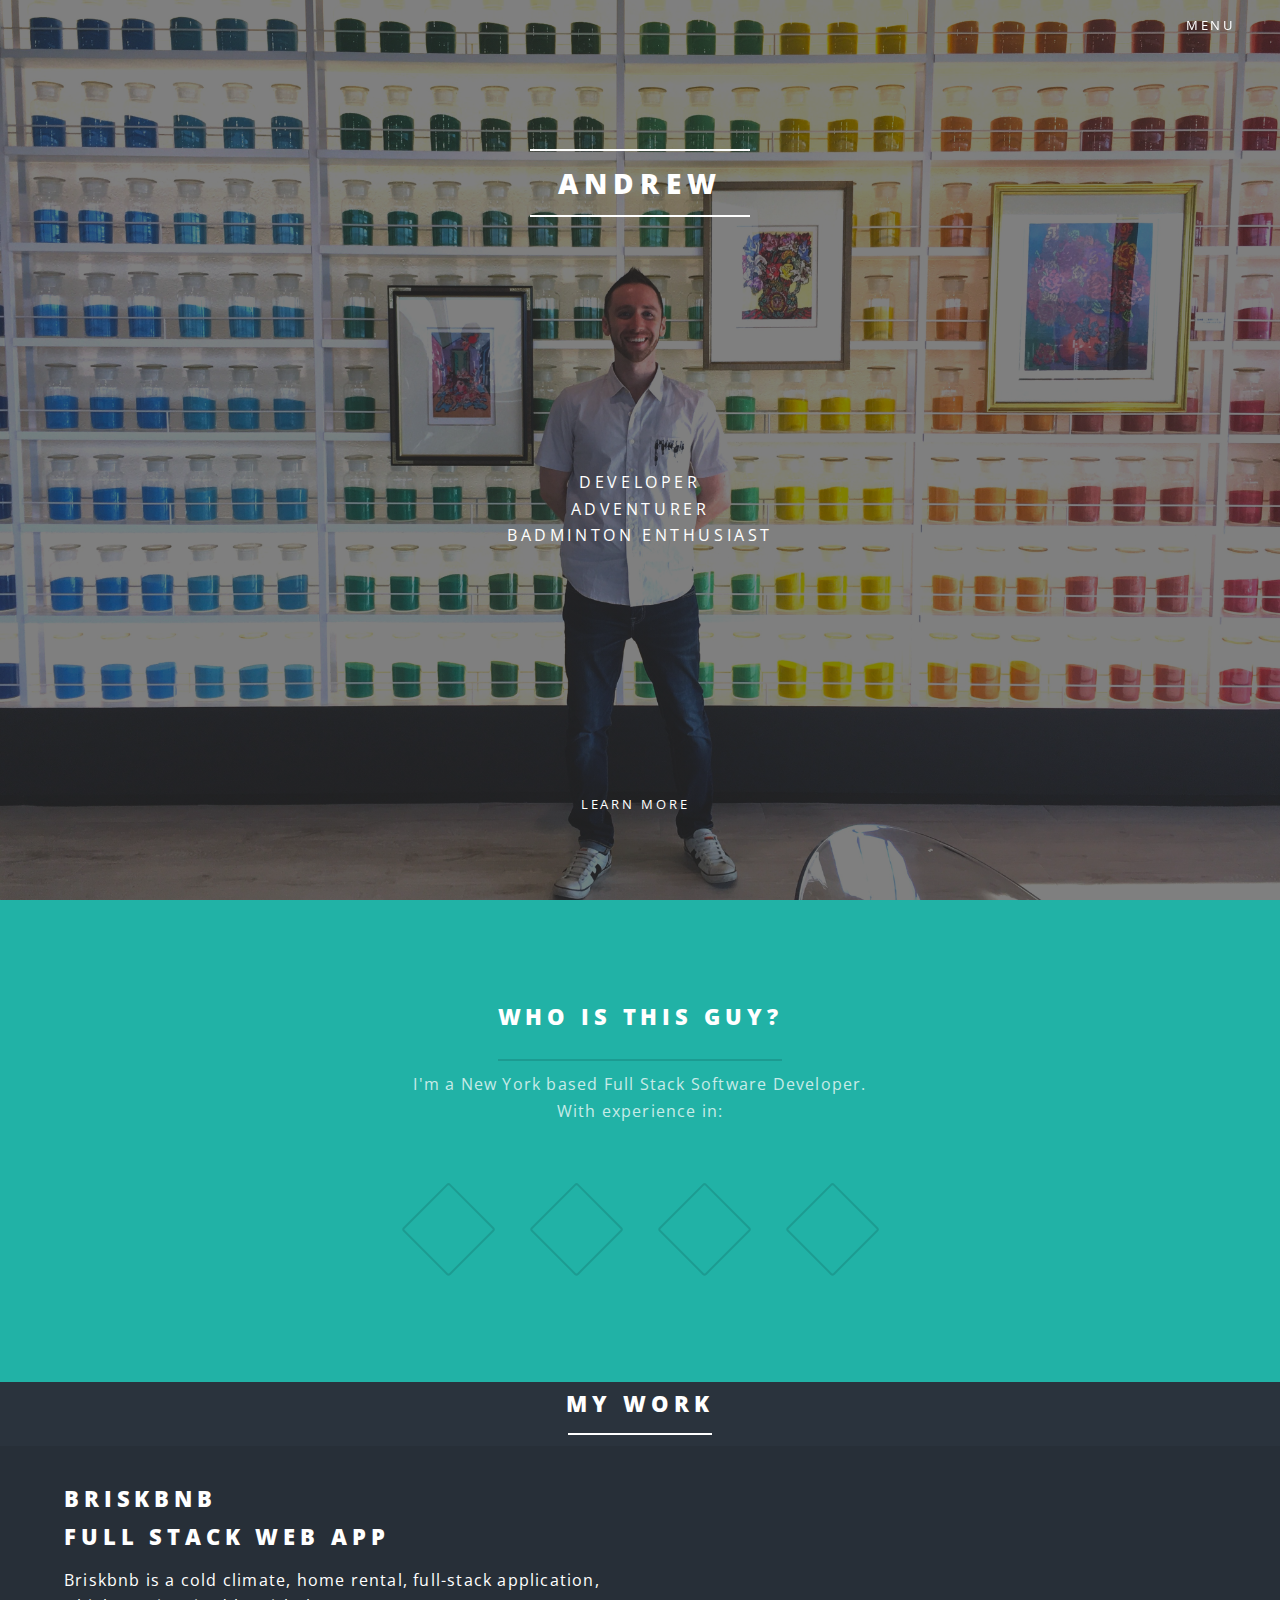
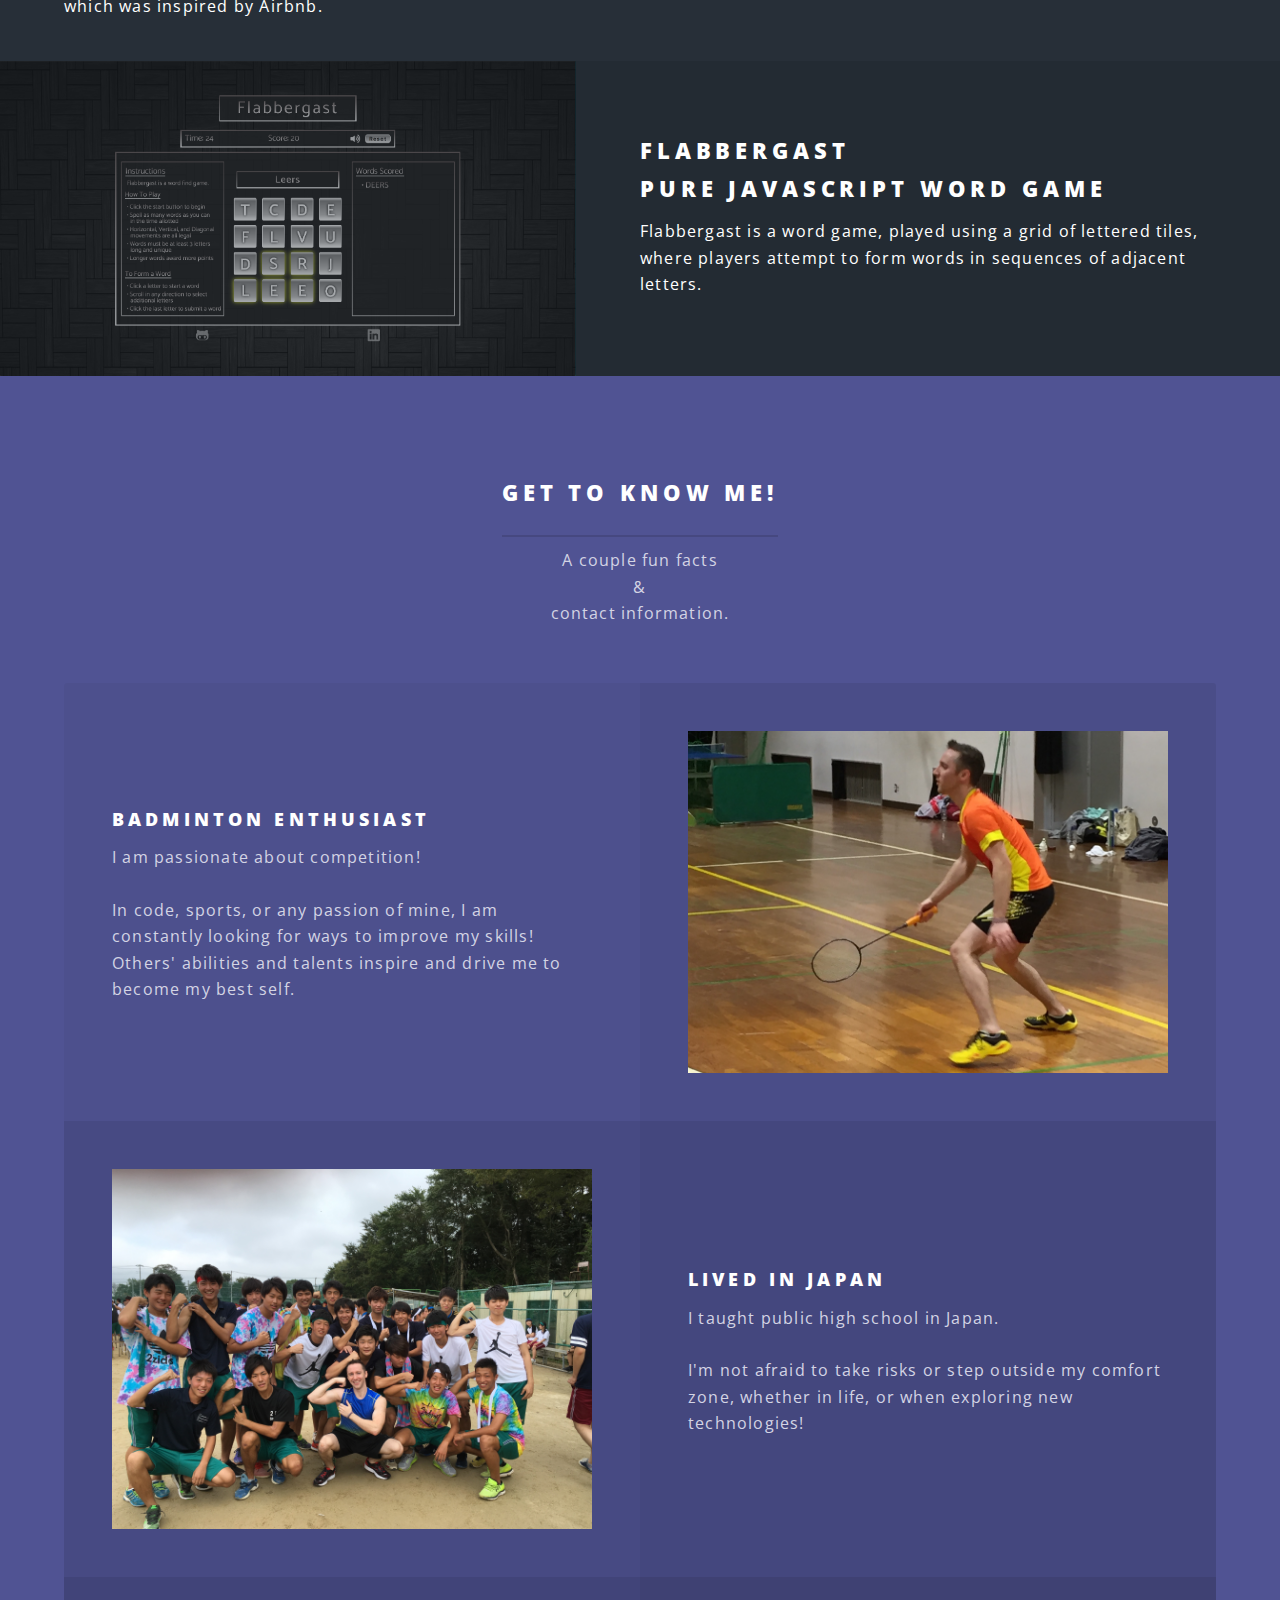
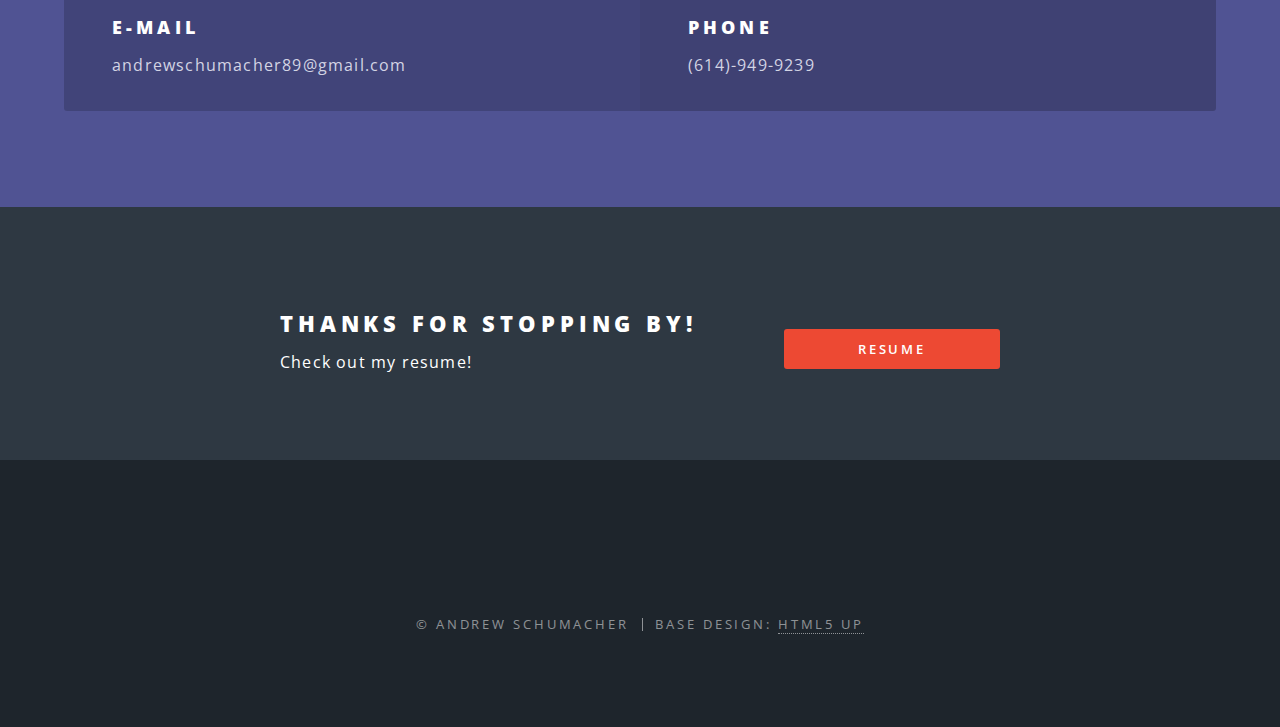
==== commit c57e2ab6: "cleaned up personal section css / replaced pic1" ====
--- a/index.html
+++ b/index.html
@@ -90,6 +90,9 @@
 								<h2>Briskbnb<br />
 								Full Stack Web App</h2>
 								<p>Briskbnb is a cold climate, home rental, full-stack application, which was inspired by Airbnb.</p>
+								<div class="project-link-wrapper">
+									<a href="https://github.com/as228512/briskbnb" class="icon" target="_blank"><li class="devicon-github-plain-wordmark"></li></a>
+								</div>
 							</div>
 						</section>
 						<section class="spotlight">
@@ -98,6 +101,9 @@
 								<h2>Flabbergast<br />
 								Pure JavaScript Word Game</h2>
 								<p>Flabbergast is a word game, played using a grid of lettered tiles, where players attempt to form words in sequences of adjacent letters.</p>
+								<div class="project-link-wrapper">
+									<a href="https://github.com/as228512/Flabbergast" class="icon" target="_blank"><li class="devicon-github-plain-wordmark"></li></a>
+								</div>
 							</div>
 						</section>
 					</section>
@@ -113,12 +119,10 @@
 							</header>
 							<ul class="features">
 								<li>
-									<div>
-										<h3>Badminton Enthusiast</h3>
-										<p>I am passionate about competition!<br />
-											<br />
-											In code, sports, or any passion of mine, I am constantly looking for ways to improve my skills! Others' abilities and talents inspire and drive me to become my best self.</p>
-									</div>
+									<h3>Badminton Enthusiast</h3>
+									<p>I am passionate about competition!<br />
+										<br />
+										In code, sports, or any passion of mine, I am constantly looking for ways to improve my skills! Others' abilities and talents inspire and drive me to become my best self.</p>
 								</li>
 								<li>
 									<img src="images/badminton.JPG" />
@@ -127,12 +131,10 @@
 									<img src="images/Japan.JPG" />
 								</li>
 								<li>
-									<div>
-										<h3>Lived in Japan</h3>
-										<p>I taught public high school in Japan.<br />
-											<br />
-											I'm not afraid to take risks or step outside my comfort zone, whether in life, or when exploring new technologies!</p>
-									</div>
+									<h3>Lived in Japan</h3>
+									<p>I taught public high school in Japan.<br />
+										<br />
+										I'm not afraid to take risks or step outside my comfort zone, whether in life, or when exploring new technologies!</p>
 								</li>
 								<li>
 									<h3>E-mail</h3>
--- a/assets/css/main.css
+++ b/assets/css/main.css
@@ -1476,7 +1476,7 @@
 		font-weight: 800;
 		letter-spacing: 0.225em;
 		line-height: 1em;
-		margin: 0 0 .5em 0;
+		margin: .1em 0 .5em 0;
 		text-transform: uppercase;
 	}
 
@@ -1957,7 +1957,7 @@
 			border-radius: 3px;
 			display: block;
 		}
-
+		
 		.image.left {
 			float: left;
 			margin: 0 2em 2em 0;
@@ -2391,11 +2391,17 @@
 
 		.features li {
 			padding: 2em 3em 2em 3em ;
-			display: block;
+			display: flex;
+			flex-direction: column;
+			justify-content: center;
 			position: relative;
 			text-align: left;
 			width: 50%;
 		}
+		
+			.features li p {
+				margin-bottom: 0;
+			}
 
 			.features li:nth-child(1) {
 				background-color: rgba(0, 0, 0, 0.035);
@@ -2453,25 +2459,20 @@
 			.features li:nth-child(1):before {
 				display: none;
 			}
-			
-			.features li:nth-child(1) div {
-				padding: 164px 0;
-			}
 
 			.features li:nth-child(2) {
 				border-top-right-radius: 3px;
-				padding: 6em 0;
 			}
 			
-			.features li:nth-child(2):before {
-				display: none;
-			}
-			
-			.features li:nth-child(2) img {
-				max-width: 100%;
-				height: auto;
-		    transform: rotate(90deg)
-			}
+				.features li:nth-child(2):before {
+					display: none;
+				}
+				
+				.features li:nth-child(2) img {
+					max-width: 100%;
+					height: auto;
+					padding: 1em 0;
+				}
 			
 			.features li:nth-child(3):before {
 				display: none;
@@ -2480,10 +2481,7 @@
 			.features li:nth-child(3) img {
 				max-width: 100%;
 				height: auto;
-			}
-				
-			.features li:nth-child(4) div{
-				padding: 3.4em 0;
+				padding: 1em 0;
 			}
 
 			.features li:nth-last-child(1) {
@@ -2507,23 +2505,6 @@
 						position: relative;
 						top: 0;
 					}
-				
-					.features li:nth-child(1) div {
-						padding: 13em 0;
-					}
-					
-					.features li:nth-child(2) {
-						padding: 12em 0;
-					}
-					
-					.features li:nth-child(3) {
-						padding: 5.6em 2em;
-					}
-					
-					.features li:nth-child(4) div {
-						padding: 5.5em 0;
-					}
-
 			}
 
 			@media screen and (max-width: 736px) {
@@ -2535,9 +2516,30 @@
 					width: 100%;
 				}
 
-					.features li:first-child {
+					.features li:nth-child(1) {
 						max-height: 30em;
 						border-top: 0;
+						order: 1
+					}
+					
+					.features li:nth-child(2) {
+						order: 2
+					}
+					
+					.features li:nth-child(3) {
+						order: 4
+					}
+					
+					.features li:nth-child(4) {
+						order: 3
+					}
+					
+					.features li:nth-child(5) {
+						order: 5
+					}
+					
+					.features li:nth-child(6) {
+						order: 6
 					}
 
 			}
@@ -2596,6 +2598,22 @@
 			flex-direction: column;
 			align-items: center;
 		}
+		
+		.project-link-wrapper {
+			width: fit-content;
+			padding-top: 1em;
+			padding-bottom: .5em;
+		}
+		
+			.project-link-wrapper .icon {
+				list-style: none;
+				color: rgba(255, 255, 255, 0.5);
+				font-size: 2em;
+			}
+		
+			.project-link-wrapper .icon:hover {
+				color: #fff;
+			}
 
 		.spotlight:nth-child(2n) {
 			-moz-flex-direction: row-reverse;
@@ -2661,6 +2679,10 @@
 			.spotlight .content-style2 {
 				width: 100%;
 				padding-left: 0;
+			}
+			
+			.project-link-wrapper {
+				margin: 0 auto;
 			}
 
 		}
@@ -3810,6 +3832,8 @@
 	}
 
 		#footer .icons {
+			display: flex;
+			justify-content: center;
 			font-size: 3em;
 			margin-bottom: .5em;
 		}
